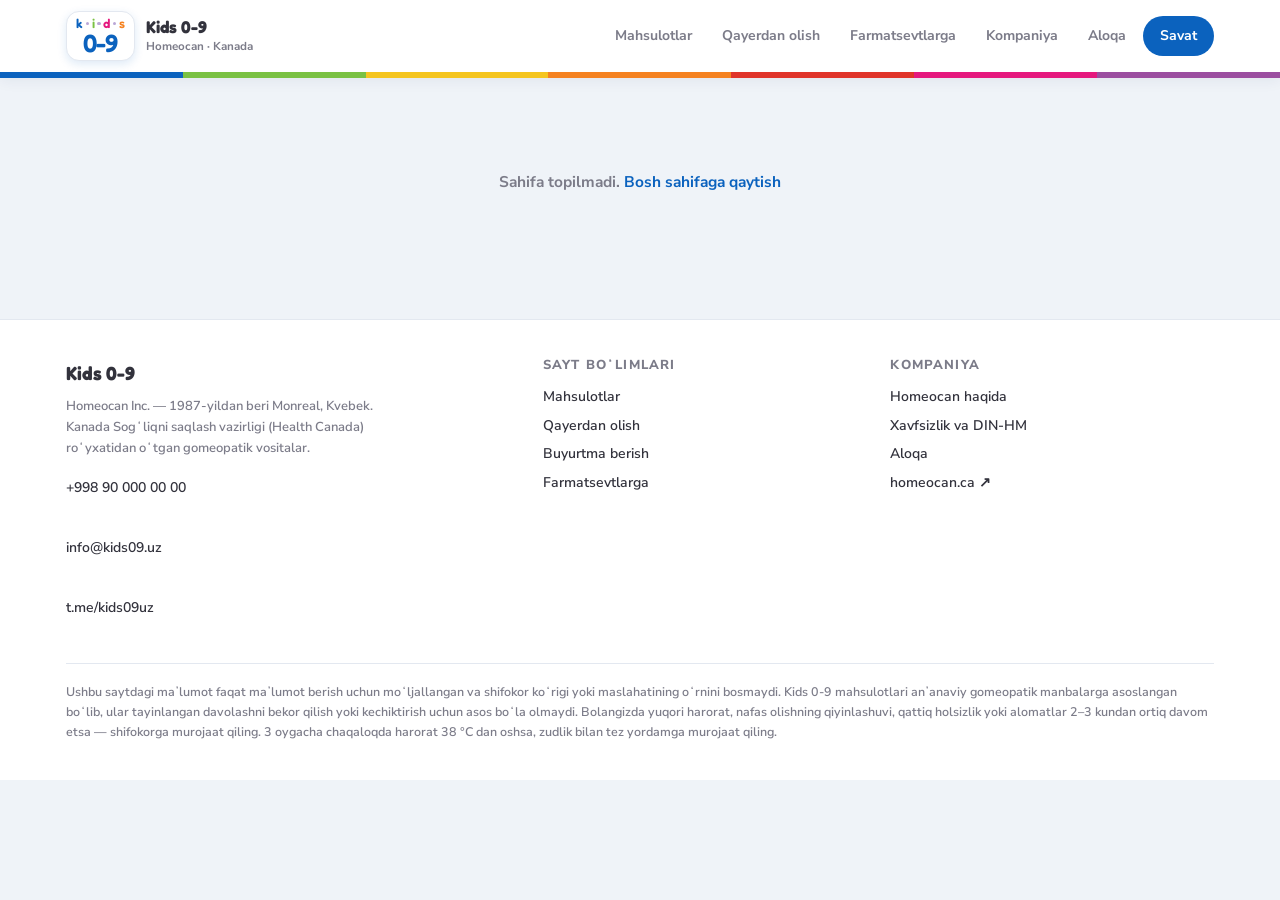
==== public/index.html @ ea250397 "Replace homepage quiz with full Kids 0-9 marketing site The quiz app that used to occupy the homepag" ====
<!DOCTYPE html>
<html lang="uz">
<head>
<meta charset="utf-8">
<meta name="viewport" content="width=device-width, initial-scale=1">
<title>Kids 0-9 — Homeocan bolalar salomatligi liniyasi</title>
<meta name="description" content="Kids 0-9 — Kanadada ishlab chiqarilgan, tugʻilgandan 9 yoshgacha bolalar uchun gomeopatik vositalar. Spirtsiz, shakarsiz, boʻyoqsiz.">
<link rel="preconnect" href="https://fonts.googleapis.com">
<link rel="preconnect" href="https://fonts.gstatic.com" crossorigin>
<link href="https://fonts.googleapis.com/css2?family=Fredoka:wght@400;500;600;700&family=Nunito+Sans:wght@400;600;700;800&display=swap" rel="stylesheet">
<style>
:root{
  /* Kids 0-9 qadoqlash ranglari */
  --blue:#0B62BE; --blue-d:#084E9B; --blue-soft:#E7F0FB;
  --red:#E0342A; --green:#7AC143; --pink:#E5187E; --yellow:#F5C51F;
  --teal:#25B392; --purple:#9B4EA0; --orange:#F58220; --lilac:#B9A6D6;
  --ink:#32323C; --muted:#7C7C89; --line:#E3E8F0; --paper:#EFF3F8; --track:#EDF1F6;
  --accent:var(--blue); --accent-soft:var(--blue-soft);
  --display:'Fredoka','Nunito Sans',system-ui,sans-serif;
  --body:'Nunito Sans',-apple-system,BlinkMacSystemFont,'Segoe UI',Roboto,sans-serif;
  --wrap:1180px;
}
*{box-sizing:border-box}
html{scroll-behavior:smooth}
body{margin:0;background:var(--paper);color:var(--ink);font-family:var(--body);font-size:15.5px;line-height:1.6;-webkit-font-smoothing:antialiased}
img{max-width:100%;display:block}
a{color:var(--blue);text-decoration:none}
a:hover{text-decoration:underline}
h1,h2,h3,h4{margin:0;font-family:var(--display);font-weight:600;line-height:1.2}
p{margin:0 0 12px}
.wrap{max-width:var(--wrap);margin:0 auto;padding:0 16px}
.eyebrow{font-family:var(--body);font-size:11px;font-weight:800;letter-spacing:.11em;text-transform:uppercase;color:var(--muted)}
.muted{color:var(--muted)}
.center{text-align:center}
button{font-family:var(--body);font-size:14.5px;font-weight:700;cursor:pointer;border-radius:999px;transition:.15s ease;border:none}
button:focus-visible,a:focus-visible,input:focus-visible,select:focus-visible,textarea:focus-visible{outline:3px solid var(--orange);outline-offset:2px}

/* ---------- header ---------- */
.top{position:sticky;top:0;z-index:60;background:#fff;box-shadow:0 2px 14px rgba(16,44,84,.07)}
.top-in{max-width:var(--wrap);margin:0 auto;padding:11px 16px;display:flex;align-items:center;gap:14px}
.brand{display:flex;align-items:center;gap:11px;flex:0 0 auto}
.brand:hover{text-decoration:none}
.brand-txt b{display:block;font-family:var(--display);font-size:17px;line-height:1.15}
.brand-txt span{display:block;font-size:11.5px;color:var(--muted);font-weight:700}
.logo{display:inline-flex;flex-direction:column;align-items:center;justify-content:center;background:#fff;border:1.5px solid var(--line);border-radius:13px;padding:5px 9px 4px;line-height:1;box-shadow:0 3px 10px rgba(11,98,190,.14)}
.logo-kids{display:flex;align-items:center;gap:2.5px;font-family:var(--display);font-weight:600;font-size:13px}
.logo-kids i{width:3.5px;height:3.5px;border-radius:50%;background:var(--lilac)}
.logo-09{font-family:var(--display);font-weight:600;font-size:25px;color:var(--blue);letter-spacing:-.03em;margin-top:1px}
.nav{margin-left:auto;display:flex;align-items:center;gap:4px}
.nav a{padding:8px 13px;border-radius:999px;font-size:14px;font-weight:700;color:var(--muted)}
.nav a:hover{background:var(--paper);color:var(--blue);text-decoration:none}
.nav a.on{background:var(--blue-soft);color:var(--blue)}
a.cart-btn{background:var(--blue);color:#fff;padding:9px 17px;display:inline-flex;align-items:center;gap:7px}
.nav a.cart-btn:hover{background:var(--blue-d);color:#fff;text-decoration:none}
.cart-btn b{background:#fff;color:var(--blue);border-radius:999px;min-width:20px;height:20px;display:grid;place-items:center;font-size:12px;padding:0 5px}
.burger{display:none;margin-left:auto;background:var(--paper);width:42px;height:42px;border-radius:13px;font-size:19px;color:var(--blue)}
.rainbow{height:6px;background:linear-gradient(90deg,var(--blue) 0 14.28%,var(--green) 14.28% 28.56%,var(--yellow) 28.56% 42.84%,var(--orange) 42.84% 57.12%,var(--red) 57.12% 71.4%,var(--pink) 71.4% 85.68%,var(--purple) 85.68% 100%)}
@media(max-width:960px){
  .burger{display:grid;place-items:center}
  .nav{display:none;position:absolute;top:100%;left:0;right:0;background:#fff;flex-direction:column;align-items:stretch;padding:10px 14px 16px;gap:2px;box-shadow:0 14px 26px rgba(16,44,84,.12)}
  .nav.open{display:flex}
  .nav a{padding:12px 14px}
  .nav .cart-btn{justify-content:center;margin-top:8px}
}

/* ---------- buttons ---------- */
.btn{background:var(--accent);color:#fff;padding:11px 24px;display:inline-flex;align-items:center;gap:8px}
.btn:hover{filter:brightness(.92);text-decoration:none;color:#fff}
.btn-ghost{background:#fff;color:var(--accent);border:2px solid var(--line);padding:10px 20px;display:inline-flex;align-items:center;gap:7px}
.btn-ghost:hover{border-color:var(--accent);background:var(--accent-soft);text-decoration:none}
.btn-sm{padding:7px 15px;font-size:13.5px}
.btn-block{width:100%;justify-content:center}

/* ---------- sections & cards ---------- */
.sec{padding:52px 0}
.sec-head{margin-bottom:26px;max-width:720px}
.sec-head h2{font-size:clamp(23px,4.4vw,32px);margin:7px 0 8px}
.sec-head p{color:var(--muted);margin:0;font-weight:600}
.grid{display:grid;gap:16px}
.g2{grid-template-columns:1fr}
.g3{grid-template-columns:1fr}
.g4{grid-template-columns:repeat(2,1fr)}
@media(min-width:700px){.g2{grid-template-columns:1fr 1fr}.g3{grid-template-columns:repeat(2,1fr)}}
@media(min-width:980px){.g3{grid-template-columns:repeat(3,1fr)}.g4{grid-template-columns:repeat(4,1fr)}}
.card{background:#fff;border:1px solid var(--line);border-top:9px solid var(--accent);border-radius:20px;padding:22px;box-shadow:0 4px 18px rgba(16,44,84,.05)}
.panel{background:#fff;border:1px solid var(--line);border-radius:20px;padding:22px;box-shadow:0 4px 18px rgba(16,44,84,.05)}
.tint{background:var(--accent-soft);border:1px solid var(--line);border-radius:18px;padding:18px 20px}

/* ---------- hero ---------- */
.hero{background:#fff;padding:44px 0 0;border-bottom:1px solid var(--line)}
.hero-in{display:grid;gap:26px;align-items:center}
@media(min-width:980px){.hero-in{grid-template-columns:1.05fr .95fr;gap:40px}}
.hero h1{font-size:clamp(30px,5.4vw,46px);letter-spacing:-.02em;max-width:9.5em;text-wrap:balance}
.hero h1 em{font-style:normal;color:var(--blue)}
.hero p.lead{font-size:17px;color:var(--muted);font-weight:600;margin:14px 0 22px;max-width:520px}
.hero-cta{display:flex;gap:10px;flex-wrap:wrap}
.hero-facts{display:flex;gap:8px;flex-wrap:wrap;margin:26px 0 0;padding-bottom:40px}
.hero-facts span{background:var(--paper);border-radius:999px;padding:7px 15px;font-size:13px;font-weight:700;color:var(--muted)}
.hero-facts b{color:var(--blue)}
/* signature: quti devori */
.boxwall{display:grid;grid-template-columns:repeat(3,1fr);gap:10px;padding-bottom:40px}
.boxwall a{position:relative;aspect-ratio:3/4;border-radius:16px;background:var(--c);display:flex;flex-direction:column;justify-content:space-between;padding:12px 11px;color:#fff;overflow:hidden;box-shadow:0 6px 16px rgba(16,44,84,.14);transition:transform .18s ease,box-shadow .18s ease}
.boxwall a:hover{transform:translateY(-5px);box-shadow:0 14px 26px rgba(16,44,84,.2);text-decoration:none}
.boxwall .bw-09{font-family:var(--display);font-size:26px;font-weight:600;line-height:1;opacity:.95}
.boxwall .bw-n{font-family:var(--display);font-size:15px;font-weight:600;line-height:1.15}
.boxwall .bw-s{font-size:11px;font-weight:700;opacity:.88;line-height:1.3}
@media(max-width:520px){.boxwall{grid-template-columns:repeat(2,1fr)}}

/* ---------- product cards ---------- */
.pcard{background:#fff;border:1px solid var(--line);border-top:9px solid var(--c);border-radius:20px;padding:20px;display:flex;flex-direction:column;gap:10px;box-shadow:0 4px 18px rgba(16,44,84,.05);transition:.18s ease}
.pcard:hover{transform:translateY(-4px);box-shadow:0 14px 28px rgba(16,44,84,.11)}
.pcard h3{font-size:20px;color:var(--ct,var(--c))}
.pshot{height:140px;border-radius:14px;background:color-mix(in srgb,var(--c) 12%,#fff);display:grid;place-items:center;overflow:hidden;margin-bottom:2px}
.pshot img{height:100%;width:100%;object-fit:contain;mix-blend-mode:multiply}
.pshot .ph{font-family:var(--display);font-size:34px;color:var(--ct,var(--c));opacity:.55}
.phero-grid{display:grid;gap:24px;align-items:center}
@media(min-width:900px){.phero-grid{grid-template-columns:1.25fr .75fr}}
.phero-shot{background:color-mix(in srgb,var(--accent) 10%,#fff);border-radius:22px;min-height:240px;display:grid;place-items:center;overflow:hidden}
.phero-shot img{max-height:300px;object-fit:contain;mix-blend-mode:multiply}
.phero-shot .ph{font-family:var(--display);font-size:56px;color:var(--accent-ink,var(--accent));opacity:.5}
.pcard .sub{font-size:13.5px;font-weight:700;color:var(--muted);margin:0}
.pcard .desc{font-size:14px;margin:0;flex:1}
.tagrow{display:flex;gap:6px;flex-wrap:wrap}
.tag{background:var(--paper);color:var(--muted);border-radius:999px;padding:4px 11px;font-size:11.5px;font-weight:800}
.tag.c{background:color-mix(in srgb,var(--c) 16%,#fff);color:var(--ct,var(--c))}
.pcard-foot{display:flex;gap:8px;align-items:center;margin-top:4px}
.pcard-foot .btn{background:var(--c);color:var(--btxt,#fff);flex:1;justify-content:center}
.chip-form{font-size:12px;font-weight:800;color:var(--muted);letter-spacing:.04em}

/* ---------- filters ---------- */
.filters{display:flex;gap:8px;flex-wrap:wrap;margin-bottom:22px}
.chip{background:#fff;border:1.5px solid var(--line);color:var(--muted);padding:8px 16px;font-size:13.5px;font-weight:700}
.chip:hover{border-color:var(--blue);color:var(--blue)}
.chip.on{background:var(--blue);border-color:var(--blue);color:#fff}

/* ---------- product page ---------- */
.phero{background:#fff;border-bottom:1px solid var(--line);padding:30px 0 34px}
.crumb{font-size:13px;font-weight:700;color:var(--muted);margin-bottom:14px}
.phero h1{font-size:clamp(28px,5.4vw,42px);color:var(--accent-ink,var(--accent))}
.phero .lead{font-size:16.5px;font-weight:600;color:var(--muted);max-width:640px;margin:12px 0 18px}
.pmeta{display:flex;gap:8px;flex-wrap:wrap;margin-bottom:20px}
.pmeta span{background:var(--accent-soft);color:var(--accent-ink,var(--accent));border-radius:999px;padding:6px 14px;font-size:12.5px;font-weight:800}
table{width:100%;border-collapse:collapse;font-size:14px}
th{text-align:left;font-size:11px;font-weight:800;letter-spacing:.09em;text-transform:uppercase;color:var(--muted);padding:0 0 9px}
td{padding:11px 12px 11px 0;border-top:1px solid var(--line);vertical-align:top}
tr td:first-child{font-weight:800;width:44%}
tr td:first-child em{display:block;font-style:normal;font-weight:600;color:var(--muted);font-size:13px}
.dose{background:var(--accent-soft);border-radius:16px;padding:16px 18px;font-weight:700}
.dose b{display:block;font-family:var(--display);font-size:15px;margin-bottom:4px;color:var(--accent-ink,var(--accent))}
.warnbox{background:#FFF6E8;border:1px solid #F6DFB4;border-left:6px solid var(--orange);border-radius:14px;padding:15px 18px;font-size:14px}
.warnbox b{color:#9A5A05}
.note{font-size:13px;color:var(--muted);font-weight:600}

/* ---------- pharmacies ---------- */
.ph-item{background:#fff;border:1px solid var(--line);border-radius:16px;padding:15px 18px;display:flex;gap:14px;align-items:flex-start;justify-content:space-between;flex-wrap:wrap}
.ph-item h4{font-size:16px}
.ph-item p{margin:3px 0 0;font-size:13.5px;color:var(--muted);font-weight:600}
.ph-list{display:grid;gap:10px}

/* ---------- forms ---------- */
label{display:block;font-size:11.5px;font-weight:800;letter-spacing:.08em;text-transform:uppercase;color:var(--muted);margin-bottom:6px}
input,select,textarea{width:100%;font-family:var(--body);font-size:15px;padding:11px 14px;border:2px solid var(--line);border-radius:14px;background:#fff;color:var(--ink);font-weight:600}
input:focus,select:focus,textarea:focus{border-color:var(--blue)}
.field{margin-bottom:14px}
.row2{display:grid;gap:14px}
@media(min-width:620px){.row2{grid-template-columns:1fr 1fr}}
.hint{font-size:12.5px;color:var(--muted);font-weight:600;margin:6px 0 0}

/* ---------- cart ---------- */
.cart-row{display:flex;align-items:center;gap:12px;padding:14px 0;border-top:1px solid var(--line);flex-wrap:wrap}
.cart-row:first-child{border-top:none}
.cart-dot{width:38px;height:38px;border-radius:12px;background:var(--c);flex:0 0 auto;display:grid;place-items:center;color:#fff;font-family:var(--display);font-size:13px}
.cart-name{flex:1;min-width:150px;font-weight:800}
.cart-name em{display:block;font-style:normal;font-size:12.5px;color:var(--muted);font-weight:600}
.qty{display:flex;align-items:center;gap:2px;background:var(--paper);border-radius:999px;padding:3px}
.qty button{width:30px;height:30px;border-radius:50%;background:#fff;color:var(--blue);font-size:16px;line-height:1}
.qty span{min-width:30px;text-align:center;font-weight:800}

/* ---------- quiz ---------- */
.opt{display:flex;align-items:center;gap:13px;width:100%;text-align:left;background:#fff;border:2px solid var(--line);border-radius:16px;padding:13px 16px;margin-bottom:10px;font-size:15px;font-weight:600;color:var(--ink)}
.opt:hover{border-color:var(--blue);background:var(--blue-soft)}
.opt .key{flex:0 0 auto;font-family:var(--display);font-size:14px;width:28px;height:28px;display:grid;place-items:center;background:var(--track);border-radius:50%;color:var(--muted)}
.opt.ok{border-color:var(--green);background:#F1F9EA}.opt.ok .key{background:var(--green);color:#fff}
.opt.bad{border-color:var(--red);background:#FDEDEC}.opt.bad .key{background:var(--red);color:#fff}
.pill-row{display:flex;gap:6px;flex-wrap:wrap;margin-bottom:16px}
.pill{width:26px;height:11px;border-radius:999px;background:#DDE4EE}
.pill.done{background:var(--green)}.pill.now{background:var(--orange);box-shadow:0 0 0 4px rgba(245,130,32,.2)}
.score-big{font-family:var(--display);width:132px;height:132px;border-radius:50%;display:grid;place-items:center;font-size:40px;color:#fff;background:var(--green);margin:0 auto 16px}
.score-big.low{background:var(--orange)}

/* ---------- faq ---------- */
details{background:#fff;border:1px solid var(--line);border-radius:16px;padding:15px 18px;margin-bottom:10px}
details[open]{border-color:var(--blue)}
summary{font-family:var(--display);font-size:16.5px;font-weight:600;cursor:pointer;list-style:none}
summary::-webkit-details-marker{display:none}
summary::after{content:'+';float:right;color:var(--blue);font-size:20px;line-height:1}
details[open] summary::after{content:'–'}
details p{margin:10px 0 0;font-size:14.5px;color:var(--muted);font-weight:600}

/* ---------- footer ---------- */
.foot{background:#fff;border-top:1px solid var(--line);padding:38px 0 26px;margin-top:20px}
.foot-in{display:grid;gap:24px}
@media(min-width:860px){.foot-in{grid-template-columns:1.4fr 1fr 1fr}}
.foot h4{font-size:13px;text-transform:uppercase;letter-spacing:.09em;color:var(--muted);font-family:var(--body);font-weight:800;margin-bottom:10px}
.foot a{display:block;color:var(--ink);font-size:14px;font-weight:600;padding:3px 0}
.disclaimer{border-top:1px solid var(--line);margin-top:26px;padding-top:18px;font-size:12.5px;color:var(--muted);font-weight:600;line-height:1.6}

/* ---------- misc ---------- */
.toast{position:fixed;left:50%;bottom:26px;transform:translateX(-50%);background:var(--ink);color:#fff;padding:12px 22px;border-radius:999px;font-weight:700;font-size:14px;z-index:200;box-shadow:0 10px 30px rgba(0,0,0,.25)}
.empty{text-align:center;color:var(--muted);font-weight:700;padding:40px 0}
@media(prefers-reduced-motion:reduce){*{animation:none!important;transition:none!important}html{scroll-behavior:auto}}
</style>
</head>
<body>
<header class="top">
  <div class="top-in">
    <a class="brand" href="/" style="text-decoration:none;color:inherit">
      <span class="logo"><span class="logo-kids"><span style="color:var(--blue)">k</span><i></i><span style="color:var(--green)">i</span><i></i><span style="color:var(--pink)">d</span><i></i><span style="color:var(--orange)">s</span></span><span class="logo-09">0-9</span></span>
      <span class="brand-txt"><b>Kids 0-9</b><span>Homeocan · Kanada</span></span>
    </a>
    <button class="burger" id="burger" aria-label="Menyu">☰</button>
    <nav class="nav" id="nav"></nav>
  </div>
  <div class="rainbow"></div>
</header>
<main id="view"></main>
<footer class="foot">
  <div class="wrap foot-in">
    <div>
      <b style="font-family:var(--display);font-size:19px">Kids 0-9</b>
      <p class="note" style="margin-top:8px;max-width:340px">Homeocan Inc. — 1987-yildan beri Monreal, Kvebek. Kanada Sogʻliqni saqlash vazirligi (Health Canada) roʻyxatidan oʻtgan gomeopatik vositalar.</p>
      <div id="foot-contact"></div>
    </div>
    <div>
      <h4>Sayt boʻlimlari</h4>
      <a href="/mahsulotlar">Mahsulotlar</a>
      <a href="/qayerdan-olish">Qayerdan olish</a>
      <a href="/buyurtma">Buyurtma berish</a>
      <a href="/farmatsevtlarga">Farmatsevtlarga</a>
    </div>
    <div>
      <h4>Kompaniya</h4>
      <a href="/kompaniya">Homeocan haqida</a>
      <a href="/xavfsizlik">Xavfsizlik va DIN-HM</a>
      <a href="/aloqa">Aloqa</a>
      <a href="https://homeocan.ca/en" target="_blank" rel="noopener">homeocan.ca ↗</a>
    </div>
  </div>
  <div class="wrap"><p class="disclaimer">Ushbu saytdagi maʼlumot faqat maʼlumot berish uchun moʻljallangan va shifokor koʻrigi yoki maslahatining oʻrnini bosmaydi. Kids 0-9 mahsulotlari anʼanaviy gomeopatik manbalarga asoslangan boʻlib, ular tayinlangan davolashni bekor qilish yoki kechiktirish uchun asos boʻla olmaydi. Bolangizda yuqori harorat, nafas olishning qiyinlashuvi, qattiq holsizlik yoki alomatlar 2–3 kundan ortiq davom etsa — shifokorga murojaat qiling. 3 oygacha chaqaloqda harorat 38 °C dan oshsa, zudlik bilan tez yordamga murojaat qiling.</p></div>
</footer>
<script>
/* =======================================================================
   SOZLAMALAR — bu blokni oʻzingizning maʼlumotlaringizga almashtiring
   ======================================================================= */
var CONFIG = {
  phone:      '+998 90 000 00 00',
  telegram:   'kids09uz',              // t.me/... foydalanuvchi nomi
  whatsapp:   '998900000000',          // faqat raqamlar
  email:      'info@kids09.uz',
  city:       'Toshkent',
  marathonUrl:'/bilim-marafoni'  // to'liq bilim marafoni testi
  /* Mahsulot rasmi: quyidagi P roʻyxatida har bir mahsulotning img:'' maydoniga
     rasm manzilini yozing, masalan img:'img/sinus.png'. Boʻsh qolsa, rangli
     "0-9" oʻrindoshi koʻrsatiladi. */
};

/* =======================================================================
   MAHSULOTLAR
   ======================================================================= */
var P = [
{
  slug:'sinus', img:'', src:'https://homeocan.ca/en/collections/kids-0-9/products/sinus-oral-solution-25-ml-kids-0-9', name:'Sinus', uz:'Sinusit va tumov', color:'green',
  form:'Peroral tomchilar', vol:'25 ml', flavor:'Malina', age:'0 yoshdan',
  tags:['tumov','burun bitishi','shamollash'],
  lead:'Shamollash vaqtidagi sinusit alomatlari: tumov, aksirish, koʻzdan yosh oqishi, tomoq taʼsirlanishi, bosh ogʻriqlari.',
  desc:'Burun bitishi va tumovning butun majmuasi uchun — bir vaqtning oʻzida ajralmalar, aksirish va bosh ogʻrigʻiga qaratilgan.',
  about:'Chaqaloqlarda burunning bitib qolishi nafas olish, emish va uyquni buzadi. Tomir toraytiruvchi tomchilarning qoʻllanilish muddati taxifilaksiya va medikamentoz rinit xavfi tufayli qatʼiy cheklangan (odatda 3–5 kun). Sinus — shilliq qavatni quritmaydigan, malina taʼmli tizimli muqobil.',
  vs:'Nafazolin va ksilometazolin 6 yoshgacha bolalarda taxikardiya va tez koʻnikish (rebound) berishi mumkin. Sinus alomatlar majmuasiga qaratilgan va qoʻllanish muddati boʻyicha shunday cheklovga ega emas.',
  dose:['15 tomchi (1 pipetka = 0,75 ml) kuniga 1–3 marta.','Oʻtkir xurujda: 15 tomchi, 15 daqiqa oraligʻida yana 2 marta. Alomatlar qaytganda kuniga 9 martagacha.'],
  comp:[['Pulsatilla X8','Oʻtloq prostreli','Quyuq sariq-yashil ajralmalar, burun bitishi'],
        ['Allium cepa X6','Piyoz','Suvli tumov, shilliq qavat tirnashi'],
        ['Arsenicum album X8','Oq margimush','Kuydiruvchi ajralmalar, tomoq tirnashi'],
        ['Nux vomica X6','Chilibuxa','Burun bitishi, bosh ogʻrigʻi'],
        ['Euphrasia X6','Dorivor ochanka','Koʻzning achishishi'],
        ['Sabadilla X6','Sabadilla','Xurujsimon aksirish'],
        ['Aralia racemosa X6','Shingilsimon araliya','Pichan isitmasi, astmatik yoʻtal'],
        ['Cuprum metallicum X8','Metall mis','Koʻz, burun va tomoqning spazmi va qichishishi']]
},
{
  slug:'all-allergies', img:'', src:'https://homeocan.ca/en/collections/kids-0-9/products/all-allergies-25-ml-kids-0-9', name:'All Allergies', uz:'Allergiyaning barcha turlari', color:'yellow',
  form:'Peroral tomchilar', vol:'25 ml', flavor:'Banan', age:'0 yoshdan',
  tags:['allergiya','aksirish','koʻz qichishishi'],
  lead:'Mavsumiy allergiya: aksirish, burun bitishi, tomoq va teri taʼsirlanishi, koʻzdan yosh oqishi, koʻzlarning qichishishi.',
  desc:'Mavsumiy (gulchang) va yil davomidagi (uy changi, hayvon juni) allergenlarga qarshi — uyquchanlik keltirmaydi.',
  about:'Preparat mavsumiy va yil davomidagi allergenlarga qarshi qoʻllash uchun moʻljallangan. Bu klassik antigistaminlarning uyquchanlik keltiruvchi taʼsiridan qochish imkonini beradi. Muhim: allergik rinitni bakterial yoki virusli sinusit bilan chalkashtirmaslik kerak — shubha boʻlsa, shifokor koʻrigidan oʻtkazing.',
  vs:'Tsetirizin va loratadin baʼzi bolalarda paradoksal qoʻzgʻaluvchanlik, difengidramin esa sedatsiya berishi mumkin. All Allergies bu taʼsirlarga ega emas.',
  dose:['15 tomchi kuniga 3 marta.','Oʻtkir krizda: 15 tomchi har 15 daqiqada, 4 martagacha.'],
  comp:[['Pulsatilla D8','Prostrel','Quyuq ajralmalar, allergik rinit'],
        ['Allium cepa D6','Piyoz','Suvli tumov, burun tirnashi'],
        ['Arsenicum album D8','Margimush angidridi','Kuydiruvchi ajralmalar, tomoq tirnashi'],
        ['Nux vomica D6','Chilibuxa','Burun bitishi, bosh ogʻrigʻi'],
        ['Euphrasia D6','Ochanka','Koʻzlarning achishishi va yoshlanishi'],
        ['Sabadilla D6','Chevadilla','Xurujsimon aksirish'],
        ['Sticta pulmonaria D6','Eman medunitsasi','Burun shilliq qavatlarining qurishishi'],
        ['Aralia racemosa D6','Shingilsimon araliya','Pichan isitmasi, tungi yoʻtal'],
        ['Cuprum metallicum D8','Mis','Spazmlar, tirishish holatlari']]
},
{
  slug:'pain-fever', img:'', src:'https://homeocan.ca/en/collections/kids-0-9/products/pain-fever-25-ml-kids-0-9', name:'Pain & Fever', uz:'Ogʻriq va isitma', color:'teal',
  form:'Peroral tomchilar', vol:'25 ml', flavor:'Gilos', age:'0 yoshdan',
  tags:['isitma','ogʻriq','tish ogʻrigʻi','bosh ogʻrigʻi'],
  lead:'Haroratni tushirishga yordam beradi, ogʻriqni yengillashtiradi: angina, bosh ogʻrigʻi, tish ogʻrigʻi, umumiy ogʻriq sezgisi.',
  desc:'Isitma va ogʻriq paytida antipiretiklarga qoʻshimcha — ularning oʻrniga emas, ular bilan birga qoʻllash uchun.',
  about:'Isitma va ogʻriq — pediatriyada dori qoʻllashning eng koʻp uchraydigan sababi. Pain and Fever komplementar vosita sifatida — allopatik antipiretiklar qabullari oʻrtasidagi oraliqlarda mushak va bosh ogʻriqlarini yumshatish uchun qoʻllaniladi.',
  vs:'Paratsetamolni dozadan oshirib yuborish jigarga zarar yetkazadi, ibuprofen esa suvchechakda tavsiya etilmaydi. Pain & Fever bu xavflarni tugʻdirmaydi — lekin u haroratni tushiruvchi dorining oʻrnini bosmaydi.',
  warn:'Bolangizning harorati 39 °C dan oshsa, 3 kundan ortiq davom etsa yoki bola holsiz, letargik boʻlsa — shifokorga murojaat qiling. 3 oygacha chaqaloqda 38 °C — tez yordam chaqirish uchun asos.',
  dose:['Alomatlar paydo boʻlganda 15 tomchi, kuniga 3 marta.','Holat yaxshilanganda dozani kamaytiring.'],
  comp:[['Arnica montana 8X','Togʻ arnikasi','Mushak ogʻrigʻi va tomoqdagi ogʻriq'],
        ['Atropa belladonna 8X','Belladonna','Yuqori harorat, pulsatsiyalanuvchi ogʻriq'],
        ['Ferrum phosphoricum 8X','Temir fosfati','Yalligʻlanishning boshlangʻich bosqichi, oʻrtacha isitma'],
        ['Hypericum perforatum 8X','Teshik barg dalachoyi','Nevralgik ogʻriq va tish ogʻrigʻi'],
        ['Ledum palustre 8X','Botqoq bagʻuligi','Yalligʻlanish va titroq'],
        ['Thuja occidentalis 8X','Gʻarbiy tuya','Surunkali yalligʻlanish holatlari']]
},
{
  slug:'colic', img:'', src:'https://homeocan.ca/en/collections/kids-0-9/products/colic-25-ml-kids-0-9', name:'Colic', uz:'Qorin sanchigʻi', color:'pink',
  form:'Peroral tomchilar', vol:'25 ml', flavor:'Malina', age:'0 yoshdan',
  tags:['sanchiq','gaz','koʻngil aynishi'],
  lead:'Abdominal sanchiq, gaz hosil boʻlishi, koʻngil aynishi, kekirish, spazmlar, tajanglik.',
  desc:'Chaqaloq sanchiqlarida — gazga ham, spazmga ham qaratilgan tarkib. Pipetka yangi tugʻilganlar uchun qulay.',
  about:'Chaqaloq sanchiqlari hayotning birinchi oylarida ota-onalar uchun eng charchatuvchi holatlardan biri. Sabablari koʻp omilli: fermentlar yetilmaganligi, silliq mushaklar spazmi, aerofagiya. Simetikon faqat koʻpikni tarqatadi, ogʻriqning spastik komponentiga taʼsir qilmaydi.',
  vs:'Colic tarkibidagi Colocynthis va Magnesia phosphorica — anʼanaviy gomeopatiyada antispastik juftlik hisoblanadi, yaʼni vosita gaz bilan birga spazmga ham qaratilgan.',
  warn:'Chaqaloq toʻxtovsiz yigʻlasa, qusish, qon aralash najas, harorat yoki vazn ortishining toʻxtashi kuzatilsa — bu sanchiq emas. Zudlik bilan shifokorga koʻrsating.',
  dose:['Ogʻriqda: 15 tomchi har 15 daqiqada, 4 martagacha.','Maksimum kuniga 12 doza.'],
  comp:[['Colocynthis 6X','Kolotsint','Abdominal spazmlar, bosim va bukilishdan yaxshilanish'],
        ['Magnesia phosphorica 10X','Magniy fosfati','Ichak shishi, sanchiq'],
        ['Chamomilla 6X','Dorivor romashka','Koʻngil aynishi, tajanglik, bezovtalik'],
        ['Dioscorea villosa 6X','Yovvoyi yams','Meteorizm, tarang holatda yaxshilanadigan ogʻriqlar']]
},
{
  slug:'teething', img:'', src:'https://homeocan.ca/en/collections/kids-0-9/products/teething-25-ml-kids-0-9', name:'Teething', uz:'Tish chiqishi', color:'lilac',
  form:'Peroral tomchilar', vol:'25 ml', flavor:'Apelsin', age:'0 yoshdan',
  tags:['tish chiqishi','milk ogʻrigʻi','injiqlik'],
  lead:'Tish chiqish paytida milk ogʻrigʻi, tajanglik, qoʻzgʻalish.',
  desc:'Sut tishlari chiqayotgan davr uchun — milk gellariga peroral muqobil.',
  about:'Sut tishlarining chiqishi (3–15 oy) koʻpincha milklar yalligʻlanishi, injiqlik va uyqu buzilishi bilan kechadi. Lidokain yoki benzokainli gellar yutilganda toksik taʼsir berishi mumkin, shuning uchun ularning kichik yoshdagi bolalarda qoʻllanishi cheklangan.',
  vs:'FDA 2 yoshgacha bolalarda lidokainli gellar xavfi haqida ogohlantirgan (metgemoglobinemiya), benzokainli gellar ham cheklangan. Teething — peroral, gelsiz muqobil.',
  dose:['Oʻtkir faza: 15 tomchi har 15 daqiqada, 4 martagacha.','Zoʻrayishdan tashqari: 15 tomchi kuniga 3 marta.'],
  comp:[['Chamomilla 5CH','Dorivor romashka','Tajanglik, injiqlik'],
        ['Arnica montana 5CH','Togʻ arnikasi','Milklar ogʻrigʻi va shishi'],
        ['Borax 5CH','Natriy borati','Aftoz stomatit, milklar yalligʻlanishi'],
        ['Hypericum perforatum 5CH','Teshik barg dalachoyi','Oʻtkir nevralgik ogʻriq']]
},
{
  slug:'homeocoksinum', img:'', src:'https://homeocan.ca/en/collections/kids-0-9/products/homeocoksinum-oral-solution-25-ml-kids-0-9', name:'Homeocoksinum', uz:'Gripp belgilarida', color:'red',
  form:'Peroral eritma', vol:'25 ml', flavor:'Malina', age:'0 yoshdan',
  tags:['gripp','shamollash','isitma'],
  lead:'Grippning boshlanishi: isitma, titroq, aʼzolar ogʻrigʻi, tumov, holsizlik.',
  desc:'Shamollashning birinchi belgilarida — dastlabki soatlarda qoʻllash uchun moʻljallangan.',
  about:'Homeocoksinum rivojlangan klinik manzarani emas, prodromal davrni — birinchi soatlarni nishonga oladi: toʻsatdan isitma, titroq, mushak va boʻgʻin ogʻriqlari, kuchaygan holsizlik.',
  vs:'Anas barbariae asosidagi eng koʻp tarqalgan gomeopatik formulaning analogi. Spirtsiz, emizikli chaqaloqlar uchun ham mos.',
  dose:['Alomatlar paydo boʻlganda 15 tomchi.','24 soat davomida har 8 soatda takrorlang.'],
  comp:[['Anas barbariae hepatis et cordis extractum 200C','Oʻrdak jigari va yuragi avtolizati','Grippga oʻxshash alomatlarning boshlanishi']]
},
{
  slug:'flu-buster', img:'', src:'https://homeocan.ca/en/collections/kids-0-9', name:'Homeocoksinum Flu Buster', uz:'Sublingval granulalar', color:'red',
  form:'Sublingval granulalar', vol:'12 ta tuba', flavor:'Neytral', age:'0 yoshdan',
  tags:['gripp','shamollash','yoʻlga qulay'],
  lead:'Grippning boshlanishi: isitma, titroq, aʼzolar ogʻrigʻi, tumov, holsizlik.',
  desc:'Homeocoksinum formulasining tuba shakli — til ostiga sepiladi, suv talab qilmaydi.',
  about:'Tomchilar bilan bir xil formula, lekin bir martalik tubalarda: sumkada, bogʻchada yoki safarda olib yurish uchun qulay. Til ostiga sepiladi va oʻz-oʻzidan eriydi.',
  vs:'Suv, qoshiq yoki oʻlchov talab qilmaydi — shamollashning birinchi belgisi paydo boʻlgan joyda darhol qoʻllash mumkin.',
  dose:['Alomatlar paydo boʻlganda 1 tuba til ostiga.','24 soat davomida har 8 soatda takrorlang.'],
  comp:[['Anas barbariae hepatis et cordis extractum 200C','Oʻrdak jigari va yuragi avtolizati','Grippga oʻxshash alomatlarning boshlanishi']]
},
{
  slug:'calm', img:'', src:'https://homeocan.ca/en/collections/kids-0-9/products/calm-syrup-100-ml-kids-0-9', name:'Calm', uz:'Tinchlantiruvchi sirop', color:'purple',
  form:'Sirop', vol:'100 ml', flavor:'Uzum', age:'0 yoshdan',
  tags:['uyqu','bezovtalik','giperfaollik'],
  lead:'Asabiylik, bezovtalik, qoʻzgʻalish, uxlay olmaslik muammolari, giperfaollik.',
  desc:'Bogʻcha yoki maktabga moslashish davri, tungi qoʻrquvlar va uyqu buzilishlarida.',
  about:'Haddan ziyod maʼlumot oqimi, bogʻcha yoki maktabga moslashish stressi, yosh inqirozlari oʻtkinchi xulq-atvor oʻzgarishlariga olib keladi: qoʻzgʻaluvchanlikning oshishi, uyquga ketishning qiyinlashuvi. Calm kunduzgi uyquchanlik keltirmasdan yumshoq tinchlantirish uchun moʻljallangan.',
  vs:'Retseptli psixotrop vositalar bunday oʻtkinchi holatlarda oqlanmaydi. Calm — bekor qilish sindromi xavfisiz yumshoq yechim.',
  warn:'Xulq-atvor oʻzgarishi bir necha haftadan ortiq davom etsa yoki bolaning rivojlanishiga taʼsir qilsa — pediatr yoki bolalar psixologiga murojaat qiling.',
  dose:['0–5 yosh: ½ choy qoshiq (2,5 ml) kuniga 3–4 marta.','6–9 yosh: 1 choy qoshiq (5 ml) kuniga 3–4 marta.'],
  comp:[['Asa foetida 8X','Asafetida','Asabiy qoʻzgʻalish, isterik holatlar'],
        ['Ignatia amara 8X','Achchiq ignatsiya','Emotsional beqarorlik'],
        ['Valeriana officinalis 8X','Dorivor valeriana','Uyqusizlik, tungi qoʻrquvlar'],
        ['Argentum nitricum 8X','Kumush nitrati','Xavotirlanish, voqealardan qoʻrqish'],
        ['Avena sativa 8X','Ekilgan suli','Harakat bezovtaligi, giperfaollik'],
        ['Stramonium 8X','Oddiy bangdevona','Tungi qoʻrquvlar, qorongʻulikdan qoʻrqish'],
        ['Hyoscyamus niger 8X','Qora mingdevona','Sedativ va tirishuvga qarshi taʼsir'],
        ['Paeonia officinalis 8X','Dorivor pion','Yalligʻlanishga va spazmga qarshi taʼsir'],
        ['Cocculus indicus 8X','Kokkulyus indikus','Bosh aylanishi, bosh ogʻriqlari, koʻngil aynishi']]
},
{
  slug:'throat-ease', img:'', src:'https://homeocan.ca/en/collections/kids-0-9/products/throat-ease-syrup-kids-0-9', name:'Throat Ease', uz:'Tomoq uchun sirop', color:'red',
  form:'Sirop', vol:'100 ml', flavor:'Karamel', age:'0 yoshdan',
  tags:['tomoq ogʻrigʻi','xirillash','yutish qiyinligi'],
  lead:'Tomoq ogʻrigʻi: achishish, yutishda qiyinlik, ovoz xirillashi, taʼsirlanish, qizarish.',
  desc:'Spreylar va soʻriladigan tabletkalarga peroral muqobil — ovqatdan bosh tortayotgan bolalar uchun ham.',
  about:'Kichik yoshdagi bolalarda ogʻiz-tomoq yalligʻlanishlari qiyin vazifa: antiseptik spreylar achishish va laringospazm xavfini tugʻdiradi, soʻriladigan tabletkalar esa aspiratsiya xavfi tufayli tavsiya etilmaydi.',
  vs:'Chaqaloqlarda spreylar laringospazmni keltirib chiqarishi mumkin, 4 yoshgacha bolalar ledenetslar bilan boʻgʻilib qolishi mumkin. Throat Ease — karamel taʼmli, yutish oson shakl.',
  warn:'Tomoqda oq karash, 38,5 °C dan yuqori harorat yoki yutishning keskin qiyinlashuvi — streptokokk infektsiyasi belgisi boʻlishi mumkin. Shifokor koʻrigi shart.',
  dose:['0–6 yosh: ½ choy qoshiq kuniga 3 marta.','7–9 yosh: 1 choy qoshiq kuniga 3 marta. Holat yaxshilanganda dozani kamaytiring.'],
  comp:[['Arsenicum album 8X','Oq margimush','Achishish va yutishda qiyinchilik'],
        ['Mercurius solubilis 8X','Eruvchan simob','Bodomcha bezlarining yalligʻlanishi'],
        ['Hepar sulphuris 8X','Gepar sulfuris','Qurib qolishi va yutganda noqulaylik hissi'],
        ['Arum triphyllum 8X','Uch bargli aronnik','Kuchli xirillash, ovozni yoʻqotish'],
        ['Kali phosphoricum 8X','Kaliy fosfati','Kasallik paytidagi holsizlik'],
        ['Natrum sulphuricum 8X','Natriy sulfati','Shilliq qavat shishi']]
},
{
  slug:'day-syrup', img:'', src:'https://homeocan.ca/en/collections/kids-0-9/products/day-syrup-kids-0-9-homeocan', name:'Day Syrup', uz:'Kunduzgi yoʻtal siropi', color:'green',
  form:'Sirop', vol:'100 ml', flavor:'Yumshoq', age:'0 yoshdan',
  tags:['yoʻtal','shamollash','balgʻam'],
  lead:'Yoʻtal, shamollash, gripp, burun bitishi, shilimshiq, aʼzolar ogʻrigʻi, isitma.',
  desc:'Quruq va hoʻl yoʻtaldan burun bitishigacha — kunduzi uyquchanlik keltirmaydi.',
  about:'Oʻtkir respirator infektsiyalar — pediatrik murojaatlarning asosiy sababi. Day Syrup alomatlarning keng doirasiga qaratilgan: quruq va hoʻl yoʻtal, burun bitishi, mushak ogʻriqlari — sedativ taʼsirsiz.',
  vs:'Chaqaloqlarda bronxoreya xavfi yoʻq (ambroksoldan farqli) va nafas olish markazini bostirmaydi (tizimli yoʻtalga qarshi vositalardan farqli).',
  warn:'Yoʻtal 2 haftadan ortiq davom etsa, hushtaksimon nafas, nafas qisilishi yoki qon aralash balgʻam kuzatilsa — shifokorga murojaat qiling.',
  dose:['0–6 yosh: ½ choy qoshiq har 4 soatda.','7–9 yosh: 1 choy qoshiq har 4 soatda. Holat yaxshilanganda chastotani kamaytiring.'],
  comp:[['Drosera rotundifolia 1CH','Dumaloq bargli rosyanka','Quruq spazmatik, koʻkyoʻtalga oʻxshash yoʻtal'],
        ['Arnica montana 3CH','Togʻ arnikasi','Tanadagi ogʻriq, mushak ogʻrigʻi'],
        ['Bryonia alba 3CH','Oq briyoniya','Quruq yoʻtal'],
        ['Ipecacuanha 3CH','Ipekakuana','Koʻngil aynishi bilan birga hoʻl yoʻtal'],
        ['Belladonna 3CH','Belladonna','Toʻsatdan isitma, qizarish'],
        ['Coccus cacti 3CH','Koxen kaktuslari','Yopishqoq balgʻamli spazmatik yoʻtal'],
        ['Cetraria islandica 1CH','Islandiya moxi','Quruq, taʼsirlantiruvchi yoʻtalni yengillashtirish'],
        ['Stannum metallicum 3CH','Metall qalay','Koʻp balgʻamli nafas yoʻllari kasalliklarida']]
}
];

/* Dorixonalar — namunaviy maʼlumot. Oʻz roʻyxatingizni shu yerga yozing. */
var PHARM = [
 {name:'Dori-Darmon, Chilonzor filiali', city:'Toshkent', addr:'Chilonzor tumani, Bunyodkor shoh koʻchasi', phone:'+998 71 000 00 01'},
 {name:'Oxymed Pharm, Yunusobod', city:'Toshkent', addr:'Yunusobod tumani, Amir Temur shoh koʻchasi', phone:'+998 71 000 00 02'},
 {name:'Vita Farm, Mirzo Ulugʻbek', city:'Toshkent', addr:'Mirzo Ulugʻbek tumani, Mustaqillik shoh koʻchasi', phone:'+998 71 000 00 03'},
 {name:'Shifo Apteka, Samarqand markaz', city:'Samarqand', addr:'Registon koʻchasi', phone:'+998 66 000 00 04'},
 {name:'Salomat Farm, Buxoro', city:'Buxoro', addr:'Muminov koʻchasi', phone:'+998 65 000 00 05'},
 {name:'Farmaland, Namangan', city:'Namangan', addr:'Navoiy koʻchasi', phone:'+998 69 000 00 06'}
];

/* Farmatsevtlar uchun oʻz-oʻzini tekshirish savollari */
var QUIZ = [
 {q:'Kids 0-9 liniyasi qaysi yoshdan qoʻllanadi?', o:['6 oydan','2 yoshdan','Tugʻilgandan (0 yosh)','3 yoshdan'], a:2,
  why:'Liniyaning asosiy afzalligi — barcha mahsulotlar tugʻilgandan boshlab ruxsat etilgan.'},
 {q:'Chaqaloqda burun bitishi bilan kelgan onaga tomir toraytiruvchi tomchilar oʻrniga nimani taklif qilasiz?', o:['Sinus','Colic','Calm','Throat Ease'], a:0,
  why:'Sinus tumov, burun bitishi va bosh ogʻrigʻi majmuasiga qaratilgan va shilliq qavatni quritmaydi.'},
 {q:'Colic tarkibidagi klassik antispastik juftlik qaysi?', o:['Arnica va Belladonna','Colocynthis va Magnesia phosphorica','Pulsatilla va Euphrasia','Borax va Chamomilla'], a:1,
  why:'Aynan shu juftlik gaz emas, spazm komponentiga qaratilgan.'},
 {q:'Pain & Fever qanday oʻrinda tavsiya qilinadi?', o:['Antipiretik oʻrniga','Antipiretiklarga komplementar vosita sifatida','Faqat antibiotik bilan','Faqat 6 yoshdan'], a:1,
  why:'U haroratni tushiruvchi dorining oʻrnini bosmaydi — qabullar orasidagi oraliqlarda qoʻshimcha sifatida qoʻllanadi.'},
 {q:'FDA 2 yoshgacha bolalarda nima haqida ogohlantirgan?', o:['Malina taʼmi haqida','Lidokainli milk gellari haqida','Sirop shakli haqida','Pipetka haqida'], a:1,
  why:'Metgemoglobinemiya xavfi. Teething — peroral muqobil.'},
 {q:'DIN-HM raqami nimani anglatadi?', o:['Kanadada roʻyxatdan oʻtgan gomeopatik vosita ID raqami','Shtrix-kod','Seriya raqami','Ishlab chiqarish sanasi'], a:0,
  why:'DIN-HM — Health Canada tomonidan berilgan identifikatsiya raqami.'},
 {q:'Homeocoksinum qachon qoʻllanadi?', o:['Kasallikning 5-kunida','Prodromal — birinchi belgilar paydo boʻlgan soatlarda','Faqat sogʻayganidan keyin','Faqat allergiyada'], a:1,
  why:'Formula rivojlangan manzara emas, boshlangʻich soatlar uchun moʻljallangan.'},
 {q:'Kids 0-9 tarkibida nimalar YOʻQ?', o:['Spirt, shakar, boʻyoq, glyuten','Faqat shakar','Faqat boʻyoq','Hech qanday cheklov yoʻq'], a:0,
  why:'Toza tarkib liniyaning asosiy sotuv argumentlaridan biri.'}
];
</script>
<script>
/* =======================================================================
   ILOVA
   ======================================================================= */
var V=document.getElementById('view'), NAV=document.getElementById('nav');
var cart={}, quiz={i:0,score:0,answered:false};

function esc(s){return String(s==null?'':s).replace(/&/g,'&amp;').replace(/</g,'&lt;').replace(/>/g,'&gt;').replace(/"/g,'&quot;');}
function store(k,v){ try{ if(v===undefined) return JSON.parse(localStorage.getItem(k)||'null'); localStorage.setItem(k,JSON.stringify(v)); }catch(e){ return null; } }
var TXT={yellow:{tile:'#4A3800',ink:'#8A6800'},lilac:{tile:'#382a52',ink:'#7A62AE'},green:{tile:'#fff',ink:'#5E9B2C'}};
function ct(c){ return (TXT[c]&&TXT[c].ink)||'var(--'+c+')'; }
function tt(c){ return (TXT[c]&&TXT[c].tile)||'#fff'; }
function bySlug(s){ for(var i=0;i<P.length;i++) if(P[i].slug===s) return P[i]; return null; }
function cartCount(){ var n=0; for(var k in cart) n+=cart[k]; return n; }
function saveCart(){ store('kids09_cart',cart); }
function toast(m){ var t=document.createElement('div'); t.className='toast'; t.textContent=m; document.body.appendChild(t); setTimeout(function(){ if(t.parentNode)t.parentNode.removeChild(t); },2400); }
function addToCart(slug,q){ cart[slug]=(cart[slug]||0)+(q||1); saveCart(); paintNav(); toast(bySlug(slug).name+' savatga qoʻshildi'); }
function setQty(slug,q){ if(q<=0) delete cart[slug]; else cart[slug]=q; saveCart(); paintNav(); render(); }

var NAVLINKS=[['/mahsulotlar','Mahsulotlar'],['/qayerdan-olish','Qayerdan olish'],['/farmatsevtlarga','Farmatsevtlarga'],['/kompaniya','Kompaniya'],['/aloqa','Aloqa']];
function paintNav(){
  var h=location.pathname||'/', n=cartCount();
  NAV.innerHTML = NAVLINKS.map(function(l){ return '<a href="'+l[0]+'" class="'+(h.indexOf(l[0])===0?'on':'')+'">'+l[1]+'</a>'; }).join('')+
    '<a href="/buyurtma" class="cart-btn">Savat'+(n?' <b>'+n+'</b>':'')+'</a>';
  document.getElementById('foot-contact').innerHTML =
    '<p class="note" style="margin-top:10px;line-height:2"><a href="tel:'+CONFIG.phone.replace(/\s/g,'')+'">'+esc(CONFIG.phone)+'</a><br><a href="mailto:'+esc(CONFIG.email)+'">'+esc(CONFIG.email)+'</a><br><a href="https://t.me/'+esc(CONFIG.telegram)+'">t.me/'+esc(CONFIG.telegram)+'</a></p>';
}
document.getElementById('burger').onclick=function(){ NAV.classList.toggle('open'); };

/* ---------- umumiy bloklar ---------- */
function pcard(p){
  return '<article class="pcard" style="--c:var(--'+p.color+');--ct:'+ct(p.color)+';--btxt:'+tt(p.color)+'">'+
    '<div class="pshot">'+(p.img?'<img src="'+esc(p.img)+'" alt="'+esc(p.name)+'" loading="lazy">':'<span class="ph">0-9</span>')+'</div>'+
    '<div><h3>'+esc(p.name)+'</h3><p class="sub">'+esc(p.uz)+'</p></div>'+
    '<p class="desc">'+esc(p.desc)+'</p>'+
    '<div class="tagrow">'+p.tags.map(function(t){return '<span class="tag c">'+esc(t)+'</span>';}).join('')+'</div>'+
    '<p class="chip-form">'+esc(p.form)+' · '+esc(p.vol)+' · '+esc(p.flavor)+' taʼm</p>'+
    '<div class="pcard-foot"><a class="btn" href="/mahsulot/'+p.slug+'">Batafsil</a>'+
    '<button class="btn-ghost btn-sm" data-add="'+p.slug+'">Savatga</button></div></article>';
}
function safetyStrip(){
  return '<div class="wrap"><div class="warnbox" style="margin:0 0 8px"><b>Qachon darhol shifokorga:</b> 3 oygacha chaqaloqda 38 °C harorat · nafas olishning qiyinlashuvi · toʻxtovsiz yigʻi yoki letargiya · alomatlar 2–3 kundan ortiq davom etishi yoki kuchayishi. Kids 0-9 shifokor tayinlagan davolashning oʻrnini bosmaydi.</div></div>';
}

/* ---------- BOSH SAHIFA ---------- */
function vHome(){
  return '<section class="hero"><div class="wrap hero-in">'+
   '<div><div class="eyebrow">Homeocan · Monreal, Kvebek · 1987</div>'+
   '<h1>Bolangiz uchun <em>0 yoshdan</em> boshlanadigan yordam</h1>'+
   '<p class="lead">Kids 0-9 — tumov, yoʻtal, sanchiq, tish chiqishi va uyqu buzilishlarida qoʻllanadigan Kanada gomeopatik liniyasi. Spirtsiz, shakarsiz, boʻyoqsiz.</p>'+
   '<div class="hero-cta"><a class="btn" href="/mahsulotlar">Mahsulotlarni koʻrish</a>'+
   '<a class="btn-ghost" href="/qayerdan-olish">Yaqin dorixonani topish</a></div>'+
   '<div class="hero-facts"><span><b>10</b> ta mahsulot</span><span><b>DIN-HM</b> Health Canada</span><span><b>0–9</b> yosh</span><span>spirtsiz · shakarsiz</span></div></div>'+
   '<div class="boxwall">'+P.slice(0,9).map(function(p){
      return '<a href="/mahsulot/'+p.slug+'" style="--c:var(--'+p.color+');color:'+tt(p.color)+'"><span class="bw-09">0-9</span>'+
        '<span><span class="bw-n">'+esc(p.name)+'</span><br><span class="bw-s">'+esc(p.uz)+'</span></span></a>';
   }).join('')+'</div>'+
   '</div></section>'+

   '<section class="sec"><div class="wrap">'+
   '<div class="sec-head"><div class="eyebrow">Nega Kids 0-9</div><h2>Ota-onalar nimaga eʼtibor beradi</h2>'+
   '<p>Tarkib, yosh chegarasi va qoʻllash qulayligi — liniyaning uchta asosiy tayanchi.</p></div>'+
   '<div class="grid g4">'+
   [['Tugʻilgandan boshlab','blue','Barcha mahsulotlar 0 yoshdan ruxsat etilgan. Koʻpgina retseptsiz vositalar 6 yoshgacha tavsiya etilmaydi.'],
    ['Toza tarkib','green','Spirtsiz, shakarsiz, boʻyoqsiz, glyutensiz. Taʼmlari: malina, uzum, banan, apelsin, karamel, gilos.'],
    ['Aniq doza','orange','Oʻrnatilgan pipetka yangi tugʻilgan chaqaloqlarda ham aniq doza berish imkonini beradi.'],
    ['Kanada sifati','red','Made in Canada, Produits du Québec. Har bir mahsulotda Health Canada bergan DIN-HM raqami bor.']]
   .map(function(c){ return '<div class="card" style="--accent:var(--'+c[1]+')"><h3 style="font-size:19px;margin-bottom:8px;color:var(--'+c[1]+')">'+c[0]+'</h3><p style="font-size:14px;margin:0">'+c[2]+'</p></div>'; }).join('')+
   '</div></div></section>'+

   '<section class="sec" style="padding-top:0"><div class="wrap">'+
   '<div class="sec-head"><div class="eyebrow">Liniya</div><h2>Alomat boʻyicha tanlang</h2>'+
   '<p>Har bir vosita bitta emas, alomatlar majmuasiga qaratilgan.</p></div>'+
   '<div class="grid g3">'+P.slice(0,6).map(pcard).join('')+'</div>'+
   '<p style="margin-top:20px"><a class="btn-ghost" href="/mahsulotlar">Barcha 10 ta mahsulot →</a></p>'+
   '</div></section>'+

   safetyStrip()+

   '<section class="sec"><div class="wrap"><div class="panel" style="display:grid;gap:18px;align-items:center">'+
   '<div><div class="eyebrow">Farmatsevtlarga</div><h2 style="font-size:26px;margin:6px 0 8px">Liniyani 10 daqiqada oʻzlashtiring</h2>'+
   '<p class="muted" style="font-weight:600;max-width:620px">Tarkiblar, dozalash va tavsiya qilish holatlari boʻyicha qisqa oʻz-oʻzini tekshirish testi. Toʻliq bilim marafoni alohida platformada.</p>'+
   '<a class="btn" href="/farmatsevtlarga">Testni boshlash</a></div>'+
   '</div></div></section>';
}

/* ---------- KATALOG ---------- */
var filter='all';
var CATS=[['tumov','Tumov va burun'],['yotal','Yoʻtal'],['isitma','Isitma va ogʻriq'],['allergiya','Allergiya'],
          ['gripp','Gripp'],['sanchiq','Sanchiq'],['tish','Tish chiqishi'],['tomoq','Tomoq'],['uyqu','Uyqu va asab']];
var CAT_OF={sinus:['tumov','gripp'],'all-allergies':['allergiya'],'pain-fever':['isitma'],colic:['sanchiq'],
  teething:['tish'],homeocoksinum:['gripp','isitma'],'flu-buster':['gripp'],calm:['uyqu'],
  'throat-ease':['tomoq'],'day-syrup':['yotal','tumov']};
function vCatalog(){
  var list = filter==='all' ? P : P.filter(function(p){ return (CAT_OF[p.slug]||[]).indexOf(filter)>-1; });
  return '<section class="sec"><div class="wrap">'+
   '<div class="sec-head"><div class="eyebrow">Kids 0-9 liniyasi</div><h2>Mahsulotlar</h2>'+
   '<p>Barchasi tugʻilgandan 9 yoshgacha. Alomat boʻyicha filtrlang.</p></div>'+
   '<div class="filters"><button class="chip '+(filter==='all'?'on':'')+'" data-f="all">Barchasi</button>'+
   CATS.map(function(t){ return '<button class="chip '+(filter===t[0]?'on':'')+'" data-f="'+t[0]+'">'+esc(t[1])+'</button>'; }).join('')+'</div>'+
   (list.length? '<div class="grid g3">'+list.map(pcard).join('')+'</div>' : '<p class="empty">Bu alomat boʻyicha mahsulot topilmadi.</p>')+
   '</div></section>'+safetyStrip()+'<div style="height:40px"></div>';
}

/* ---------- MAHSULOT SAHIFASI ---------- */
function vProduct(slug){
  var p=bySlug(slug);
  if(!p) return '<section class="sec"><div class="wrap"><p class="empty">Mahsulot topilmadi. <a href="/mahsulotlar">Katalogga qaytish</a></p></div></section>';
  var c='var(--'+p.color+')';
  return '<div style="--accent:'+c+';--accent-ink:'+ct(p.color)+';--accent-soft:color-mix(in srgb,'+c+' 14%,#fff)">'+
   '<section class="phero"><div class="wrap phero-grid">'+
   '<div><p class="crumb"><a href="/mahsulotlar">Mahsulotlar</a> › '+esc(p.name)+'</p>'+
   '<h1>'+esc(p.name)+'</h1><p class="lead">'+esc(p.lead)+'</p>'+
   '<div class="pmeta"><span>'+esc(p.form)+'</span><span>'+esc(p.vol)+'</span><span>'+esc(p.flavor)+' taʼm</span><span>'+esc(p.age)+'</span></div>'+
   '<div class="hero-cta"><button class="btn" style="color:'+tt(p.color)+'" data-add="'+p.slug+'">Savatga qoʻshish</button>'+
   '<a class="btn-ghost" href="/qayerdan-olish">Qayerdan olish</a></div>'+
   '<p class="note" style="margin-top:14px">Ishlab chiqaruvchining rasmiy sahifasi: <a href="'+esc(p.src)+'" target="_blank" rel="noopener">homeocan.ca ↗</a></p></div>'+
   '<div class="phero-shot">'+(p.img?'<img src="'+esc(p.img)+'" alt="'+esc(p.name)+'">':'<span class="ph">0-9</span>')+'</div>'+
   '</div></section>'+

   '<section class="sec"><div class="wrap"><div class="grid g2">'+
   '<div><div class="panel"><div class="eyebrow">Tarkibi — '+p.comp.length+' ta komponent</div>'+
   '<table style="margin-top:12px"><tbody>'+p.comp.map(function(r){
      return '<tr><td>'+esc(r[0])+'<em>'+esc(r[1])+'</em></td><td class="muted" style="font-weight:600">'+esc(r[2])+'</td></tr>';
   }).join('')+'</tbody></table></div></div>'+

   '<div><div class="dose"><b>Dozalash</b>'+p.dose.map(function(d){return '<p style="margin:0 0 6px">'+esc(d)+'</p>';}).join('')+
   '<p class="note" style="margin-top:8px">Qadoqdagi koʻrsatmaga amal qiling. Ikkilanayotgan boʻlsangiz — farmatsevt yoki shifokordan soʻrang.</p></div>'+
   '<div class="panel" style="margin-top:16px"><div class="eyebrow">Nima uchun kerak</div><p style="margin-top:10px">'+esc(p.about)+'</p>'+
   '<p style="margin:0"><b>Farqi:</b> '+esc(p.vs)+'</p></div>'+
   (p.warn?'<div class="warnbox" style="margin-top:16px"><b>Eʼtibor:</b> '+esc(p.warn)+'</div>':'')+
   '<p class="note" style="margin-top:14px">Anʼanaviy gomeopatik manbalarga asoslangan. Health Canada DIN-HM roʻyxatidan oʻtgan.</p>'+
   '</div></div></div></section>'+

   '<section class="sec" style="padding-top:0"><div class="wrap"><div class="sec-head"><h2 style="font-size:24px">Liniyaning boshqa vositalari</h2></div>'+
   '<div class="grid g3">'+P.filter(function(x){return x.slug!==p.slug;}).slice(0,3).map(pcard).join('')+'</div></div></section>'+
   '</div>';
}

/* ---------- QAYERDAN OLISH ---------- */
var city='all';
function vWhere(){
  var cities={}; PHARM.forEach(function(x){cities[x.city]=1;});
  var list = city==='all'?PHARM:PHARM.filter(function(x){return x.city===city;});
  return '<section class="sec"><div class="wrap">'+
   '<div class="sec-head"><div class="eyebrow">Sotuv nuqtalari</div><h2>Qayerdan olish mumkin</h2>'+
   '<p>Kids 0-9 hamkor dorixonalarda mavjud. Roʻyxatda dorixonangizni koʻrmadingizmi — bizga yozing, qoʻshamiz.</p></div>'+
   '<div class="filters"><button class="chip '+(city==='all'?'on':'')+'" data-city="all">Barcha shaharlar</button>'+
   Object.keys(cities).map(function(c){return '<button class="chip '+(city===c?'on':'')+'" data-city="'+esc(c)+'">'+esc(c)+'</button>';}).join('')+'</div>'+
   '<div class="ph-list">'+list.map(function(x){
     return '<div class="ph-item"><div><h4>'+esc(x.name)+'</h4><p>'+esc(x.city)+' · '+esc(x.addr)+'</p></div>'+
       '<a class="btn-ghost btn-sm" href="tel:'+esc(x.phone.replace(/\s/g,''))+'">'+esc(x.phone)+'</a></div>';
   }).join('')+'</div>'+
   '<div class="tint" style="margin-top:22px"><b>Dorixonada topilmadimi?</b><p style="margin:6px 0 12px" class="muted">Toʻgʻridan-toʻgʻri buyurtma bering — yetkazib berish shartlarini menejer aytadi.</p>'+
   '<a class="btn" href="/buyurtma">Buyurtma berish</a></div>'+
   '</div></section>';
}

/* ---------- BUYURTMA ---------- */
function vOrder(){
  var keys=Object.keys(cart);
  var rows = keys.length? keys.map(function(k){
    var p=bySlug(k); if(!p) return '';
    return '<div class="cart-row"><span class="cart-dot" style="--c:var(--'+p.color+')">0-9</span>'+
      '<span class="cart-name">'+esc(p.name)+'<em>'+esc(p.form)+' · '+esc(p.vol)+'</em></span>'+
      '<span class="qty"><button data-q="'+k+'|-1">−</button><span>'+cart[k]+'</span><button data-q="'+k+'|1">+</button></span>'+
      '<button class="btn-ghost btn-sm" data-q="'+k+'|0">Olib tashlash</button></div>';
  }).join('') : '<p class="empty">Savat hozircha boʻsh. <a href="/mahsulotlar">Mahsulotlarni koʻring</a></p>';

  return '<section class="sec"><div class="wrap">'+
   '<div class="sec-head"><div class="eyebrow">Buyurtma</div><h2>Savat va aloqa maʼlumotlari</h2>'+
   '<p>Buyurtmani yuborganingizdan soʻng menejer narx, mavjudlik va yetkazib berish boʻyicha bogʻlanadi.</p></div>'+
   '<div class="grid g2" style="align-items:start">'+
   '<div class="panel">'+rows+
   (keys.length?'<p class="hint" style="margin-top:14px"><a href="/mahsulotlar">+ Yana mahsulot qoʻshish</a></p>':'')+'</div>'+
   '<div class="panel">'+
   '<div class="row2"><div class="field"><label for="o-name">Ism-familiya</label><input id="o-name" placeholder="Nilufar Karimova"></div>'+
   '<div class="field"><label for="o-phone">Telefon</label><input id="o-phone" placeholder="+998 90 123 45 67"></div></div>'+
   '<div class="row2"><div class="field"><label for="o-city">Shahar</label><input id="o-city" value="'+esc(CONFIG.city)+'"></div>'+
   '<div class="field"><label for="o-type">Kim sifatida</label><select id="o-type"><option>Ota-ona</option><option>Dorixona / farmatsevt</option><option>Distribyutor</option></select></div></div>'+
   '<div class="field"><label for="o-addr">Manzil yoki dorixona nomi</label><input id="o-addr" placeholder="Chilonzor tumani, 12-uy"></div>'+
   '<div class="field"><label for="o-note">Izoh</label><textarea id="o-note" rows="3" placeholder="Qoʻshimcha savol yoki soʻrov"></textarea></div>'+
   '<button class="btn btn-block" data-act="send-tg">Telegram orqali yuborish</button>'+
   '<div style="height:8px"></div>'+
   '<div class="row2"><button class="btn-ghost btn-block" data-act="send-wa">WhatsApp</button>'+
   '<button class="btn-ghost btn-block" data-act="copy">Matnni nusxalash</button></div>'+
   '<p class="hint">Buyurtma matni tayyorlanadi va tanlangan ilovada ochiladi — yuborishdan oldin uni koʻrib chiqishingiz mumkin.</p>'+
   '</div></div></div></section>';
}
function orderText(){
  var keys=Object.keys(cart), v=function(id){ var e=document.getElementById(id); return e?e.value.trim():''; };
  var t='Kids 0-9 — yangi buyurtma\n\n';
  t+= keys.length? keys.map(function(k){ var p=bySlug(k); return '• '+p.name+' ('+p.vol+') × '+cart[k]; }).join('\n') : '• (mahsulot tanlanmagan)';
  t+='\n\nIsm: '+(v('o-name')||'—')+'\nTelefon: '+(v('o-phone')||'—')+'\nShahar: '+(v('o-city')||'—')+
     '\nKim sifatida: '+(v('o-type')||'—')+'\nManzil: '+(v('o-addr')||'—')+'\nIzoh: '+(v('o-note')||'—');
  return t;
}

/* ---------- FARMATSEVTLARGA ---------- */
function vPharm(){
  var body;
  if(quiz.i>=QUIZ.length){
    var pc=Math.round(quiz.score/QUIZ.length*100);
    body='<div class="center"><div class="score-big '+(pc<70?'low':'')+'">'+pc+'%</div>'+
      '<p style="font-weight:800">'+quiz.score+' / '+QUIZ.length+' toʻgʻri javob</p>'+
      '<p class="muted" style="font-weight:600">'+(pc>=70?'Liniyani yaxshi bilasiz. Toʻliq marafonda bosqichlarni topshirishingiz mumkin.':'Mahsulot sahifalarini koʻrib chiqing va testni qayta oʻting.')+'</p>'+
      '<div class="hero-cta" style="justify-content:center"><button class="btn" data-act="quiz-restart">Qaytadan</button>'+
      '<a class="btn-ghost" href="'+esc(CONFIG.marathonUrl)+'">Toʻliq bilim marafoni</a></div></div>';
  } else {
    var q=QUIZ[quiz.i];
    body='<div class="pill-row">'+QUIZ.map(function(_,i){ return '<span class="pill '+(i<quiz.i?'done':(i===quiz.i?'now':''))+'"></span>'; }).join('')+'</div>'+
      '<div class="eyebrow">Savol '+(quiz.i+1)+' / '+QUIZ.length+'</div>'+
      '<h3 style="font-size:22px;margin:8px 0 18px">'+esc(q.q)+'</h3>'+
      q.o.map(function(o,i){
        var cls=''; if(quiz.answered){ if(i===q.a) cls=' ok'; else if(i===quiz.picked) cls=' bad'; }
        return '<button class="opt'+cls+'" data-opt="'+i+'"><span class="key">'+'ABCD'[i]+'</span>'+esc(o)+'</button>';
      }).join('')+
      (quiz.answered? '<div class="tint" style="margin-top:6px"><b>Izoh.</b> '+esc(q.why)+'</div>'+
        '<button class="btn btn-block" style="margin-top:14px" data-act="quiz-next">'+(quiz.i===QUIZ.length-1?'Natijani koʻrish':'Keyingi savol')+'</button>' : '');
  }
  return '<section class="sec"><div class="wrap">'+
   '<div class="sec-head"><div class="eyebrow">Farmatsevtlarga</div><h2>Liniyani bilib olish va tavsiya qilish</h2>'+
   '<p>Qisqa oʻz-oʻzini tekshirish testi. Har bir savoldan keyin izoh chiqadi.</p></div>'+
   '<div class="grid g2"><div class="panel">'+body+'</div>'+
   '<div><div class="card"><h3 style="font-size:19px;margin-bottom:10px">Suhbatda nimaga tayaning</h3>'+
   '<p style="font-size:14.5px">Liniyaning kuchli tomoni — <b>yosh chegarasi</b> (0 yoshdan), <b>tarkib</b> (spirtsiz, shakarsiz, boʻyoqsiz) va <b>doza aniqligi</b> (oʻrnatilgan pipetka).</p>'+
   '<p style="font-size:14.5px;margin:0">Mahsulotni shifokor tayinlagan davolash oʻrniga emas, unga qoʻshimcha sifatida taklif qiling. Yuqori harorat, nafas qisilishi yoki uzoq davom etayotgan alomatlarda — mijozni shifokorga yoʻnaltiring.</p></div>'+
   '<div class="card" style="--accent:var(--orange);margin-top:16px"><h3 style="font-size:19px;margin-bottom:10px;color:var(--orange)">Bilim marafoni</h3>'+
   '<p style="font-size:14.5px">Bosqichli test platformasi: filiallar kesimida reyting, natijalar eksporti va admin paneli.</p>'+
   '<a class="btn" style="background:var(--orange)" href="'+esc(CONFIG.marathonUrl)+'">Marafonni ochish</a></div></div>'+
   '</div></div></section>';
}

/* ---------- KOMPANIYA / XAVFSIZLIK / ALOQA ---------- */
function vCompany(){
  return '<section class="sec"><div class="wrap">'+
   '<div class="sec-head"><div class="eyebrow">Homeocan Inc.</div><h2>1987-yildan beri Monreal, Kvebek</h2>'+
   '<p>Kanadaning gomeopatik vositalar ishlab chiqaruvchisi. Asoschi — farmatsevt Michèle Boisvert, Université de Montréal.</p></div>'+
   '<div class="grid g4">'+
   [['Ishlab chiqarish','blue','23 000+ kv.fut maydon, 6 ta laminar boks.'],
    ['Tartibga solish','green','DIN-HM (Health Canada), Homeolab USA FDA roʻyxatida.'],
    ['Geografiya','orange','13+ mamlakat, Kanadada 3 000+ chakana savdo nuqtasi.'],
    ['Brendlar','purple','Kids 0-9, Traumacare, Homeocoksinum, Essencia, Le Petit Prince.']]
   .map(function(c){return '<div class="card" style="--accent:var(--'+c[1]+')"><h3 style="font-size:18px;margin-bottom:8px;color:var(--'+c[1]+')">'+c[0]+'</h3><p style="font-size:14px;margin:0">'+c[2]+'</p></div>';}).join('')+
   '</div>'+
   '<div class="grid g2" style="margin-top:22px;align-items:start">'+
   '<div class="panel"><h3 style="font-size:20px;margin-bottom:10px">Kids 0-9 liniyasi</h3>'+
   '<p class="muted" style="font-weight:600">Kanadadagi toʻliq liniya siroplar, tomchi eritmalar, unit-doza shakllari va Le Petit Prince seriyasini oʻz ichiga oladi. Oʻzbekistonda hozircha '+P.length+' ta pozitsiya taqdim etilgan.</p>'+
   '<a class="btn-ghost" href="https://homeocan.ca/en/collections/kids-0-9" target="_blank" rel="noopener">Kanadadagi katalog ↗</a></div>'+
   '<div class="panel"><h3 style="font-size:20px;margin-bottom:10px">Ishlab chiqaruvchi</h3>'+
   '<p style="margin:0 0 4px"><b>Homeocan Inc.</b></p>'+
   '<p class="muted" style="font-weight:600;margin:0 0 4px">5655 Rue De Marseille, Montreal, Quebec, H1N 1J4, Kanada</p>'+
   '<p class="muted" style="font-weight:600;margin:0 0 10px">Tel: (514) 256-6303 · serviceclient@homeocan.ca</p>'+
   '<p style="margin:0"><a href="https://homeocan.ca/en" target="_blank" rel="noopener">homeocan.ca ↗</a> · '+
   '<a href="https://www.instagram.com/homeocan_inc/" target="_blank" rel="noopener">Instagram</a> · '+
   '<a href="https://www.facebook.com/homeocan" target="_blank" rel="noopener">Facebook</a> · '+
   '<a href="https://www.youtube.com/@Homeocan-canada" target="_blank" rel="noopener">YouTube</a></p></div></div>'+
   '</div></section>';
}
function vSafety(){
  return '<section class="sec"><div class="wrap" style="max-width:820px">'+
   '<div class="sec-head"><div class="eyebrow">Xavfsizlik</div><h2>DIN-HM, tarkib va chegaralar</h2></div>'+
   '<div class="panel"><h3 style="font-size:19px;margin-bottom:8px">DIN-HM nima?</h3>'+
   '<p class="muted" style="font-weight:600">Kanada Sogʻliqni saqlash vazirligi (Health Canada) tomonidan beriladigan identifikatsiya raqami. U mahsulotning xavfsizligi va sifati boʻyicha talablarga javob berishini va Kanadada sotish uchun qonuniy ruxsat etilganini bildiradi.</p>'+
   '<h3 style="font-size:19px;margin:18px 0 8px">Tarkibda nima yoʻq</h3>'+
   '<p class="muted" style="font-weight:600">Spirt, shakar, sunʼiy boʻyoq va glyuten yoʻq. Bu chaqaloqlar va allergiyaga moyil bolalarda qoʻllashni osonlashtiradi.</p>'+
   '<h3 style="font-size:19px;margin:18px 0 8px">Halol chegara</h3>'+
   '<p class="muted" style="font-weight:600">Kids 0-9 anʼanaviy gomeopatik manbalarga asoslangan. Vositalar shifokor tayinlagan davolashning, antibiotiklarning yoki haroratni tushiruvchi dorilarning oʻrnini bosmaydi va tashxis qoʻyish vazifasini bajarmaydi.</p></div>'+
   '<div class="warnbox" style="margin-top:16px"><b>Zudlik bilan shifokorga murojaat qiling:</b> 3 oygacha chaqaloqda harorat 38 °C dan yuqori boʻlsa; nafas olish qiyinlashsa yoki tezlashsa; bola hushidan ketsa, letargik boʻlsa yoki toʻxtovsiz yigʻlasa; teridagi toshma bosilganda oqarmasa; suvsizlanish belgilari boʻlsa; alomatlar 2–3 kun ichida yaxshilanmasa.</div>'+
   '</div></section>';
}
function vContact(){
  return '<section class="sec"><div class="wrap">'+
   '<div class="sec-head"><div class="eyebrow">Aloqa</div><h2>Savolingiz bormi?</h2>'+
   '<p>Ota-onalar, dorixonalar va distribyutorlar uchun bitta kanal.</p></div>'+
   '<div class="grid g2"><div class="panel">'+
   '<p><b>Telefon:</b> <a href="tel:'+esc(CONFIG.phone.replace(/\s/g,''))+'">'+esc(CONFIG.phone)+'</a></p>'+
   '<p><b>Telegram:</b> <a href="https://t.me/'+esc(CONFIG.telegram)+'">@'+esc(CONFIG.telegram)+'</a></p>'+
   '<p><b>E-pochta:</b> <a href="mailto:'+esc(CONFIG.email)+'">'+esc(CONFIG.email)+'</a></p>'+
   '<p style="margin:0"><b>Shahar:</b> '+esc(CONFIG.city)+'</p></div>'+
   '<div><details open><summary>Mahsulotni qaysi yoshdan berish mumkin?</summary><p>Liniyadagi barcha vositalar tugʻilgandan boshlab ruxsat etilgan. Dozalash yoshga qarab farq qiladi — mahsulot sahifasidagi koʻrsatmani oʻqing.</p></details>'+
   '<details><summary>Boshqa dorilar bilan birga berish mumkinmi?</summary><p>Odatda ha, lekin bola doimiy davolanishda boʻlsa yoki bir vaqtda bir nechta vosita berilayotgan boʻlsa — avval shifokor bilan maslahatlashing.</p></details>'+
   '<details><summary>Nechchi kun berish kerak?</summary><p>Alomatlar yengillashguncha. Agar 2–3 kun ichida yaxshilanish boʻlmasa yoki holat ogʻirlashsa — qabulni davom ettirmasdan shifokorga murojaat qiling.</p></details>'+
   '<details><summary>Dorixonam uchun qanday buyurtma beraman?</summary><p>Savatga mahsulotlarni qoʻshing va buyurtma sahifasida «Dorixona / farmatsevt» ni tanlang — menejer shartlar boʻyicha bogʻlanadi.</p></details></div>'+
   '</div></div></section>';
}

/* ---------- ROUTER ---------- */
function render(){
  var h=location.pathname.replace(/^\//,''), part=h.split('/');
  var out;
  if(part[0]==='') out=vHome();
  else if(part[0]==='mahsulotlar') out=vCatalog();
  else if(part[0]==='mahsulot') out=vProduct(part[1]);
  else if(part[0]==='qayerdan-olish') out=vWhere();
  else if(part[0]==='buyurtma') out=vOrder();
  else if(part[0]==='farmatsevtlarga') out=vPharm();
  else if(part[0]==='kompaniya') out=vCompany();
  else if(part[0]==='xavfsizlik') out=vSafety();
  else if(part[0]==='aloqa') out=vContact();
  else out='<section class="sec"><div class="wrap"><p class="empty">Sahifa topilmadi. <a href="/">Bosh sahifaga qaytish</a></p></div></section>';
  V.innerHTML=out; paintNav(); NAV.classList.remove('open');
}
window.addEventListener('popstate',function(){ window.scrollTo(0,0); render(); });
function isAppRoute(href){
  if(href==='/') return true;
  if(href.indexOf('/mahsulot/')===0) return true;
  var known=['/mahsulotlar','/qayerdan-olish','/buyurtma','/farmatsevtlarga','/kompaniya','/xavfsizlik','/aloqa'];
  return known.indexOf(href)>-1;
}
document.addEventListener('click',function(e){
  var a=e.target.closest('a[href]');
  if(!a) return;
  var href=a.getAttribute('href');
  if(!href || !isAppRoute(href)) return;
  if(a.target==='_blank'||e.metaKey||e.ctrlKey||e.shiftKey||e.altKey||e.button!==0) return;
  e.preventDefault();
  if(location.pathname!==href) history.pushState(null,'',href);
  window.scrollTo(0,0); render();
});

/* ---------- HODISALAR ---------- */
document.addEventListener('click',function(e){
  var t=e.target.closest('[data-add],[data-f],[data-city],[data-q],[data-opt],[data-act]');
  if(!t) return;
  if(t.dataset.add){ addToCart(t.dataset.add,1); return; }
  if(t.dataset.f){ filter=t.dataset.f; render(); return; }
  if(t.dataset.city){ city=t.dataset.city; render(); return; }
  if(t.dataset.q){ var s=t.dataset.q.split('|'); var d=parseInt(s[1],10);
    setQty(s[0], d===0?0:(cart[s[0]]||0)+d); return; }
  if(t.dataset.opt!==undefined && t.dataset.opt!==''){
    if(quiz.answered) return;
    quiz.picked=parseInt(t.dataset.opt,10); quiz.answered=true;
    if(quiz.picked===QUIZ[quiz.i].a) quiz.score++;
    render(); return;
  }
  var a=t.dataset.act;
  if(a==='quiz-next'){ quiz.i++; quiz.answered=false; quiz.picked=-1; render(); }
  else if(a==='quiz-restart'){ quiz={i:0,score:0,answered:false}; render(); }
  else if(a==='send-tg'){ window.open('https://t.me/'+CONFIG.telegram+'?text='+encodeURIComponent(orderText()),'_blank'); }
  else if(a==='send-wa'){ window.open('https://wa.me/'+CONFIG.whatsapp+'?text='+encodeURIComponent(orderText()),'_blank'); }
  else if(a==='copy'){
    var txt=orderText();
    if(navigator.clipboard) navigator.clipboard.writeText(txt).then(function(){toast('Buyurtma matni nusxalandi');},function(){toast('Nusxalab boʻlmadi');});
    else toast('Nusxalash bu brauzerda ishlamaydi');
  }
});

/* ---------- ISHGA TUSHIRISH ---------- */
var saved=store('kids09_cart'); if(saved && typeof saved==='object') cart=saved;
render();
</script>
</body>
</html>
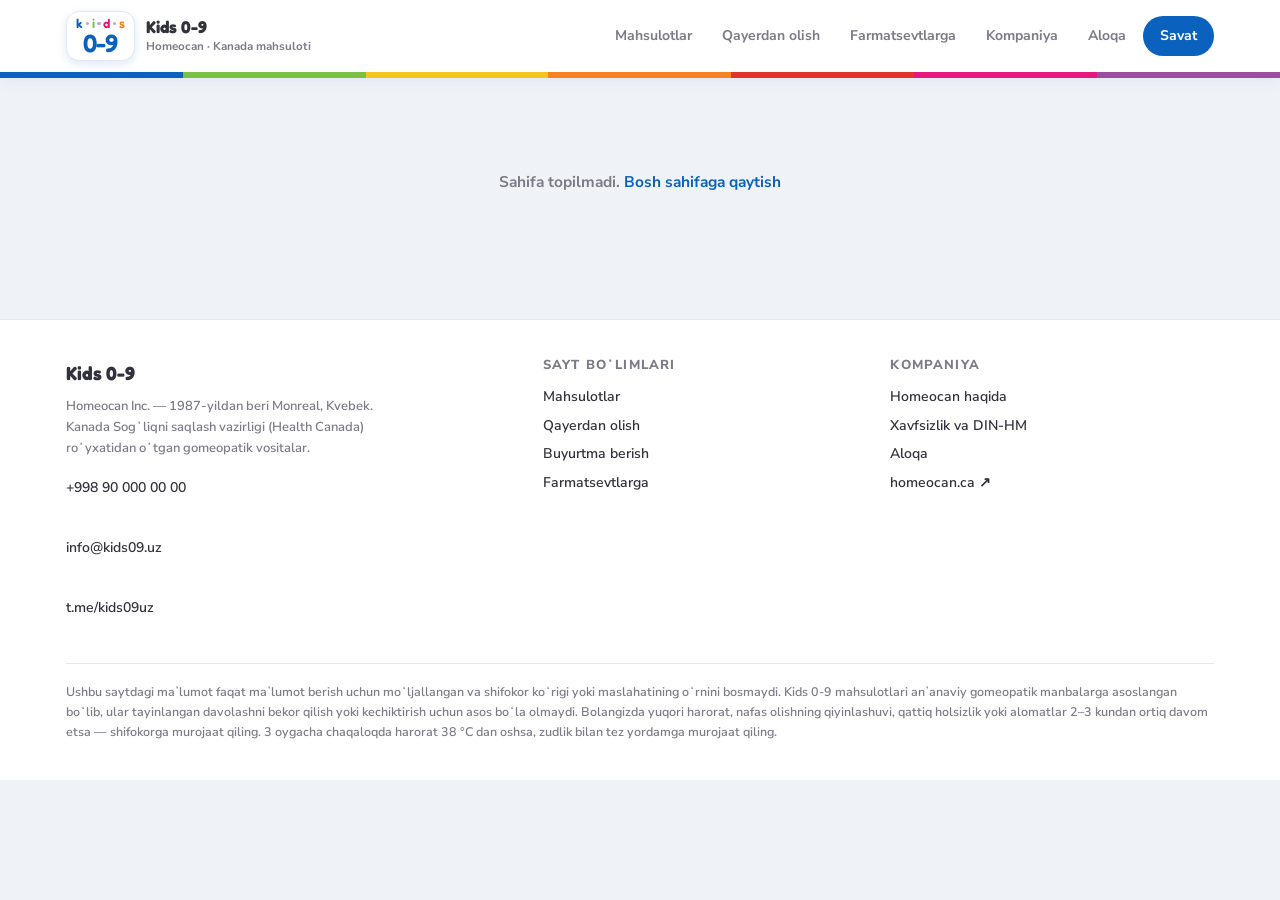
==== commit d57b6ced: "Add "mahsuloti" to header's "Kanada" label "Homeocan · Kanada" -> "Homeocan · Kanada mahsuloti" in t" ====
--- a/public/index.html
+++ b/public/index.html
@@ -216,7 +216,7 @@
   <div class="top-in">
     <a class="brand" href="/" style="text-decoration:none;color:inherit">
       <span class="logo"><span class="logo-kids"><span style="color:var(--blue)">k</span><i></i><span style="color:var(--green)">i</span><i></i><span style="color:var(--pink)">d</span><i></i><span style="color:var(--orange)">s</span></span><span class="logo-09">0-9</span></span>
-      <span class="brand-txt"><b>Kids 0-9</b><span>Homeocan · Kanada</span></span>
+      <span class="brand-txt"><b>Kids 0-9</b><span>Homeocan · Kanada mahsuloti</span></span>
     </a>
     <button class="burger" id="burger" aria-label="Menyu">☰</button>
     <nav class="nav" id="nav"></nav>
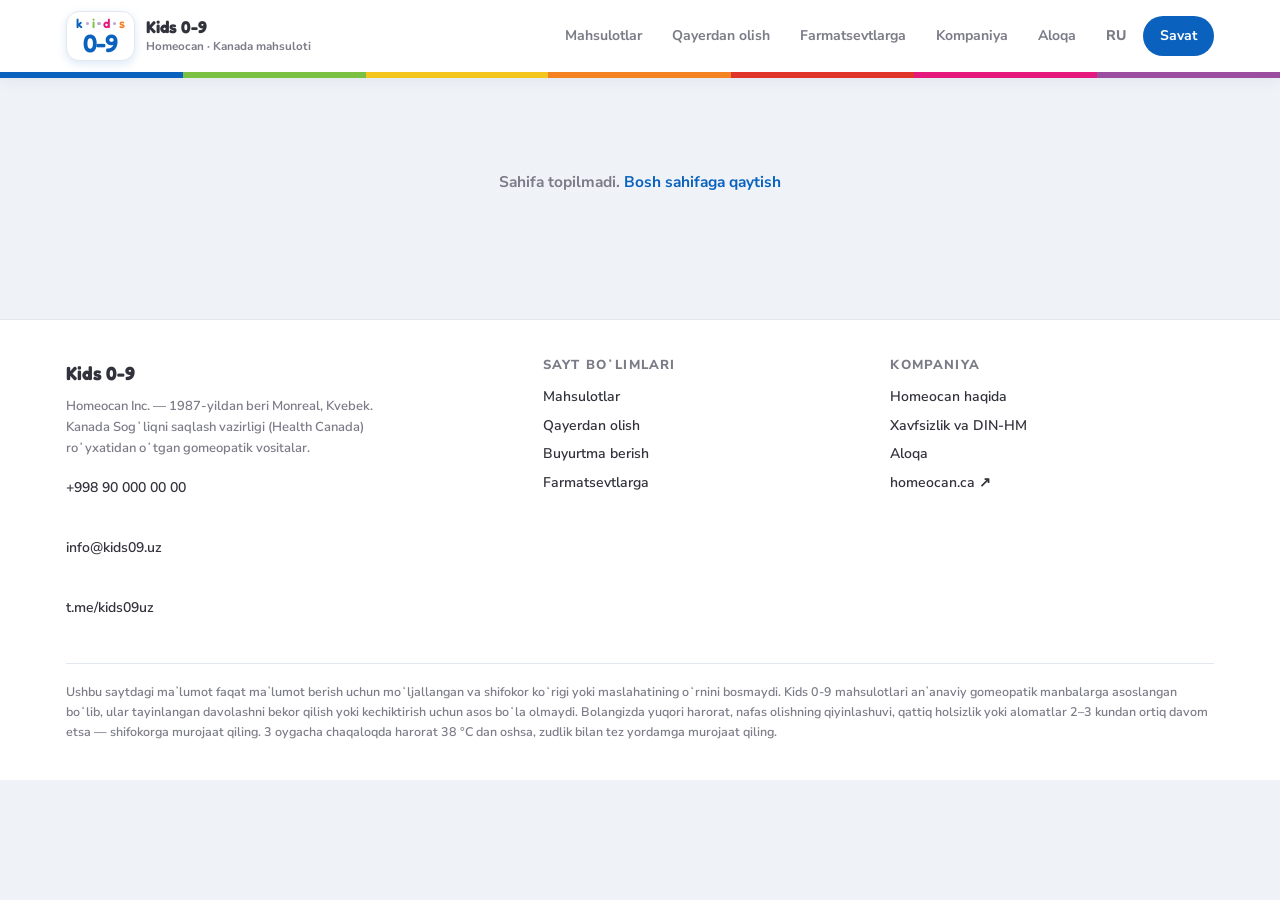
==== commit 8c6a78e5: "feat: add Russian language version of the main page and configure Firebase routing" ====
--- a/public/index.html
+++ b/public/index.html
@@ -3,8 +3,11 @@
 <head>
 <meta charset="utf-8">
 <meta name="viewport" content="width=device-width, initial-scale=1">
+<meta name="google-site-verification" content="72Mj_iiuk76cQIl0Bx5XJsLFSNKFl-DPIkCbsw0p1lg">
 <title>Kids 0-9 — Homeocan bolalar salomatligi liniyasi</title>
 <meta name="description" content="Kids 0-9 — Kanadada ishlab chiqarilgan, tugʻilgandan 9 yoshgacha bolalar uchun gomeopatik vositalar. Spirtsiz, shakarsiz, boʻyoqsiz.">
+<link rel="icon" type="image/svg+xml" href="/favicon.svg">
+<link rel="alternate icon" type="image/png" href="/favicon.png">
 <link rel="preconnect" href="https://fonts.googleapis.com">
 <link rel="preconnect" href="https://fonts.gstatic.com" crossorigin>
 <link href="https://fonts.googleapis.com/css2?family=Fredoka:wght@400;500;600;700&family=Nunito+Sans:wght@400;600;700;800&display=swap" rel="stylesheet">
@@ -99,9 +102,12 @@
 .hero-facts b{color:var(--blue)}
 /* signature: quti devori */
 .boxwall{display:grid;grid-template-columns:repeat(3,1fr);gap:10px;padding-bottom:40px}
-.boxwall a{position:relative;aspect-ratio:3/4;border-radius:16px;background:var(--c);display:flex;flex-direction:column;justify-content:space-between;padding:12px 11px;color:#fff;overflow:hidden;box-shadow:0 6px 16px rgba(16,44,84,.14);transition:transform .18s ease,box-shadow .18s ease}
+.boxwall a{position:relative;aspect-ratio:3/4;border-radius:16px;background:var(--c);display:flex;flex-direction:column;justify-content:flex-end;padding:12px 11px;color:#fff;overflow:hidden;box-shadow:0 6px 16px rgba(16,44,84,.14);transition:transform .18s ease,box-shadow .18s ease}
 .boxwall a:hover{transform:translateY(-5px);box-shadow:0 14px 26px rgba(16,44,84,.2);text-decoration:none}
+.boxwall a img{position:absolute;inset:0;width:100%;height:100%;object-fit:cover;object-position:top center;z-index:0}
+.boxwall a::after{content:'';position:absolute;inset:0;background:linear-gradient(180deg,rgba(0,0,0,0) 40%,rgba(0,0,0,.72) 100%);z-index:1}
 .boxwall .bw-09{font-family:var(--display);font-size:26px;font-weight:600;line-height:1;opacity:.95}
+.boxwall .bw-txt{position:relative;z-index:2}
 .boxwall .bw-n{font-family:var(--display);font-size:15px;font-weight:600;line-height:1.15}
 .boxwall .bw-s{font-size:11px;font-weight:700;opacity:.88;line-height:1.3}
 @media(max-width:520px){.boxwall{grid-template-columns:repeat(2,1fr)}}
@@ -110,8 +116,9 @@
 .pcard{background:#fff;border:1px solid var(--line);border-top:9px solid var(--c);border-radius:20px;padding:20px;display:flex;flex-direction:column;gap:10px;box-shadow:0 4px 18px rgba(16,44,84,.05);transition:.18s ease}
 .pcard:hover{transform:translateY(-4px);box-shadow:0 14px 28px rgba(16,44,84,.11)}
 .pcard h3{font-size:20px;color:var(--ct,var(--c))}
-.pshot{height:140px;border-radius:14px;background:color-mix(in srgb,var(--c) 12%,#fff);display:grid;place-items:center;overflow:hidden;margin-bottom:2px}
-.pshot img{height:100%;width:100%;object-fit:contain;mix-blend-mode:multiply}
+.pshot{position:relative;height:140px;border-radius:14px;background:color-mix(in srgb,var(--c) 12%,#fff);overflow:hidden;margin-bottom:2px}
+.pshot img{position:absolute;inset:0;height:100%;width:100%;object-fit:contain;mix-blend-mode:multiply}
+.pshot .ph{position:absolute;inset:0;display:grid;place-items:center}
 .pshot .ph{font-family:var(--display);font-size:34px;color:var(--ct,var(--c));opacity:.55}
 .phero-grid{display:grid;gap:24px;align-items:center}
 @media(min-width:900px){.phero-grid{grid-template-columns:1.25fr .75fr}}
@@ -269,7 +276,7 @@
    ======================================================================= */
 var P = [
 {
-  slug:'sinus', img:'', src:'https://homeocan.ca/en/collections/kids-0-9/products/sinus-oral-solution-25-ml-kids-0-9', name:'Sinus', uz:'Sinusit va tumov', color:'green',
+  slug:'sinus', img:'/images/sinus.webp', src:'https://homeocan.ca/en/collections/kids-0-9/products/sinus-oral-solution-25-ml-kids-0-9', name:'Sinus', uz:'Sinusit va tumov', color:'green',
   form:'Peroral tomchilar', vol:'25 ml', flavor:'Malina', age:'0 yoshdan',
   tags:['tumov','burun bitishi','shamollash'],
   lead:'Shamollash vaqtidagi sinusit alomatlari: tumov, aksirish, koʻzdan yosh oqishi, tomoq taʼsirlanishi, bosh ogʻriqlari.',
@@ -287,7 +294,7 @@
         ['Cuprum metallicum X8','Metall mis','Koʻz, burun va tomoqning spazmi va qichishishi']]
 },
 {
-  slug:'all-allergies', img:'', src:'https://homeocan.ca/en/collections/kids-0-9/products/all-allergies-25-ml-kids-0-9', name:'All Allergies', uz:'Allergiyaning barcha turlari', color:'yellow',
+  slug:'all-allergies', img:'/images/all-allergies.webp', src:'https://homeocan.ca/en/collections/kids-0-9/products/all-allergies-25-ml-kids-0-9', name:'All Allergies', uz:'Allergiyaning barcha turlari', color:'yellow',
   form:'Peroral tomchilar', vol:'25 ml', flavor:'Banan', age:'0 yoshdan',
   tags:['allergiya','aksirish','koʻz qichishishi'],
   lead:'Mavsumiy allergiya: aksirish, burun bitishi, tomoq va teri taʼsirlanishi, koʻzdan yosh oqishi, koʻzlarning qichishishi.',
@@ -306,7 +313,7 @@
         ['Cuprum metallicum D8','Mis','Spazmlar, tirishish holatlari']]
 },
 {
-  slug:'pain-fever', img:'', src:'https://homeocan.ca/en/collections/kids-0-9/products/pain-fever-25-ml-kids-0-9', name:'Pain & Fever', uz:'Ogʻriq va isitma', color:'teal',
+  slug:'pain-fever', img:'/images/pain-fever.webp', src:'https://homeocan.ca/en/collections/kids-0-9/products/pain-fever-25-ml-kids-0-9', name:'Pain & Fever', uz:'Ogʻriq va isitma', color:'teal',
   form:'Peroral tomchilar', vol:'25 ml', flavor:'Gilos', age:'0 yoshdan',
   tags:['isitma','ogʻriq','tish ogʻrigʻi','bosh ogʻrigʻi'],
   lead:'Haroratni tushirishga yordam beradi, ogʻriqni yengillashtiradi: angina, bosh ogʻrigʻi, tish ogʻrigʻi, umumiy ogʻriq sezgisi.',
@@ -323,7 +330,7 @@
         ['Thuja occidentalis 8X','Gʻarbiy tuya','Surunkali yalligʻlanish holatlari']]
 },
 {
-  slug:'colic', img:'', src:'https://homeocan.ca/en/collections/kids-0-9/products/colic-25-ml-kids-0-9', name:'Colic', uz:'Qorin sanchigʻi', color:'pink',
+  slug:'colic', img:'/images/colic.webp', src:'https://homeocan.ca/en/collections/kids-0-9/products/colic-25-ml-kids-0-9', name:'Colic', uz:'Qorin sanchigʻi', color:'pink',
   form:'Peroral tomchilar', vol:'25 ml', flavor:'Malina', age:'0 yoshdan',
   tags:['sanchiq','gaz','koʻngil aynishi'],
   lead:'Abdominal sanchiq, gaz hosil boʻlishi, koʻngil aynishi, kekirish, spazmlar, tajanglik.',
@@ -338,7 +345,7 @@
         ['Dioscorea villosa 6X','Yovvoyi yams','Meteorizm, tarang holatda yaxshilanadigan ogʻriqlar']]
 },
 {
-  slug:'teething', img:'', src:'https://homeocan.ca/en/collections/kids-0-9/products/teething-25-ml-kids-0-9', name:'Teething', uz:'Tish chiqishi', color:'lilac',
+  slug:'teething', img:'/images/teething.webp', src:'https://homeocan.ca/en/collections/kids-0-9/products/teething-25-ml-kids-0-9', name:'Teething', uz:'Tish chiqishi', color:'lilac',
   form:'Peroral tomchilar', vol:'25 ml', flavor:'Apelsin', age:'0 yoshdan',
   tags:['tish chiqishi','milk ogʻrigʻi','injiqlik'],
   lead:'Tish chiqish paytida milk ogʻrigʻi, tajanglik, qoʻzgʻalish.',
@@ -352,7 +359,7 @@
         ['Hypericum perforatum 5CH','Teshik barg dalachoyi','Oʻtkir nevralgik ogʻriq']]
 },
 {
-  slug:'homeocoksinum', img:'', src:'https://homeocan.ca/en/collections/kids-0-9/products/homeocoksinum-oral-solution-25-ml-kids-0-9', name:'Homeocoksinum', uz:'Gripp belgilarida', color:'red',
+  slug:'homeocoksinum', img:'/images/homeocoksinum.webp', src:'https://homeocan.ca/en/collections/kids-0-9/products/homeocoksinum-oral-solution-25-ml-kids-0-9', name:'Homeocoksinum', uz:'Gripp belgilarida', color:'red',
   form:'Peroral eritma', vol:'25 ml', flavor:'Malina', age:'0 yoshdan',
   tags:['gripp','shamollash','isitma'],
   lead:'Grippning boshlanishi: isitma, titroq, aʼzolar ogʻrigʻi, tumov, holsizlik.',
@@ -363,7 +370,7 @@
   comp:[['Anas barbariae hepatis et cordis extractum 200C','Oʻrdak jigari va yuragi avtolizati','Grippga oʻxshash alomatlarning boshlanishi']]
 },
 {
-  slug:'flu-buster', img:'', src:'https://homeocan.ca/en/collections/kids-0-9', name:'Homeocoksinum Flu Buster', uz:'Sublingval granulalar', color:'red',
+  slug:'flu-buster', img:'/images/flu-buster.webp', src:'https://homeocan.ca/en/collections/kids-0-9', name:'Homeocoksinum Flu Buster', uz:'Sublingval granulalar', color:'red',
   form:'Sublingval granulalar', vol:'12 ta tuba', flavor:'Neytral', age:'0 yoshdan',
   tags:['gripp','shamollash','yoʻlga qulay'],
   lead:'Grippning boshlanishi: isitma, titroq, aʼzolar ogʻrigʻi, tumov, holsizlik.',
@@ -374,7 +381,7 @@
   comp:[['Anas barbariae hepatis et cordis extractum 200C','Oʻrdak jigari va yuragi avtolizati','Grippga oʻxshash alomatlarning boshlanishi']]
 },
 {
-  slug:'calm', img:'', src:'https://homeocan.ca/en/collections/kids-0-9/products/calm-syrup-100-ml-kids-0-9', name:'Calm', uz:'Tinchlantiruvchi sirop', color:'purple',
+  slug:'calm', img:'/images/calm.webp', src:'https://homeocan.ca/en/collections/kids-0-9/products/calm-syrup-100-ml-kids-0-9', name:'Calm', uz:'Tinchlantiruvchi sirop', color:'purple',
   form:'Sirop', vol:'100 ml', flavor:'Uzum', age:'0 yoshdan',
   tags:['uyqu','bezovtalik','giperfaollik'],
   lead:'Asabiylik, bezovtalik, qoʻzgʻalish, uxlay olmaslik muammolari, giperfaollik.',
@@ -394,7 +401,7 @@
         ['Cocculus indicus 8X','Kokkulyus indikus','Bosh aylanishi, bosh ogʻriqlari, koʻngil aynishi']]
 },
 {
-  slug:'throat-ease', img:'', src:'https://homeocan.ca/en/collections/kids-0-9/products/throat-ease-syrup-kids-0-9', name:'Throat Ease', uz:'Tomoq uchun sirop', color:'red',
+  slug:'throat-ease', img:'/images/throat-ease.webp', src:'https://homeocan.ca/en/collections/kids-0-9/products/throat-ease-syrup-kids-0-9', name:'Throat Ease', uz:'Tomoq uchun sirop', color:'red',
   form:'Sirop', vol:'100 ml', flavor:'Karamel', age:'0 yoshdan',
   tags:['tomoq ogʻrigʻi','xirillash','yutish qiyinligi'],
   lead:'Tomoq ogʻrigʻi: achishish, yutishda qiyinlik, ovoz xirillashi, taʼsirlanish, qizarish.',
@@ -411,7 +418,7 @@
         ['Natrum sulphuricum 8X','Natriy sulfati','Shilliq qavat shishi']]
 },
 {
-  slug:'day-syrup', img:'', src:'https://homeocan.ca/en/collections/kids-0-9/products/day-syrup-kids-0-9-homeocan', name:'Day Syrup', uz:'Kunduzgi yoʻtal siropi', color:'green',
+  slug:'day-syrup', img:'/images/day-syrup.webp', src:'https://homeocan.ca/en/collections/kids-0-9/products/day-syrup-kids-0-9-homeocan', name:'Day Syrup', uz:'Kunduzgi yoʻtal siropi', color:'green',
   form:'Sirop', vol:'100 ml', flavor:'Yumshoq', age:'0 yoshdan',
   tags:['yoʻtal','shamollash','balgʻam'],
   lead:'Yoʻtal, shamollash, gripp, burun bitishi, shilimshiq, aʼzolar ogʻrigʻi, isitma.',
@@ -474,6 +481,7 @@
 function ct(c){ return (TXT[c]&&TXT[c].ink)||'var(--'+c+')'; }
 function tt(c){ return (TXT[c]&&TXT[c].tile)||'#fff'; }
 function bySlug(s){ for(var i=0;i<P.length;i++) if(P[i].slug===s) return P[i]; return null; }
+function altText(p){ return 'Kids 0-9 '+p.name+' — '+p.uz+'. Bolalar uchun gomeopatik vosita qadogʻi.'; }
 function cartCount(){ var n=0; for(var k in cart) n+=cart[k]; return n; }
 function saveCart(){ store('kids09_cart',cart); }
 function toast(m){ var t=document.createElement('div'); t.className='toast'; t.textContent=m; document.body.appendChild(t); setTimeout(function(){ if(t.parentNode)t.parentNode.removeChild(t); },2400); }
@@ -484,6 +492,7 @@
 function paintNav(){
   var h=location.pathname||'/', n=cartCount();
   NAV.innerHTML = NAVLINKS.map(function(l){ return '<a href="'+l[0]+'" class="'+(h.indexOf(l[0])===0?'on':'')+'">'+l[1]+'</a>'; }).join('')+
+    '<a href="/ru" style="font-weight:800;color:var(--muted)">RU</a>'+
     '<a href="/buyurtma" class="cart-btn">Savat'+(n?' <b>'+n+'</b>':'')+'</a>';
   document.getElementById('foot-contact').innerHTML =
     '<p class="note" style="margin-top:10px;line-height:2"><a href="tel:'+CONFIG.phone.replace(/\s/g,'')+'">'+esc(CONFIG.phone)+'</a><br><a href="mailto:'+esc(CONFIG.email)+'">'+esc(CONFIG.email)+'</a><br><a href="https://t.me/'+esc(CONFIG.telegram)+'">t.me/'+esc(CONFIG.telegram)+'</a></p>';
@@ -493,7 +502,7 @@
 /* ---------- umumiy bloklar ---------- */
 function pcard(p){
   return '<article class="pcard" style="--c:var(--'+p.color+');--ct:'+ct(p.color)+';--btxt:'+tt(p.color)+'">'+
-    '<div class="pshot">'+(p.img?'<img src="'+esc(p.img)+'" alt="'+esc(p.name)+'" loading="lazy">':'<span class="ph">0-9</span>')+'</div>'+
+    '<div class="pshot">'+(p.img?'<img src="'+esc(p.img)+'" alt="'+esc(altText(p))+'" loading="lazy">':'<span class="ph">0-9</span>')+'</div>'+
     '<div><h3>'+esc(p.name)+'</h3><p class="sub">'+esc(p.uz)+'</p></div>'+
     '<p class="desc">'+esc(p.desc)+'</p>'+
     '<div class="tagrow">'+p.tags.map(function(t){return '<span class="tag c">'+esc(t)+'</span>';}).join('')+'</div>'+
@@ -515,8 +524,9 @@
    '<a class="btn-ghost" href="/qayerdan-olish">Yaqin dorixonani topish</a></div>'+
    '<div class="hero-facts"><span><b>10</b> ta mahsulot</span><span><b>DIN-HM</b> Health Canada</span><span><b>0–9</b> yosh</span><span>spirtsiz · shakarsiz</span></div></div>'+
    '<div class="boxwall">'+P.slice(0,9).map(function(p){
-      return '<a href="/mahsulot/'+p.slug+'" style="--c:var(--'+p.color+');color:'+tt(p.color)+'"><span class="bw-09">0-9</span>'+
-        '<span><span class="bw-n">'+esc(p.name)+'</span><br><span class="bw-s">'+esc(p.uz)+'</span></span></a>';
+      return '<a href="/mahsulot/'+p.slug+'" style="--c:var(--'+p.color+');color:'+tt(p.color)+'">'+
+        (p.img?'<img src="'+esc(p.img)+'" alt="'+esc(altText(p))+'" loading="lazy">':'<span class="bw-09">0-9</span>')+
+        '<span class="bw-txt"><span class="bw-n">'+esc(p.name)+'</span><br><span class="bw-s">'+esc(p.uz)+'</span></span></a>';
    }).join('')+'</div>'+
    '</div></section>'+
 
@@ -578,7 +588,7 @@
    '<div class="hero-cta"><button class="btn" style="color:'+tt(p.color)+'" data-add="'+p.slug+'">Savatga qoʻshish</button>'+
    '<a class="btn-ghost" href="/qayerdan-olish">Qayerdan olish</a></div>'+
    '<p class="note" style="margin-top:14px">Ishlab chiqaruvchining rasmiy sahifasi: <a href="'+esc(p.src)+'" target="_blank" rel="noopener">homeocan.ca ↗</a></p></div>'+
-   '<div class="phero-shot">'+(p.img?'<img src="'+esc(p.img)+'" alt="'+esc(p.name)+'">':'<span class="ph">0-9</span>')+'</div>'+
+   '<div class="phero-shot">'+(p.img?'<img src="'+esc(p.img)+'" alt="'+esc(altText(p))+'">':'<span class="ph">0-9</span>')+'</div>'+
    '</div></section>'+
 
    '<section class="sec"><div class="wrap"><div class="grid g2">'+
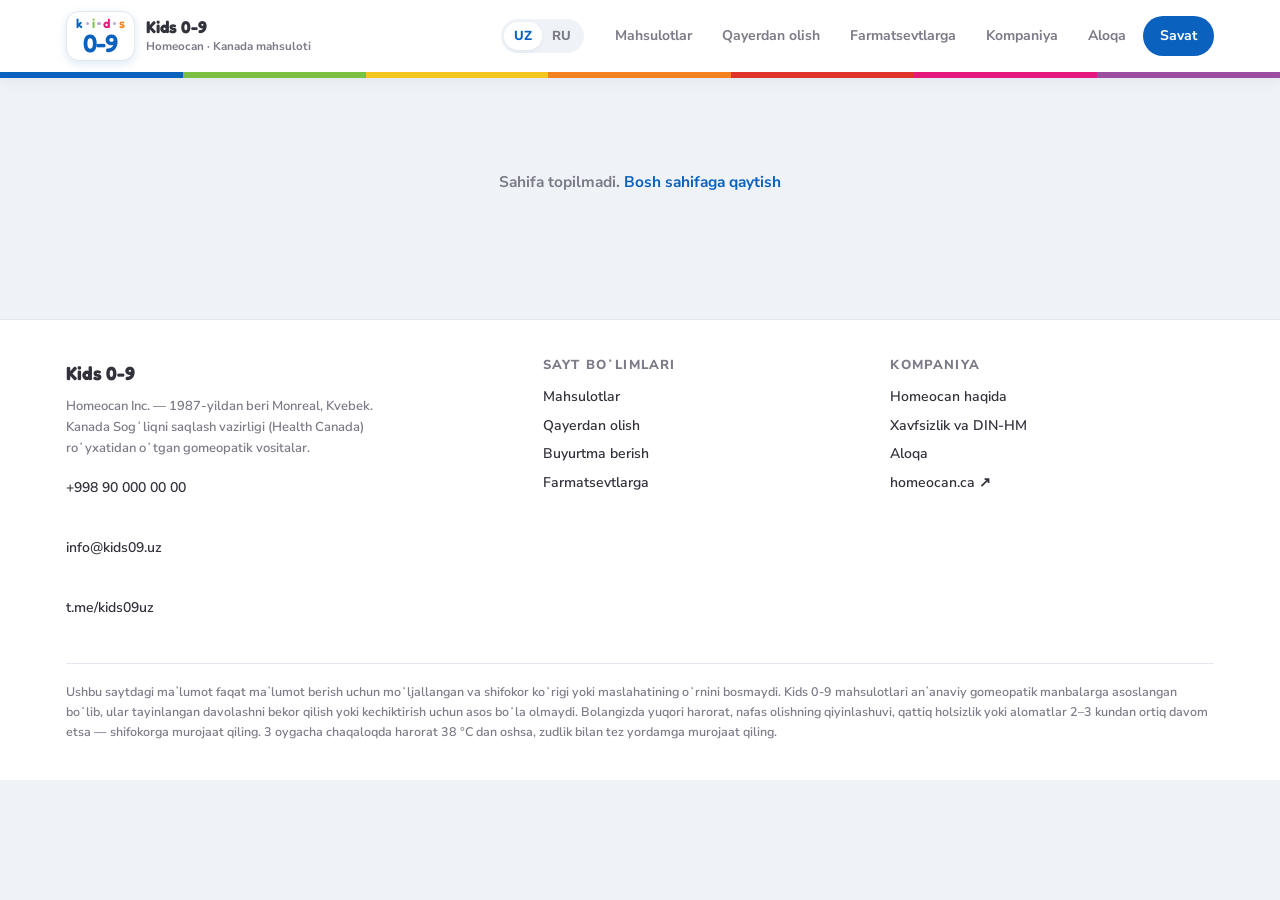
==== commit b3d7a551: "feat: enhance language switcher in header menu" ====
--- a/public/index.html
+++ b/public/index.html
@@ -225,8 +225,12 @@
       <span class="logo"><span class="logo-kids"><span style="color:var(--blue)">k</span><i></i><span style="color:var(--green)">i</span><i></i><span style="color:var(--pink)">d</span><i></i><span style="color:var(--orange)">s</span></span><span class="logo-09">0-9</span></span>
       <span class="brand-txt"><b>Kids 0-9</b><span>Homeocan · Kanada mahsuloti</span></span>
     </a>
-    <button class="burger" id="burger" aria-label="Menyu">☰</button>
-    <nav class="nav" id="nav"></nav>
+    <div style="margin-left:auto; display:flex; background:var(--paper); border-radius:999px; padding:3px;">
+      <a href="/" style="padding:4px 10px; border-radius:999px; font-size:13px; font-weight:800; color:var(--blue); background:#fff; box-shadow:0 2px 4px rgba(16,44,84,0.06); text-decoration:none;">UZ</a>
+      <a href="/ru" style="padding:4px 10px; border-radius:999px; font-size:13px; font-weight:800; color:var(--muted); text-decoration:none;">RU</a>
+    </div>
+    <button class="burger" id="burger" aria-label="Menyu" style="margin-left:4px">☰</button>
+    <nav class="nav" id="nav" style="margin-left:4px"></nav>
   </div>
   <div class="rainbow"></div>
 </header>
@@ -492,7 +496,6 @@
 function paintNav(){
   var h=location.pathname||'/', n=cartCount();
   NAV.innerHTML = NAVLINKS.map(function(l){ return '<a href="'+l[0]+'" class="'+(h.indexOf(l[0])===0?'on':'')+'">'+l[1]+'</a>'; }).join('')+
-    '<a href="/ru" style="font-weight:800;color:var(--muted)">RU</a>'+
     '<a href="/buyurtma" class="cart-btn">Savat'+(n?' <b>'+n+'</b>':'')+'</a>';
   document.getElementById('foot-contact').innerHTML =
     '<p class="note" style="margin-top:10px;line-height:2"><a href="tel:'+CONFIG.phone.replace(/\s/g,'')+'">'+esc(CONFIG.phone)+'</a><br><a href="mailto:'+esc(CONFIG.email)+'">'+esc(CONFIG.email)+'</a><br><a href="https://t.me/'+esc(CONFIG.telegram)+'">t.me/'+esc(CONFIG.telegram)+'</a></p>';
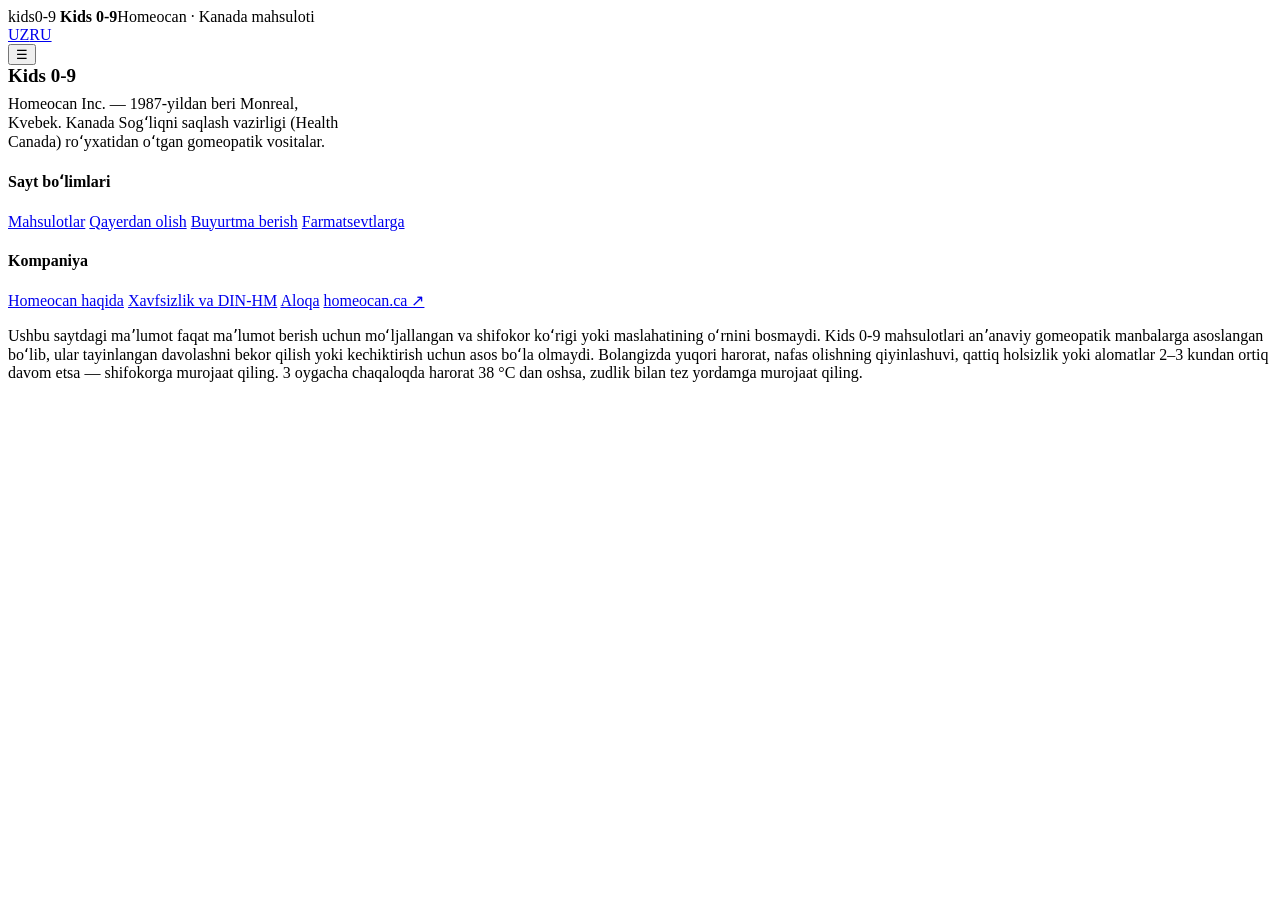
==== commit 97f5f25d: "Sayt: UZ va RU bitta qolipga solindi, RU'dagi xatolar tuzatildi Ilgari UZ va RU ikki alohida nusxa e" ====
--- a/public/index.html
+++ b/public/index.html
@@ -4,6 +4,7 @@
 <meta charset="utf-8">
 <meta name="viewport" content="width=device-width, initial-scale=1">
 <meta name="google-site-verification" content="72Mj_iiuk76cQIl0Bx5XJsLFSNKFl-DPIkCbsw0p1lg">
+<!-- title/description JS tomonidan har bir sahifa uchun almashtiriladi (assets/js/i18n/uz.js → t.meta) -->
 <title>Kids 0-9 — Homeocan bolalar salomatligi liniyasi</title>
 <meta name="description" content="Kids 0-9 — Kanadada ishlab chiqarilgan, tugʻilgandan 9 yoshgacha bolalar uchun gomeopatik vositalar. Spirtsiz, shakarsiz, boʻyoqsiz.">
 <link rel="icon" type="image/svg+xml" href="/favicon.svg">
@@ -11,212 +12,7 @@
 <link rel="preconnect" href="https://fonts.googleapis.com">
 <link rel="preconnect" href="https://fonts.gstatic.com" crossorigin>
 <link href="https://fonts.googleapis.com/css2?family=Fredoka:wght@400;500;600;700&family=Nunito+Sans:wght@400;600;700;800&display=swap" rel="stylesheet">
-<style>
-:root{
-  /* Kids 0-9 qadoqlash ranglari */
-  --blue:#0B62BE; --blue-d:#084E9B; --blue-soft:#E7F0FB;
-  --red:#E0342A; --green:#7AC143; --pink:#E5187E; --yellow:#F5C51F;
-  --teal:#25B392; --purple:#9B4EA0; --orange:#F58220; --lilac:#B9A6D6;
-  --ink:#32323C; --muted:#7C7C89; --line:#E3E8F0; --paper:#EFF3F8; --track:#EDF1F6;
-  --accent:var(--blue); --accent-soft:var(--blue-soft);
-  --display:'Fredoka','Nunito Sans',system-ui,sans-serif;
-  --body:'Nunito Sans',-apple-system,BlinkMacSystemFont,'Segoe UI',Roboto,sans-serif;
-  --wrap:1180px;
-}
-*{box-sizing:border-box}
-html{scroll-behavior:smooth}
-body{margin:0;background:var(--paper);color:var(--ink);font-family:var(--body);font-size:15.5px;line-height:1.6;-webkit-font-smoothing:antialiased}
-img{max-width:100%;display:block}
-a{color:var(--blue);text-decoration:none}
-a:hover{text-decoration:underline}
-h1,h2,h3,h4{margin:0;font-family:var(--display);font-weight:600;line-height:1.2}
-p{margin:0 0 12px}
-.wrap{max-width:var(--wrap);margin:0 auto;padding:0 16px}
-.eyebrow{font-family:var(--body);font-size:11px;font-weight:800;letter-spacing:.11em;text-transform:uppercase;color:var(--muted)}
-.muted{color:var(--muted)}
-.center{text-align:center}
-button{font-family:var(--body);font-size:14.5px;font-weight:700;cursor:pointer;border-radius:999px;transition:.15s ease;border:none}
-button:focus-visible,a:focus-visible,input:focus-visible,select:focus-visible,textarea:focus-visible{outline:3px solid var(--orange);outline-offset:2px}
-
-/* ---------- header ---------- */
-.top{position:sticky;top:0;z-index:60;background:#fff;box-shadow:0 2px 14px rgba(16,44,84,.07)}
-.top-in{max-width:var(--wrap);margin:0 auto;padding:11px 16px;display:flex;align-items:center;gap:14px}
-.brand{display:flex;align-items:center;gap:11px;flex:0 0 auto}
-.brand:hover{text-decoration:none}
-.brand-txt b{display:block;font-family:var(--display);font-size:17px;line-height:1.15}
-.brand-txt span{display:block;font-size:11.5px;color:var(--muted);font-weight:700}
-.logo{display:inline-flex;flex-direction:column;align-items:center;justify-content:center;background:#fff;border:1.5px solid var(--line);border-radius:13px;padding:5px 9px 4px;line-height:1;box-shadow:0 3px 10px rgba(11,98,190,.14)}
-.logo-kids{display:flex;align-items:center;gap:2.5px;font-family:var(--display);font-weight:600;font-size:13px}
-.logo-kids i{width:3.5px;height:3.5px;border-radius:50%;background:var(--lilac)}
-.logo-09{font-family:var(--display);font-weight:600;font-size:25px;color:var(--blue);letter-spacing:-.03em;margin-top:1px}
-.nav{margin-left:auto;display:flex;align-items:center;gap:4px}
-.nav a{padding:8px 13px;border-radius:999px;font-size:14px;font-weight:700;color:var(--muted)}
-.nav a:hover{background:var(--paper);color:var(--blue);text-decoration:none}
-.nav a.on{background:var(--blue-soft);color:var(--blue)}
-a.cart-btn{background:var(--blue);color:#fff;padding:9px 17px;display:inline-flex;align-items:center;gap:7px}
-.nav a.cart-btn:hover{background:var(--blue-d);color:#fff;text-decoration:none}
-.cart-btn b{background:#fff;color:var(--blue);border-radius:999px;min-width:20px;height:20px;display:grid;place-items:center;font-size:12px;padding:0 5px}
-.burger{display:none;margin-left:auto;background:var(--paper);width:42px;height:42px;border-radius:13px;font-size:19px;color:var(--blue)}
-.rainbow{height:6px;background:linear-gradient(90deg,var(--blue) 0 14.28%,var(--green) 14.28% 28.56%,var(--yellow) 28.56% 42.84%,var(--orange) 42.84% 57.12%,var(--red) 57.12% 71.4%,var(--pink) 71.4% 85.68%,var(--purple) 85.68% 100%)}
-@media(max-width:960px){
-  .burger{display:grid;place-items:center}
-  .nav{display:none;position:absolute;top:100%;left:0;right:0;background:#fff;flex-direction:column;align-items:stretch;padding:10px 14px 16px;gap:2px;box-shadow:0 14px 26px rgba(16,44,84,.12)}
-  .nav.open{display:flex}
-  .nav a{padding:12px 14px}
-  .nav .cart-btn{justify-content:center;margin-top:8px}
-}
-
-/* ---------- buttons ---------- */
-.btn{background:var(--accent);color:#fff;padding:11px 24px;display:inline-flex;align-items:center;gap:8px}
-.btn:hover{filter:brightness(.92);text-decoration:none;color:#fff}
-.btn-ghost{background:#fff;color:var(--accent);border:2px solid var(--line);padding:10px 20px;display:inline-flex;align-items:center;gap:7px}
-.btn-ghost:hover{border-color:var(--accent);background:var(--accent-soft);text-decoration:none}
-.btn-sm{padding:7px 15px;font-size:13.5px}
-.btn-block{width:100%;justify-content:center}
-
-/* ---------- sections & cards ---------- */
-.sec{padding:52px 0}
-.sec-head{margin-bottom:26px;max-width:720px}
-.sec-head h2{font-size:clamp(23px,4.4vw,32px);margin:7px 0 8px}
-.sec-head p{color:var(--muted);margin:0;font-weight:600}
-.grid{display:grid;gap:16px}
-.g2{grid-template-columns:1fr}
-.g3{grid-template-columns:1fr}
-.g4{grid-template-columns:repeat(2,1fr)}
-@media(min-width:700px){.g2{grid-template-columns:1fr 1fr}.g3{grid-template-columns:repeat(2,1fr)}}
-@media(min-width:980px){.g3{grid-template-columns:repeat(3,1fr)}.g4{grid-template-columns:repeat(4,1fr)}}
-.card{background:#fff;border:1px solid var(--line);border-top:9px solid var(--accent);border-radius:20px;padding:22px;box-shadow:0 4px 18px rgba(16,44,84,.05)}
-.panel{background:#fff;border:1px solid var(--line);border-radius:20px;padding:22px;box-shadow:0 4px 18px rgba(16,44,84,.05)}
-.tint{background:var(--accent-soft);border:1px solid var(--line);border-radius:18px;padding:18px 20px}
-
-/* ---------- hero ---------- */
-.hero{background:#fff;padding:44px 0 0;border-bottom:1px solid var(--line)}
-.hero-in{display:grid;gap:26px;align-items:center}
-@media(min-width:980px){.hero-in{grid-template-columns:1.05fr .95fr;gap:40px}}
-.hero h1{font-size:clamp(30px,5.4vw,46px);letter-spacing:-.02em;max-width:9.5em;text-wrap:balance}
-.hero h1 em{font-style:normal;color:var(--blue)}
-.hero p.lead{font-size:17px;color:var(--muted);font-weight:600;margin:14px 0 22px;max-width:520px}
-.hero-cta{display:flex;gap:10px;flex-wrap:wrap}
-.hero-facts{display:flex;gap:8px;flex-wrap:wrap;margin:26px 0 0;padding-bottom:40px}
-.hero-facts span{background:var(--paper);border-radius:999px;padding:7px 15px;font-size:13px;font-weight:700;color:var(--muted)}
-.hero-facts b{color:var(--blue)}
-/* signature: quti devori */
-.boxwall{display:grid;grid-template-columns:repeat(3,1fr);gap:10px;padding-bottom:40px}
-.boxwall a{position:relative;aspect-ratio:3/4;border-radius:16px;background:var(--c);display:flex;flex-direction:column;justify-content:flex-end;padding:12px 11px;color:#fff;overflow:hidden;box-shadow:0 6px 16px rgba(16,44,84,.14);transition:transform .18s ease,box-shadow .18s ease}
-.boxwall a:hover{transform:translateY(-5px);box-shadow:0 14px 26px rgba(16,44,84,.2);text-decoration:none}
-.boxwall a img{position:absolute;inset:0;width:100%;height:100%;object-fit:cover;object-position:top center;z-index:0}
-.boxwall a::after{content:'';position:absolute;inset:0;background:linear-gradient(180deg,rgba(0,0,0,0) 40%,rgba(0,0,0,.72) 100%);z-index:1}
-.boxwall .bw-09{font-family:var(--display);font-size:26px;font-weight:600;line-height:1;opacity:.95}
-.boxwall .bw-txt{position:relative;z-index:2}
-.boxwall .bw-n{font-family:var(--display);font-size:15px;font-weight:600;line-height:1.15}
-.boxwall .bw-s{font-size:11px;font-weight:700;opacity:.88;line-height:1.3}
-@media(max-width:520px){.boxwall{grid-template-columns:repeat(2,1fr)}}
-
-/* ---------- product cards ---------- */
-.pcard{background:#fff;border:1px solid var(--line);border-top:9px solid var(--c);border-radius:20px;padding:20px;display:flex;flex-direction:column;gap:10px;box-shadow:0 4px 18px rgba(16,44,84,.05);transition:.18s ease}
-.pcard:hover{transform:translateY(-4px);box-shadow:0 14px 28px rgba(16,44,84,.11)}
-.pcard h3{font-size:20px;color:var(--ct,var(--c))}
-.pshot{position:relative;height:140px;border-radius:14px;background:color-mix(in srgb,var(--c) 12%,#fff);overflow:hidden;margin-bottom:2px}
-.pshot img{position:absolute;inset:0;height:100%;width:100%;object-fit:contain;mix-blend-mode:multiply}
-.pshot .ph{position:absolute;inset:0;display:grid;place-items:center}
-.pshot .ph{font-family:var(--display);font-size:34px;color:var(--ct,var(--c));opacity:.55}
-.phero-grid{display:grid;gap:24px;align-items:center}
-@media(min-width:900px){.phero-grid{grid-template-columns:1.25fr .75fr}}
-.phero-shot{background:color-mix(in srgb,var(--accent) 10%,#fff);border-radius:22px;min-height:240px;display:grid;place-items:center;overflow:hidden}
-.phero-shot img{max-height:300px;object-fit:contain;mix-blend-mode:multiply}
-.phero-shot .ph{font-family:var(--display);font-size:56px;color:var(--accent-ink,var(--accent));opacity:.5}
-.pcard .sub{font-size:13.5px;font-weight:700;color:var(--muted);margin:0}
-.pcard .desc{font-size:14px;margin:0;flex:1}
-.tagrow{display:flex;gap:6px;flex-wrap:wrap}
-.tag{background:var(--paper);color:var(--muted);border-radius:999px;padding:4px 11px;font-size:11.5px;font-weight:800}
-.tag.c{background:color-mix(in srgb,var(--c) 16%,#fff);color:var(--ct,var(--c))}
-.pcard-foot{display:flex;gap:8px;align-items:center;margin-top:4px}
-.pcard-foot .btn{background:var(--c);color:var(--btxt,#fff);flex:1;justify-content:center}
-.chip-form{font-size:12px;font-weight:800;color:var(--muted);letter-spacing:.04em}
-
-/* ---------- filters ---------- */
-.filters{display:flex;gap:8px;flex-wrap:wrap;margin-bottom:22px}
-.chip{background:#fff;border:1.5px solid var(--line);color:var(--muted);padding:8px 16px;font-size:13.5px;font-weight:700}
-.chip:hover{border-color:var(--blue);color:var(--blue)}
-.chip.on{background:var(--blue);border-color:var(--blue);color:#fff}
-
-/* ---------- product page ---------- */
-.phero{background:#fff;border-bottom:1px solid var(--line);padding:30px 0 34px}
-.crumb{font-size:13px;font-weight:700;color:var(--muted);margin-bottom:14px}
-.phero h1{font-size:clamp(28px,5.4vw,42px);color:var(--accent-ink,var(--accent))}
-.phero .lead{font-size:16.5px;font-weight:600;color:var(--muted);max-width:640px;margin:12px 0 18px}
-.pmeta{display:flex;gap:8px;flex-wrap:wrap;margin-bottom:20px}
-.pmeta span{background:var(--accent-soft);color:var(--accent-ink,var(--accent));border-radius:999px;padding:6px 14px;font-size:12.5px;font-weight:800}
-table{width:100%;border-collapse:collapse;font-size:14px}
-th{text-align:left;font-size:11px;font-weight:800;letter-spacing:.09em;text-transform:uppercase;color:var(--muted);padding:0 0 9px}
-td{padding:11px 12px 11px 0;border-top:1px solid var(--line);vertical-align:top}
-tr td:first-child{font-weight:800;width:44%}
-tr td:first-child em{display:block;font-style:normal;font-weight:600;color:var(--muted);font-size:13px}
-.dose{background:var(--accent-soft);border-radius:16px;padding:16px 18px;font-weight:700}
-.dose b{display:block;font-family:var(--display);font-size:15px;margin-bottom:4px;color:var(--accent-ink,var(--accent))}
-.warnbox{background:#FFF6E8;border:1px solid #F6DFB4;border-left:6px solid var(--orange);border-radius:14px;padding:15px 18px;font-size:14px}
-.warnbox b{color:#9A5A05}
-.note{font-size:13px;color:var(--muted);font-weight:600}
-
-/* ---------- pharmacies ---------- */
-.ph-item{background:#fff;border:1px solid var(--line);border-radius:16px;padding:15px 18px;display:flex;gap:14px;align-items:flex-start;justify-content:space-between;flex-wrap:wrap}
-.ph-item h4{font-size:16px}
-.ph-item p{margin:3px 0 0;font-size:13.5px;color:var(--muted);font-weight:600}
-.ph-list{display:grid;gap:10px}
-
-/* ---------- forms ---------- */
-label{display:block;font-size:11.5px;font-weight:800;letter-spacing:.08em;text-transform:uppercase;color:var(--muted);margin-bottom:6px}
-input,select,textarea{width:100%;font-family:var(--body);font-size:15px;padding:11px 14px;border:2px solid var(--line);border-radius:14px;background:#fff;color:var(--ink);font-weight:600}
-input:focus,select:focus,textarea:focus{border-color:var(--blue)}
-.field{margin-bottom:14px}
-.row2{display:grid;gap:14px}
-@media(min-width:620px){.row2{grid-template-columns:1fr 1fr}}
-.hint{font-size:12.5px;color:var(--muted);font-weight:600;margin:6px 0 0}
-
-/* ---------- cart ---------- */
-.cart-row{display:flex;align-items:center;gap:12px;padding:14px 0;border-top:1px solid var(--line);flex-wrap:wrap}
-.cart-row:first-child{border-top:none}
-.cart-dot{width:38px;height:38px;border-radius:12px;background:var(--c);flex:0 0 auto;display:grid;place-items:center;color:#fff;font-family:var(--display);font-size:13px}
-.cart-name{flex:1;min-width:150px;font-weight:800}
-.cart-name em{display:block;font-style:normal;font-size:12.5px;color:var(--muted);font-weight:600}
-.qty{display:flex;align-items:center;gap:2px;background:var(--paper);border-radius:999px;padding:3px}
-.qty button{width:30px;height:30px;border-radius:50%;background:#fff;color:var(--blue);font-size:16px;line-height:1}
-.qty span{min-width:30px;text-align:center;font-weight:800}
-
-/* ---------- quiz ---------- */
-.opt{display:flex;align-items:center;gap:13px;width:100%;text-align:left;background:#fff;border:2px solid var(--line);border-radius:16px;padding:13px 16px;margin-bottom:10px;font-size:15px;font-weight:600;color:var(--ink)}
-.opt:hover{border-color:var(--blue);background:var(--blue-soft)}
-.opt .key{flex:0 0 auto;font-family:var(--display);font-size:14px;width:28px;height:28px;display:grid;place-items:center;background:var(--track);border-radius:50%;color:var(--muted)}
-.opt.ok{border-color:var(--green);background:#F1F9EA}.opt.ok .key{background:var(--green);color:#fff}
-.opt.bad{border-color:var(--red);background:#FDEDEC}.opt.bad .key{background:var(--red);color:#fff}
-.pill-row{display:flex;gap:6px;flex-wrap:wrap;margin-bottom:16px}
-.pill{width:26px;height:11px;border-radius:999px;background:#DDE4EE}
-.pill.done{background:var(--green)}.pill.now{background:var(--orange);box-shadow:0 0 0 4px rgba(245,130,32,.2)}
-.score-big{font-family:var(--display);width:132px;height:132px;border-radius:50%;display:grid;place-items:center;font-size:40px;color:#fff;background:var(--green);margin:0 auto 16px}
-.score-big.low{background:var(--orange)}
-
-/* ---------- faq ---------- */
-details{background:#fff;border:1px solid var(--line);border-radius:16px;padding:15px 18px;margin-bottom:10px}
-details[open]{border-color:var(--blue)}
-summary{font-family:var(--display);font-size:16.5px;font-weight:600;cursor:pointer;list-style:none}
-summary::-webkit-details-marker{display:none}
-summary::after{content:'+';float:right;color:var(--blue);font-size:20px;line-height:1}
-details[open] summary::after{content:'–'}
-details p{margin:10px 0 0;font-size:14.5px;color:var(--muted);font-weight:600}
-
-/* ---------- footer ---------- */
-.foot{background:#fff;border-top:1px solid var(--line);padding:38px 0 26px;margin-top:20px}
-.foot-in{display:grid;gap:24px}
-@media(min-width:860px){.foot-in{grid-template-columns:1.4fr 1fr 1fr}}
-.foot h4{font-size:13px;text-transform:uppercase;letter-spacing:.09em;color:var(--muted);font-family:var(--body);font-weight:800;margin-bottom:10px}
-.foot a{display:block;color:var(--ink);font-size:14px;font-weight:600;padding:3px 0}
-.disclaimer{border-top:1px solid var(--line);margin-top:26px;padding-top:18px;font-size:12.5px;color:var(--muted);font-weight:600;line-height:1.6}
-
-/* ---------- misc ---------- */
-.toast{position:fixed;left:50%;bottom:26px;transform:translateX(-50%);background:var(--ink);color:#fff;padding:12px 22px;border-radius:999px;font-weight:700;font-size:14px;z-index:200;box-shadow:0 10px 30px rgba(0,0,0,.25)}
-.empty{text-align:center;color:var(--muted);font-weight:700;padding:40px 0}
-@media(prefers-reduced-motion:reduce){*{animation:none!important;transition:none!important}html{scroll-behavior:auto}}
-</style>
+<link rel="stylesheet" href="/assets/css/site.css?v=20260926">
 </head>
 <body>
 <header class="top">
@@ -225,12 +21,9 @@
       <span class="logo"><span class="logo-kids"><span style="color:var(--blue)">k</span><i></i><span style="color:var(--green)">i</span><i></i><span style="color:var(--pink)">d</span><i></i><span style="color:var(--orange)">s</span></span><span class="logo-09">0-9</span></span>
       <span class="brand-txt"><b>Kids 0-9</b><span>Homeocan · Kanada mahsuloti</span></span>
     </a>
-    <div style="margin-left:auto; display:flex; background:var(--paper); border-radius:999px; padding:3px;">
-      <a href="/" style="padding:4px 10px; border-radius:999px; font-size:13px; font-weight:800; color:var(--blue); background:#fff; box-shadow:0 2px 4px rgba(16,44,84,0.06); text-decoration:none;">UZ</a>
-      <a href="/ru" style="padding:4px 10px; border-radius:999px; font-size:13px; font-weight:800; color:var(--muted); text-decoration:none;">RU</a>
-    </div>
-    <button class="burger" id="burger" aria-label="Menyu" style="margin-left:4px">☰</button>
-    <nav class="nav" id="nav" style="margin-left:4px"></nav>
+    <div class="lang"><a data-lang-link="uz" class="on" href="/" hreflang="uz">UZ</a><a data-lang-link="ru" href="/ru/" hreflang="ru">RU</a></div>
+    <button class="burger" id="burger" aria-label="Menyu">☰</button>
+    <nav class="nav" id="nav"></nav>
   </div>
   <div class="rainbow"></div>
 </header>
@@ -259,572 +52,9 @@
   </div>
   <div class="wrap"><p class="disclaimer">Ushbu saytdagi maʼlumot faqat maʼlumot berish uchun moʻljallangan va shifokor koʻrigi yoki maslahatining oʻrnini bosmaydi. Kids 0-9 mahsulotlari anʼanaviy gomeopatik manbalarga asoslangan boʻlib, ular tayinlangan davolashni bekor qilish yoki kechiktirish uchun asos boʻla olmaydi. Bolangizda yuqori harorat, nafas olishning qiyinlashuvi, qattiq holsizlik yoki alomatlar 2–3 kundan ortiq davom etsa — shifokorga murojaat qiling. 3 oygacha chaqaloqda harorat 38 °C dan oshsa, zudlik bilan tez yordamga murojaat qiling.</p></div>
 </footer>
-<script>
-/* =======================================================================
-   SOZLAMALAR — bu blokni oʻzingizning maʼlumotlaringizga almashtiring
-   ======================================================================= */
-var CONFIG = {
-  phone:      '+998 90 000 00 00',
-  telegram:   'kids09uz',              // t.me/... foydalanuvchi nomi
-  whatsapp:   '998900000000',          // faqat raqamlar
-  email:      'info@kids09.uz',
-  city:       'Toshkent',
-  marathonUrl:'/bilim-marafoni'  // to'liq bilim marafoni testi
-  /* Mahsulot rasmi: quyidagi P roʻyxatida har bir mahsulotning img:'' maydoniga
-     rasm manzilini yozing, masalan img:'img/sinus.png'. Boʻsh qolsa, rangli
-     "0-9" oʻrindoshi koʻrsatiladi. */
-};
-
-/* =======================================================================
-   MAHSULOTLAR
-   ======================================================================= */
-var P = [
-{
-  slug:'sinus', img:'/images/sinus.webp', src:'https://homeocan.ca/en/collections/kids-0-9/products/sinus-oral-solution-25-ml-kids-0-9', name:'Sinus', uz:'Sinusit va tumov', color:'green',
-  form:'Peroral tomchilar', vol:'25 ml', flavor:'Malina', age:'0 yoshdan',
-  tags:['tumov','burun bitishi','shamollash'],
-  lead:'Shamollash vaqtidagi sinusit alomatlari: tumov, aksirish, koʻzdan yosh oqishi, tomoq taʼsirlanishi, bosh ogʻriqlari.',
-  desc:'Burun bitishi va tumovning butun majmuasi uchun — bir vaqtning oʻzida ajralmalar, aksirish va bosh ogʻrigʻiga qaratilgan.',
-  about:'Chaqaloqlarda burunning bitib qolishi nafas olish, emish va uyquni buzadi. Tomir toraytiruvchi tomchilarning qoʻllanilish muddati taxifilaksiya va medikamentoz rinit xavfi tufayli qatʼiy cheklangan (odatda 3–5 kun). Sinus — shilliq qavatni quritmaydigan, malina taʼmli tizimli muqobil.',
-  vs:'Nafazolin va ksilometazolin 6 yoshgacha bolalarda taxikardiya va tez koʻnikish (rebound) berishi mumkin. Sinus alomatlar majmuasiga qaratilgan va qoʻllanish muddati boʻyicha shunday cheklovga ega emas.',
-  dose:['15 tomchi (1 pipetka = 0,75 ml) kuniga 1–3 marta.','Oʻtkir xurujda: 15 tomchi, 15 daqiqa oraligʻida yana 2 marta. Alomatlar qaytganda kuniga 9 martagacha.'],
-  comp:[['Pulsatilla X8','Oʻtloq prostreli','Quyuq sariq-yashil ajralmalar, burun bitishi'],
-        ['Allium cepa X6','Piyoz','Suvli tumov, shilliq qavat tirnashi'],
-        ['Arsenicum album X8','Oq margimush','Kuydiruvchi ajralmalar, tomoq tirnashi'],
-        ['Nux vomica X6','Chilibuxa','Burun bitishi, bosh ogʻrigʻi'],
-        ['Euphrasia X6','Dorivor ochanka','Koʻzning achishishi'],
-        ['Sabadilla X6','Sabadilla','Xurujsimon aksirish'],
-        ['Aralia racemosa X6','Shingilsimon araliya','Pichan isitmasi, astmatik yoʻtal'],
-        ['Cuprum metallicum X8','Metall mis','Koʻz, burun va tomoqning spazmi va qichishishi']]
-},
-{
-  slug:'all-allergies', img:'/images/all-allergies.webp', src:'https://homeocan.ca/en/collections/kids-0-9/products/all-allergies-25-ml-kids-0-9', name:'All Allergies', uz:'Allergiyaning barcha turlari', color:'yellow',
-  form:'Peroral tomchilar', vol:'25 ml', flavor:'Banan', age:'0 yoshdan',
-  tags:['allergiya','aksirish','koʻz qichishishi'],
-  lead:'Mavsumiy allergiya: aksirish, burun bitishi, tomoq va teri taʼsirlanishi, koʻzdan yosh oqishi, koʻzlarning qichishishi.',
-  desc:'Mavsumiy (gulchang) va yil davomidagi (uy changi, hayvon juni) allergenlarga qarshi — uyquchanlik keltirmaydi.',
-  about:'Preparat mavsumiy va yil davomidagi allergenlarga qarshi qoʻllash uchun moʻljallangan. Bu klassik antigistaminlarning uyquchanlik keltiruvchi taʼsiridan qochish imkonini beradi. Muhim: allergik rinitni bakterial yoki virusli sinusit bilan chalkashtirmaslik kerak — shubha boʻlsa, shifokor koʻrigidan oʻtkazing.',
-  vs:'Tsetirizin va loratadin baʼzi bolalarda paradoksal qoʻzgʻaluvchanlik, difengidramin esa sedatsiya berishi mumkin. All Allergies bu taʼsirlarga ega emas.',
-  dose:['15 tomchi kuniga 3 marta.','Oʻtkir krizda: 15 tomchi har 15 daqiqada, 4 martagacha.'],
-  comp:[['Pulsatilla D8','Prostrel','Quyuq ajralmalar, allergik rinit'],
-        ['Allium cepa D6','Piyoz','Suvli tumov, burun tirnashi'],
-        ['Arsenicum album D8','Margimush angidridi','Kuydiruvchi ajralmalar, tomoq tirnashi'],
-        ['Nux vomica D6','Chilibuxa','Burun bitishi, bosh ogʻrigʻi'],
-        ['Euphrasia D6','Ochanka','Koʻzlarning achishishi va yoshlanishi'],
-        ['Sabadilla D6','Chevadilla','Xurujsimon aksirish'],
-        ['Sticta pulmonaria D6','Eman medunitsasi','Burun shilliq qavatlarining qurishishi'],
-        ['Aralia racemosa D6','Shingilsimon araliya','Pichan isitmasi, tungi yoʻtal'],
-        ['Cuprum metallicum D8','Mis','Spazmlar, tirishish holatlari']]
-},
-{
-  slug:'pain-fever', img:'/images/pain-fever.webp', src:'https://homeocan.ca/en/collections/kids-0-9/products/pain-fever-25-ml-kids-0-9', name:'Pain & Fever', uz:'Ogʻriq va isitma', color:'teal',
-  form:'Peroral tomchilar', vol:'25 ml', flavor:'Gilos', age:'0 yoshdan',
-  tags:['isitma','ogʻriq','tish ogʻrigʻi','bosh ogʻrigʻi'],
-  lead:'Haroratni tushirishga yordam beradi, ogʻriqni yengillashtiradi: angina, bosh ogʻrigʻi, tish ogʻrigʻi, umumiy ogʻriq sezgisi.',
-  desc:'Isitma va ogʻriq paytida antipiretiklarga qoʻshimcha — ularning oʻrniga emas, ular bilan birga qoʻllash uchun.',
-  about:'Isitma va ogʻriq — pediatriyada dori qoʻllashning eng koʻp uchraydigan sababi. Pain and Fever komplementar vosita sifatida — allopatik antipiretiklar qabullari oʻrtasidagi oraliqlarda mushak va bosh ogʻriqlarini yumshatish uchun qoʻllaniladi.',
-  vs:'Paratsetamolni dozadan oshirib yuborish jigarga zarar yetkazadi, ibuprofen esa suvchechakda tavsiya etilmaydi. Pain & Fever bu xavflarni tugʻdirmaydi — lekin u haroratni tushiruvchi dorining oʻrnini bosmaydi.',
-  warn:'Bolangizning harorati 39 °C dan oshsa, 3 kundan ortiq davom etsa yoki bola holsiz, letargik boʻlsa — shifokorga murojaat qiling. 3 oygacha chaqaloqda 38 °C — tez yordam chaqirish uchun asos.',
-  dose:['Alomatlar paydo boʻlganda 15 tomchi, kuniga 3 marta.','Holat yaxshilanganda dozani kamaytiring.'],
-  comp:[['Arnica montana 8X','Togʻ arnikasi','Mushak ogʻrigʻi va tomoqdagi ogʻriq'],
-        ['Atropa belladonna 8X','Belladonna','Yuqori harorat, pulsatsiyalanuvchi ogʻriq'],
-        ['Ferrum phosphoricum 8X','Temir fosfati','Yalligʻlanishning boshlangʻich bosqichi, oʻrtacha isitma'],
-        ['Hypericum perforatum 8X','Teshik barg dalachoyi','Nevralgik ogʻriq va tish ogʻrigʻi'],
-        ['Ledum palustre 8X','Botqoq bagʻuligi','Yalligʻlanish va titroq'],
-        ['Thuja occidentalis 8X','Gʻarbiy tuya','Surunkali yalligʻlanish holatlari']]
-},
-{
-  slug:'colic', img:'/images/colic.webp', src:'https://homeocan.ca/en/collections/kids-0-9/products/colic-25-ml-kids-0-9', name:'Colic', uz:'Qorin sanchigʻi', color:'pink',
-  form:'Peroral tomchilar', vol:'25 ml', flavor:'Malina', age:'0 yoshdan',
-  tags:['sanchiq','gaz','koʻngil aynishi'],
-  lead:'Abdominal sanchiq, gaz hosil boʻlishi, koʻngil aynishi, kekirish, spazmlar, tajanglik.',
-  desc:'Chaqaloq sanchiqlarida — gazga ham, spazmga ham qaratilgan tarkib. Pipetka yangi tugʻilganlar uchun qulay.',
-  about:'Chaqaloq sanchiqlari hayotning birinchi oylarida ota-onalar uchun eng charchatuvchi holatlardan biri. Sabablari koʻp omilli: fermentlar yetilmaganligi, silliq mushaklar spazmi, aerofagiya. Simetikon faqat koʻpikni tarqatadi, ogʻriqning spastik komponentiga taʼsir qilmaydi.',
-  vs:'Colic tarkibidagi Colocynthis va Magnesia phosphorica — anʼanaviy gomeopatiyada antispastik juftlik hisoblanadi, yaʼni vosita gaz bilan birga spazmga ham qaratilgan.',
-  warn:'Chaqaloq toʻxtovsiz yigʻlasa, qusish, qon aralash najas, harorat yoki vazn ortishining toʻxtashi kuzatilsa — bu sanchiq emas. Zudlik bilan shifokorga koʻrsating.',
-  dose:['Ogʻriqda: 15 tomchi har 15 daqiqada, 4 martagacha.','Maksimum kuniga 12 doza.'],
-  comp:[['Colocynthis 6X','Kolotsint','Abdominal spazmlar, bosim va bukilishdan yaxshilanish'],
-        ['Magnesia phosphorica 10X','Magniy fosfati','Ichak shishi, sanchiq'],
-        ['Chamomilla 6X','Dorivor romashka','Koʻngil aynishi, tajanglik, bezovtalik'],
-        ['Dioscorea villosa 6X','Yovvoyi yams','Meteorizm, tarang holatda yaxshilanadigan ogʻriqlar']]
-},
-{
-  slug:'teething', img:'/images/teething.webp', src:'https://homeocan.ca/en/collections/kids-0-9/products/teething-25-ml-kids-0-9', name:'Teething', uz:'Tish chiqishi', color:'lilac',
-  form:'Peroral tomchilar', vol:'25 ml', flavor:'Apelsin', age:'0 yoshdan',
-  tags:['tish chiqishi','milk ogʻrigʻi','injiqlik'],
-  lead:'Tish chiqish paytida milk ogʻrigʻi, tajanglik, qoʻzgʻalish.',
-  desc:'Sut tishlari chiqayotgan davr uchun — milk gellariga peroral muqobil.',
-  about:'Sut tishlarining chiqishi (3–15 oy) koʻpincha milklar yalligʻlanishi, injiqlik va uyqu buzilishi bilan kechadi. Lidokain yoki benzokainli gellar yutilganda toksik taʼsir berishi mumkin, shuning uchun ularning kichik yoshdagi bolalarda qoʻllanishi cheklangan.',
-  vs:'FDA 2 yoshgacha bolalarda lidokainli gellar xavfi haqida ogohlantirgan (metgemoglobinemiya), benzokainli gellar ham cheklangan. Teething — peroral, gelsiz muqobil.',
-  dose:['Oʻtkir faza: 15 tomchi har 15 daqiqada, 4 martagacha.','Zoʻrayishdan tashqari: 15 tomchi kuniga 3 marta.'],
-  comp:[['Chamomilla 5CH','Dorivor romashka','Tajanglik, injiqlik'],
-        ['Arnica montana 5CH','Togʻ arnikasi','Milklar ogʻrigʻi va shishi'],
-        ['Borax 5CH','Natriy borati','Aftoz stomatit, milklar yalligʻlanishi'],
-        ['Hypericum perforatum 5CH','Teshik barg dalachoyi','Oʻtkir nevralgik ogʻriq']]
-},
-{
-  slug:'homeocoksinum', img:'/images/homeocoksinum.webp', src:'https://homeocan.ca/en/collections/kids-0-9/products/homeocoksinum-oral-solution-25-ml-kids-0-9', name:'Homeocoksinum', uz:'Gripp belgilarida', color:'red',
-  form:'Peroral eritma', vol:'25 ml', flavor:'Malina', age:'0 yoshdan',
-  tags:['gripp','shamollash','isitma'],
-  lead:'Grippning boshlanishi: isitma, titroq, aʼzolar ogʻrigʻi, tumov, holsizlik.',
-  desc:'Shamollashning birinchi belgilarida — dastlabki soatlarda qoʻllash uchun moʻljallangan.',
-  about:'Homeocoksinum rivojlangan klinik manzarani emas, prodromal davrni — birinchi soatlarni nishonga oladi: toʻsatdan isitma, titroq, mushak va boʻgʻin ogʻriqlari, kuchaygan holsizlik.',
-  vs:'Anas barbariae asosidagi eng koʻp tarqalgan gomeopatik formulaning analogi. Spirtsiz, emizikli chaqaloqlar uchun ham mos.',
-  dose:['Alomatlar paydo boʻlganda 15 tomchi.','24 soat davomida har 8 soatda takrorlang.'],
-  comp:[['Anas barbariae hepatis et cordis extractum 200C','Oʻrdak jigari va yuragi avtolizati','Grippga oʻxshash alomatlarning boshlanishi']]
-},
-{
-  slug:'flu-buster', img:'/images/flu-buster.webp', src:'https://homeocan.ca/en/collections/kids-0-9', name:'Homeocoksinum Flu Buster', uz:'Sublingval granulalar', color:'red',
-  form:'Sublingval granulalar', vol:'12 ta tuba', flavor:'Neytral', age:'0 yoshdan',
-  tags:['gripp','shamollash','yoʻlga qulay'],
-  lead:'Grippning boshlanishi: isitma, titroq, aʼzolar ogʻrigʻi, tumov, holsizlik.',
-  desc:'Homeocoksinum formulasining tuba shakli — til ostiga sepiladi, suv talab qilmaydi.',
-  about:'Tomchilar bilan bir xil formula, lekin bir martalik tubalarda: sumkada, bogʻchada yoki safarda olib yurish uchun qulay. Til ostiga sepiladi va oʻz-oʻzidan eriydi.',
-  vs:'Suv, qoshiq yoki oʻlchov talab qilmaydi — shamollashning birinchi belgisi paydo boʻlgan joyda darhol qoʻllash mumkin.',
-  dose:['Alomatlar paydo boʻlganda 1 tuba til ostiga.','24 soat davomida har 8 soatda takrorlang.'],
-  comp:[['Anas barbariae hepatis et cordis extractum 200C','Oʻrdak jigari va yuragi avtolizati','Grippga oʻxshash alomatlarning boshlanishi']]
-},
-{
-  slug:'calm', img:'/images/calm.webp', src:'https://homeocan.ca/en/collections/kids-0-9/products/calm-syrup-100-ml-kids-0-9', name:'Calm', uz:'Tinchlantiruvchi sirop', color:'purple',
-  form:'Sirop', vol:'100 ml', flavor:'Uzum', age:'0 yoshdan',
-  tags:['uyqu','bezovtalik','giperfaollik'],
-  lead:'Asabiylik, bezovtalik, qoʻzgʻalish, uxlay olmaslik muammolari, giperfaollik.',
-  desc:'Bogʻcha yoki maktabga moslashish davri, tungi qoʻrquvlar va uyqu buzilishlarida.',
-  about:'Haddan ziyod maʼlumot oqimi, bogʻcha yoki maktabga moslashish stressi, yosh inqirozlari oʻtkinchi xulq-atvor oʻzgarishlariga olib keladi: qoʻzgʻaluvchanlikning oshishi, uyquga ketishning qiyinlashuvi. Calm kunduzgi uyquchanlik keltirmasdan yumshoq tinchlantirish uchun moʻljallangan.',
-  vs:'Retseptli psixotrop vositalar bunday oʻtkinchi holatlarda oqlanmaydi. Calm — bekor qilish sindromi xavfisiz yumshoq yechim.',
-  warn:'Xulq-atvor oʻzgarishi bir necha haftadan ortiq davom etsa yoki bolaning rivojlanishiga taʼsir qilsa — pediatr yoki bolalar psixologiga murojaat qiling.',
-  dose:['0–5 yosh: ½ choy qoshiq (2,5 ml) kuniga 3–4 marta.','6–9 yosh: 1 choy qoshiq (5 ml) kuniga 3–4 marta.'],
-  comp:[['Asa foetida 8X','Asafetida','Asabiy qoʻzgʻalish, isterik holatlar'],
-        ['Ignatia amara 8X','Achchiq ignatsiya','Emotsional beqarorlik'],
-        ['Valeriana officinalis 8X','Dorivor valeriana','Uyqusizlik, tungi qoʻrquvlar'],
-        ['Argentum nitricum 8X','Kumush nitrati','Xavotirlanish, voqealardan qoʻrqish'],
-        ['Avena sativa 8X','Ekilgan suli','Harakat bezovtaligi, giperfaollik'],
-        ['Stramonium 8X','Oddiy bangdevona','Tungi qoʻrquvlar, qorongʻulikdan qoʻrqish'],
-        ['Hyoscyamus niger 8X','Qora mingdevona','Sedativ va tirishuvga qarshi taʼsir'],
-        ['Paeonia officinalis 8X','Dorivor pion','Yalligʻlanishga va spazmga qarshi taʼsir'],
-        ['Cocculus indicus 8X','Kokkulyus indikus','Bosh aylanishi, bosh ogʻriqlari, koʻngil aynishi']]
-},
-{
-  slug:'throat-ease', img:'/images/throat-ease.webp', src:'https://homeocan.ca/en/collections/kids-0-9/products/throat-ease-syrup-kids-0-9', name:'Throat Ease', uz:'Tomoq uchun sirop', color:'red',
-  form:'Sirop', vol:'100 ml', flavor:'Karamel', age:'0 yoshdan',
-  tags:['tomoq ogʻrigʻi','xirillash','yutish qiyinligi'],
-  lead:'Tomoq ogʻrigʻi: achishish, yutishda qiyinlik, ovoz xirillashi, taʼsirlanish, qizarish.',
-  desc:'Spreylar va soʻriladigan tabletkalarga peroral muqobil — ovqatdan bosh tortayotgan bolalar uchun ham.',
-  about:'Kichik yoshdagi bolalarda ogʻiz-tomoq yalligʻlanishlari qiyin vazifa: antiseptik spreylar achishish va laringospazm xavfini tugʻdiradi, soʻriladigan tabletkalar esa aspiratsiya xavfi tufayli tavsiya etilmaydi.',
-  vs:'Chaqaloqlarda spreylar laringospazmni keltirib chiqarishi mumkin, 4 yoshgacha bolalar ledenetslar bilan boʻgʻilib qolishi mumkin. Throat Ease — karamel taʼmli, yutish oson shakl.',
-  warn:'Tomoqda oq karash, 38,5 °C dan yuqori harorat yoki yutishning keskin qiyinlashuvi — streptokokk infektsiyasi belgisi boʻlishi mumkin. Shifokor koʻrigi shart.',
-  dose:['0–6 yosh: ½ choy qoshiq kuniga 3 marta.','7–9 yosh: 1 choy qoshiq kuniga 3 marta. Holat yaxshilanganda dozani kamaytiring.'],
-  comp:[['Arsenicum album 8X','Oq margimush','Achishish va yutishda qiyinchilik'],
-        ['Mercurius solubilis 8X','Eruvchan simob','Bodomcha bezlarining yalligʻlanishi'],
-        ['Hepar sulphuris 8X','Gepar sulfuris','Qurib qolishi va yutganda noqulaylik hissi'],
-        ['Arum triphyllum 8X','Uch bargli aronnik','Kuchli xirillash, ovozni yoʻqotish'],
-        ['Kali phosphoricum 8X','Kaliy fosfati','Kasallik paytidagi holsizlik'],
-        ['Natrum sulphuricum 8X','Natriy sulfati','Shilliq qavat shishi']]
-},
-{
-  slug:'day-syrup', img:'/images/day-syrup.webp', src:'https://homeocan.ca/en/collections/kids-0-9/products/day-syrup-kids-0-9-homeocan', name:'Day Syrup', uz:'Kunduzgi yoʻtal siropi', color:'green',
-  form:'Sirop', vol:'100 ml', flavor:'Yumshoq', age:'0 yoshdan',
-  tags:['yoʻtal','shamollash','balgʻam'],
-  lead:'Yoʻtal, shamollash, gripp, burun bitishi, shilimshiq, aʼzolar ogʻrigʻi, isitma.',
-  desc:'Quruq va hoʻl yoʻtaldan burun bitishigacha — kunduzi uyquchanlik keltirmaydi.',
-  about:'Oʻtkir respirator infektsiyalar — pediatrik murojaatlarning asosiy sababi. Day Syrup alomatlarning keng doirasiga qaratilgan: quruq va hoʻl yoʻtal, burun bitishi, mushak ogʻriqlari — sedativ taʼsirsiz.',
-  vs:'Chaqaloqlarda bronxoreya xavfi yoʻq (ambroksoldan farqli) va nafas olish markazini bostirmaydi (tizimli yoʻtalga qarshi vositalardan farqli).',
-  warn:'Yoʻtal 2 haftadan ortiq davom etsa, hushtaksimon nafas, nafas qisilishi yoki qon aralash balgʻam kuzatilsa — shifokorga murojaat qiling.',
-  dose:['0–6 yosh: ½ choy qoshiq har 4 soatda.','7–9 yosh: 1 choy qoshiq har 4 soatda. Holat yaxshilanganda chastotani kamaytiring.'],
-  comp:[['Drosera rotundifolia 1CH','Dumaloq bargli rosyanka','Quruq spazmatik, koʻkyoʻtalga oʻxshash yoʻtal'],
-        ['Arnica montana 3CH','Togʻ arnikasi','Tanadagi ogʻriq, mushak ogʻrigʻi'],
-        ['Bryonia alba 3CH','Oq briyoniya','Quruq yoʻtal'],
-        ['Ipecacuanha 3CH','Ipekakuana','Koʻngil aynishi bilan birga hoʻl yoʻtal'],
-        ['Belladonna 3CH','Belladonna','Toʻsatdan isitma, qizarish'],
-        ['Coccus cacti 3CH','Koxen kaktuslari','Yopishqoq balgʻamli spazmatik yoʻtal'],
-        ['Cetraria islandica 1CH','Islandiya moxi','Quruq, taʼsirlantiruvchi yoʻtalni yengillashtirish'],
-        ['Stannum metallicum 3CH','Metall qalay','Koʻp balgʻamli nafas yoʻllari kasalliklarida']]
-}
-];
-
-/* Dorixonalar — namunaviy maʼlumot. Oʻz roʻyxatingizni shu yerga yozing. */
-var PHARM = [
- {name:'Dori-Darmon, Chilonzor filiali', city:'Toshkent', addr:'Chilonzor tumani, Bunyodkor shoh koʻchasi', phone:'+998 71 000 00 01'},
- {name:'Oxymed Pharm, Yunusobod', city:'Toshkent', addr:'Yunusobod tumani, Amir Temur shoh koʻchasi', phone:'+998 71 000 00 02'},
- {name:'Vita Farm, Mirzo Ulugʻbek', city:'Toshkent', addr:'Mirzo Ulugʻbek tumani, Mustaqillik shoh koʻchasi', phone:'+998 71 000 00 03'},
- {name:'Shifo Apteka, Samarqand markaz', city:'Samarqand', addr:'Registon koʻchasi', phone:'+998 66 000 00 04'},
- {name:'Salomat Farm, Buxoro', city:'Buxoro', addr:'Muminov koʻchasi', phone:'+998 65 000 00 05'},
- {name:'Farmaland, Namangan', city:'Namangan', addr:'Navoiy koʻchasi', phone:'+998 69 000 00 06'}
-];
-
-/* Farmatsevtlar uchun oʻz-oʻzini tekshirish savollari */
-var QUIZ = [
- {q:'Kids 0-9 liniyasi qaysi yoshdan qoʻllanadi?', o:['6 oydan','2 yoshdan','Tugʻilgandan (0 yosh)','3 yoshdan'], a:2,
-  why:'Liniyaning asosiy afzalligi — barcha mahsulotlar tugʻilgandan boshlab ruxsat etilgan.'},
- {q:'Chaqaloqda burun bitishi bilan kelgan onaga tomir toraytiruvchi tomchilar oʻrniga nimani taklif qilasiz?', o:['Sinus','Colic','Calm','Throat Ease'], a:0,
-  why:'Sinus tumov, burun bitishi va bosh ogʻrigʻi majmuasiga qaratilgan va shilliq qavatni quritmaydi.'},
- {q:'Colic tarkibidagi klassik antispastik juftlik qaysi?', o:['Arnica va Belladonna','Colocynthis va Magnesia phosphorica','Pulsatilla va Euphrasia','Borax va Chamomilla'], a:1,
-  why:'Aynan shu juftlik gaz emas, spazm komponentiga qaratilgan.'},
- {q:'Pain & Fever qanday oʻrinda tavsiya qilinadi?', o:['Antipiretik oʻrniga','Antipiretiklarga komplementar vosita sifatida','Faqat antibiotik bilan','Faqat 6 yoshdan'], a:1,
-  why:'U haroratni tushiruvchi dorining oʻrnini bosmaydi — qabullar orasidagi oraliqlarda qoʻshimcha sifatida qoʻllanadi.'},
- {q:'FDA 2 yoshgacha bolalarda nima haqida ogohlantirgan?', o:['Malina taʼmi haqida','Lidokainli milk gellari haqida','Sirop shakli haqida','Pipetka haqida'], a:1,
-  why:'Metgemoglobinemiya xavfi. Teething — peroral muqobil.'},
- {q:'DIN-HM raqami nimani anglatadi?', o:['Kanadada roʻyxatdan oʻtgan gomeopatik vosita ID raqami','Shtrix-kod','Seriya raqami','Ishlab chiqarish sanasi'], a:0,
-  why:'DIN-HM — Health Canada tomonidan berilgan identifikatsiya raqami.'},
- {q:'Homeocoksinum qachon qoʻllanadi?', o:['Kasallikning 5-kunida','Prodromal — birinchi belgilar paydo boʻlgan soatlarda','Faqat sogʻayganidan keyin','Faqat allergiyada'], a:1,
-  why:'Formula rivojlangan manzara emas, boshlangʻich soatlar uchun moʻljallangan.'},
- {q:'Kids 0-9 tarkibida nimalar YOʻQ?', o:['Spirt, shakar, boʻyoq, glyuten','Faqat shakar','Faqat boʻyoq','Hech qanday cheklov yoʻq'], a:0,
-  why:'Toza tarkib liniyaning asosiy sotuv argumentlaridan biri.'}
-];
-</script>
-<script>
-/* =======================================================================
-   ILOVA
-   ======================================================================= */
-var V=document.getElementById('view'), NAV=document.getElementById('nav');
-var cart={}, quiz={i:0,score:0,answered:false};
-
-function esc(s){return String(s==null?'':s).replace(/&/g,'&amp;').replace(/</g,'&lt;').replace(/>/g,'&gt;').replace(/"/g,'&quot;');}
-function store(k,v){ try{ if(v===undefined) return JSON.parse(localStorage.getItem(k)||'null'); localStorage.setItem(k,JSON.stringify(v)); }catch(e){ return null; } }
-var TXT={yellow:{tile:'#4A3800',ink:'#8A6800'},lilac:{tile:'#382a52',ink:'#7A62AE'},green:{tile:'#fff',ink:'#5E9B2C'}};
-function ct(c){ return (TXT[c]&&TXT[c].ink)||'var(--'+c+')'; }
-function tt(c){ return (TXT[c]&&TXT[c].tile)||'#fff'; }
-function bySlug(s){ for(var i=0;i<P.length;i++) if(P[i].slug===s) return P[i]; return null; }
-function altText(p){ return 'Kids 0-9 '+p.name+' — '+p.uz+'. Bolalar uchun gomeopatik vosita qadogʻi.'; }
-function cartCount(){ var n=0; for(var k in cart) n+=cart[k]; return n; }
-function saveCart(){ store('kids09_cart',cart); }
-function toast(m){ var t=document.createElement('div'); t.className='toast'; t.textContent=m; document.body.appendChild(t); setTimeout(function(){ if(t.parentNode)t.parentNode.removeChild(t); },2400); }
-function addToCart(slug,q){ cart[slug]=(cart[slug]||0)+(q||1); saveCart(); paintNav(); toast(bySlug(slug).name+' savatga qoʻshildi'); }
-function setQty(slug,q){ if(q<=0) delete cart[slug]; else cart[slug]=q; saveCart(); paintNav(); render(); }
-
-var NAVLINKS=[['/mahsulotlar','Mahsulotlar'],['/qayerdan-olish','Qayerdan olish'],['/farmatsevtlarga','Farmatsevtlarga'],['/kompaniya','Kompaniya'],['/aloqa','Aloqa']];
-function paintNav(){
-  var h=location.pathname||'/', n=cartCount();
-  NAV.innerHTML = NAVLINKS.map(function(l){ return '<a href="'+l[0]+'" class="'+(h.indexOf(l[0])===0?'on':'')+'">'+l[1]+'</a>'; }).join('')+
-    '<a href="/buyurtma" class="cart-btn">Savat'+(n?' <b>'+n+'</b>':'')+'</a>';
-  document.getElementById('foot-contact').innerHTML =
-    '<p class="note" style="margin-top:10px;line-height:2"><a href="tel:'+CONFIG.phone.replace(/\s/g,'')+'">'+esc(CONFIG.phone)+'</a><br><a href="mailto:'+esc(CONFIG.email)+'">'+esc(CONFIG.email)+'</a><br><a href="https://t.me/'+esc(CONFIG.telegram)+'">t.me/'+esc(CONFIG.telegram)+'</a></p>';
-}
-document.getElementById('burger').onclick=function(){ NAV.classList.toggle('open'); };
-
-/* ---------- umumiy bloklar ---------- */
-function pcard(p){
-  return '<article class="pcard" style="--c:var(--'+p.color+');--ct:'+ct(p.color)+';--btxt:'+tt(p.color)+'">'+
-    '<div class="pshot">'+(p.img?'<img src="'+esc(p.img)+'" alt="'+esc(altText(p))+'" loading="lazy">':'<span class="ph">0-9</span>')+'</div>'+
-    '<div><h3>'+esc(p.name)+'</h3><p class="sub">'+esc(p.uz)+'</p></div>'+
-    '<p class="desc">'+esc(p.desc)+'</p>'+
-    '<div class="tagrow">'+p.tags.map(function(t){return '<span class="tag c">'+esc(t)+'</span>';}).join('')+'</div>'+
-    '<p class="chip-form">'+esc(p.form)+' · '+esc(p.vol)+' · '+esc(p.flavor)+' taʼm</p>'+
-    '<div class="pcard-foot"><a class="btn" href="/mahsulot/'+p.slug+'">Batafsil</a>'+
-    '<button class="btn-ghost btn-sm" data-add="'+p.slug+'">Savatga</button></div></article>';
-}
-function safetyStrip(){
-  return '<div class="wrap"><div class="warnbox" style="margin:0 0 8px"><b>Qachon darhol shifokorga:</b> 3 oygacha chaqaloqda 38 °C harorat · nafas olishning qiyinlashuvi · toʻxtovsiz yigʻi yoki letargiya · alomatlar 2–3 kundan ortiq davom etishi yoki kuchayishi. Kids 0-9 shifokor tayinlagan davolashning oʻrnini bosmaydi.</div></div>';
-}
-
-/* ---------- BOSH SAHIFA ---------- */
-function vHome(){
-  return '<section class="hero"><div class="wrap hero-in">'+
-   '<div><div class="eyebrow">Homeocan · Monreal, Kvebek · 1987</div>'+
-   '<h1>Bolangiz uchun <em>0 yoshdan</em> boshlanadigan yordam</h1>'+
-   '<p class="lead">Kids 0-9 — tumov, yoʻtal, sanchiq, tish chiqishi va uyqu buzilishlarida qoʻllanadigan Kanada gomeopatik liniyasi. Spirtsiz, shakarsiz, boʻyoqsiz.</p>'+
-   '<div class="hero-cta"><a class="btn" href="/mahsulotlar">Mahsulotlarni koʻrish</a>'+
-   '<a class="btn-ghost" href="/qayerdan-olish">Yaqin dorixonani topish</a></div>'+
-   '<div class="hero-facts"><span><b>10</b> ta mahsulot</span><span><b>DIN-HM</b> Health Canada</span><span><b>0–9</b> yosh</span><span>spirtsiz · shakarsiz</span></div></div>'+
-   '<div class="boxwall">'+P.slice(0,9).map(function(p){
-      return '<a href="/mahsulot/'+p.slug+'" style="--c:var(--'+p.color+');color:'+tt(p.color)+'">'+
-        (p.img?'<img src="'+esc(p.img)+'" alt="'+esc(altText(p))+'" loading="lazy">':'<span class="bw-09">0-9</span>')+
-        '<span class="bw-txt"><span class="bw-n">'+esc(p.name)+'</span><br><span class="bw-s">'+esc(p.uz)+'</span></span></a>';
-   }).join('')+'</div>'+
-   '</div></section>'+
-
-   '<section class="sec"><div class="wrap">'+
-   '<div class="sec-head"><div class="eyebrow">Nega Kids 0-9</div><h2>Ota-onalar nimaga eʼtibor beradi</h2>'+
-   '<p>Tarkib, yosh chegarasi va qoʻllash qulayligi — liniyaning uchta asosiy tayanchi.</p></div>'+
-   '<div class="grid g4">'+
-   [['Tugʻilgandan boshlab','blue','Barcha mahsulotlar 0 yoshdan ruxsat etilgan. Koʻpgina retseptsiz vositalar 6 yoshgacha tavsiya etilmaydi.'],
-    ['Toza tarkib','green','Spirtsiz, shakarsiz, boʻyoqsiz, glyutensiz. Taʼmlari: malina, uzum, banan, apelsin, karamel, gilos.'],
-    ['Aniq doza','orange','Oʻrnatilgan pipetka yangi tugʻilgan chaqaloqlarda ham aniq doza berish imkonini beradi.'],
-    ['Kanada sifati','red','Made in Canada, Produits du Québec. Har bir mahsulotda Health Canada bergan DIN-HM raqami bor.']]
-   .map(function(c){ return '<div class="card" style="--accent:var(--'+c[1]+')"><h3 style="font-size:19px;margin-bottom:8px;color:var(--'+c[1]+')">'+c[0]+'</h3><p style="font-size:14px;margin:0">'+c[2]+'</p></div>'; }).join('')+
-   '</div></div></section>'+
-
-   '<section class="sec" style="padding-top:0"><div class="wrap">'+
-   '<div class="sec-head"><div class="eyebrow">Liniya</div><h2>Alomat boʻyicha tanlang</h2>'+
-   '<p>Har bir vosita bitta emas, alomatlar majmuasiga qaratilgan.</p></div>'+
-   '<div class="grid g3">'+P.slice(0,6).map(pcard).join('')+'</div>'+
-   '<p style="margin-top:20px"><a class="btn-ghost" href="/mahsulotlar">Barcha 10 ta mahsulot →</a></p>'+
-   '</div></section>'+
-
-   safetyStrip()+
-
-   '<section class="sec"><div class="wrap"><div class="panel" style="display:grid;gap:18px;align-items:center">'+
-   '<div><div class="eyebrow">Farmatsevtlarga</div><h2 style="font-size:26px;margin:6px 0 8px">Liniyani 10 daqiqada oʻzlashtiring</h2>'+
-   '<p class="muted" style="font-weight:600;max-width:620px">Tarkiblar, dozalash va tavsiya qilish holatlari boʻyicha qisqa oʻz-oʻzini tekshirish testi. Toʻliq bilim marafoni alohida platformada.</p>'+
-   '<a class="btn" href="/farmatsevtlarga">Testni boshlash</a></div>'+
-   '</div></div></section>';
-}
-
-/* ---------- KATALOG ---------- */
-var filter='all';
-var CATS=[['tumov','Tumov va burun'],['yotal','Yoʻtal'],['isitma','Isitma va ogʻriq'],['allergiya','Allergiya'],
-          ['gripp','Gripp'],['sanchiq','Sanchiq'],['tish','Tish chiqishi'],['tomoq','Tomoq'],['uyqu','Uyqu va asab']];
-var CAT_OF={sinus:['tumov','gripp'],'all-allergies':['allergiya'],'pain-fever':['isitma'],colic:['sanchiq'],
-  teething:['tish'],homeocoksinum:['gripp','isitma'],'flu-buster':['gripp'],calm:['uyqu'],
-  'throat-ease':['tomoq'],'day-syrup':['yotal','tumov']};
-function vCatalog(){
-  var list = filter==='all' ? P : P.filter(function(p){ return (CAT_OF[p.slug]||[]).indexOf(filter)>-1; });
-  return '<section class="sec"><div class="wrap">'+
-   '<div class="sec-head"><div class="eyebrow">Kids 0-9 liniyasi</div><h2>Mahsulotlar</h2>'+
-   '<p>Barchasi tugʻilgandan 9 yoshgacha. Alomat boʻyicha filtrlang.</p></div>'+
-   '<div class="filters"><button class="chip '+(filter==='all'?'on':'')+'" data-f="all">Barchasi</button>'+
-   CATS.map(function(t){ return '<button class="chip '+(filter===t[0]?'on':'')+'" data-f="'+t[0]+'">'+esc(t[1])+'</button>'; }).join('')+'</div>'+
-   (list.length? '<div class="grid g3">'+list.map(pcard).join('')+'</div>' : '<p class="empty">Bu alomat boʻyicha mahsulot topilmadi.</p>')+
-   '</div></section>'+safetyStrip()+'<div style="height:40px"></div>';
-}
-
-/* ---------- MAHSULOT SAHIFASI ---------- */
-function vProduct(slug){
-  var p=bySlug(slug);
-  if(!p) return '<section class="sec"><div class="wrap"><p class="empty">Mahsulot topilmadi. <a href="/mahsulotlar">Katalogga qaytish</a></p></div></section>';
-  var c='var(--'+p.color+')';
-  return '<div style="--accent:'+c+';--accent-ink:'+ct(p.color)+';--accent-soft:color-mix(in srgb,'+c+' 14%,#fff)">'+
-   '<section class="phero"><div class="wrap phero-grid">'+
-   '<div><p class="crumb"><a href="/mahsulotlar">Mahsulotlar</a> › '+esc(p.name)+'</p>'+
-   '<h1>'+esc(p.name)+'</h1><p class="lead">'+esc(p.lead)+'</p>'+
-   '<div class="pmeta"><span>'+esc(p.form)+'</span><span>'+esc(p.vol)+'</span><span>'+esc(p.flavor)+' taʼm</span><span>'+esc(p.age)+'</span></div>'+
-   '<div class="hero-cta"><button class="btn" style="color:'+tt(p.color)+'" data-add="'+p.slug+'">Savatga qoʻshish</button>'+
-   '<a class="btn-ghost" href="/qayerdan-olish">Qayerdan olish</a></div>'+
-   '<p class="note" style="margin-top:14px">Ishlab chiqaruvchining rasmiy sahifasi: <a href="'+esc(p.src)+'" target="_blank" rel="noopener">homeocan.ca ↗</a></p></div>'+
-   '<div class="phero-shot">'+(p.img?'<img src="'+esc(p.img)+'" alt="'+esc(altText(p))+'">':'<span class="ph">0-9</span>')+'</div>'+
-   '</div></section>'+
-
-   '<section class="sec"><div class="wrap"><div class="grid g2">'+
-   '<div><div class="panel"><div class="eyebrow">Tarkibi — '+p.comp.length+' ta komponent</div>'+
-   '<table style="margin-top:12px"><tbody>'+p.comp.map(function(r){
-      return '<tr><td>'+esc(r[0])+'<em>'+esc(r[1])+'</em></td><td class="muted" style="font-weight:600">'+esc(r[2])+'</td></tr>';
-   }).join('')+'</tbody></table></div></div>'+
-
-   '<div><div class="dose"><b>Dozalash</b>'+p.dose.map(function(d){return '<p style="margin:0 0 6px">'+esc(d)+'</p>';}).join('')+
-   '<p class="note" style="margin-top:8px">Qadoqdagi koʻrsatmaga amal qiling. Ikkilanayotgan boʻlsangiz — farmatsevt yoki shifokordan soʻrang.</p></div>'+
-   '<div class="panel" style="margin-top:16px"><div class="eyebrow">Nima uchun kerak</div><p style="margin-top:10px">'+esc(p.about)+'</p>'+
-   '<p style="margin:0"><b>Farqi:</b> '+esc(p.vs)+'</p></div>'+
-   (p.warn?'<div class="warnbox" style="margin-top:16px"><b>Eʼtibor:</b> '+esc(p.warn)+'</div>':'')+
-   '<p class="note" style="margin-top:14px">Anʼanaviy gomeopatik manbalarga asoslangan. Health Canada DIN-HM roʻyxatidan oʻtgan.</p>'+
-   '</div></div></div></section>'+
-
-   '<section class="sec" style="padding-top:0"><div class="wrap"><div class="sec-head"><h2 style="font-size:24px">Liniyaning boshqa vositalari</h2></div>'+
-   '<div class="grid g3">'+P.filter(function(x){return x.slug!==p.slug;}).slice(0,3).map(pcard).join('')+'</div></div></section>'+
-   '</div>';
-}
-
-/* ---------- QAYERDAN OLISH ---------- */
-var city='all';
-function vWhere(){
-  var cities={}; PHARM.forEach(function(x){cities[x.city]=1;});
-  var list = city==='all'?PHARM:PHARM.filter(function(x){return x.city===city;});
-  return '<section class="sec"><div class="wrap">'+
-   '<div class="sec-head"><div class="eyebrow">Sotuv nuqtalari</div><h2>Qayerdan olish mumkin</h2>'+
-   '<p>Kids 0-9 hamkor dorixonalarda mavjud. Roʻyxatda dorixonangizni koʻrmadingizmi — bizga yozing, qoʻshamiz.</p></div>'+
-   '<div class="filters"><button class="chip '+(city==='all'?'on':'')+'" data-city="all">Barcha shaharlar</button>'+
-   Object.keys(cities).map(function(c){return '<button class="chip '+(city===c?'on':'')+'" data-city="'+esc(c)+'">'+esc(c)+'</button>';}).join('')+'</div>'+
-   '<div class="ph-list">'+list.map(function(x){
-     return '<div class="ph-item"><div><h4>'+esc(x.name)+'</h4><p>'+esc(x.city)+' · '+esc(x.addr)+'</p></div>'+
-       '<a class="btn-ghost btn-sm" href="tel:'+esc(x.phone.replace(/\s/g,''))+'">'+esc(x.phone)+'</a></div>';
-   }).join('')+'</div>'+
-   '<div class="tint" style="margin-top:22px"><b>Dorixonada topilmadimi?</b><p style="margin:6px 0 12px" class="muted">Toʻgʻridan-toʻgʻri buyurtma bering — yetkazib berish shartlarini menejer aytadi.</p>'+
-   '<a class="btn" href="/buyurtma">Buyurtma berish</a></div>'+
-   '</div></section>';
-}
-
-/* ---------- BUYURTMA ---------- */
-function vOrder(){
-  var keys=Object.keys(cart);
-  var rows = keys.length? keys.map(function(k){
-    var p=bySlug(k); if(!p) return '';
-    return '<div class="cart-row"><span class="cart-dot" style="--c:var(--'+p.color+')">0-9</span>'+
-      '<span class="cart-name">'+esc(p.name)+'<em>'+esc(p.form)+' · '+esc(p.vol)+'</em></span>'+
-      '<span class="qty"><button data-q="'+k+'|-1">−</button><span>'+cart[k]+'</span><button data-q="'+k+'|1">+</button></span>'+
-      '<button class="btn-ghost btn-sm" data-q="'+k+'|0">Olib tashlash</button></div>';
-  }).join('') : '<p class="empty">Savat hozircha boʻsh. <a href="/mahsulotlar">Mahsulotlarni koʻring</a></p>';
-
-  return '<section class="sec"><div class="wrap">'+
-   '<div class="sec-head"><div class="eyebrow">Buyurtma</div><h2>Savat va aloqa maʼlumotlari</h2>'+
-   '<p>Buyurtmani yuborganingizdan soʻng menejer narx, mavjudlik va yetkazib berish boʻyicha bogʻlanadi.</p></div>'+
-   '<div class="grid g2" style="align-items:start">'+
-   '<div class="panel">'+rows+
-   (keys.length?'<p class="hint" style="margin-top:14px"><a href="/mahsulotlar">+ Yana mahsulot qoʻshish</a></p>':'')+'</div>'+
-   '<div class="panel">'+
-   '<div class="row2"><div class="field"><label for="o-name">Ism-familiya</label><input id="o-name" placeholder="Nilufar Karimova"></div>'+
-   '<div class="field"><label for="o-phone">Telefon</label><input id="o-phone" placeholder="+998 90 123 45 67"></div></div>'+
-   '<div class="row2"><div class="field"><label for="o-city">Shahar</label><input id="o-city" value="'+esc(CONFIG.city)+'"></div>'+
-   '<div class="field"><label for="o-type">Kim sifatida</label><select id="o-type"><option>Ota-ona</option><option>Dorixona / farmatsevt</option><option>Distribyutor</option></select></div></div>'+
-   '<div class="field"><label for="o-addr">Manzil yoki dorixona nomi</label><input id="o-addr" placeholder="Chilonzor tumani, 12-uy"></div>'+
-   '<div class="field"><label for="o-note">Izoh</label><textarea id="o-note" rows="3" placeholder="Qoʻshimcha savol yoki soʻrov"></textarea></div>'+
-   '<button class="btn btn-block" data-act="send-tg">Telegram orqali yuborish</button>'+
-   '<div style="height:8px"></div>'+
-   '<div class="row2"><button class="btn-ghost btn-block" data-act="send-wa">WhatsApp</button>'+
-   '<button class="btn-ghost btn-block" data-act="copy">Matnni nusxalash</button></div>'+
-   '<p class="hint">Buyurtma matni tayyorlanadi va tanlangan ilovada ochiladi — yuborishdan oldin uni koʻrib chiqishingiz mumkin.</p>'+
-   '</div></div></div></section>';
-}
-function orderText(){
-  var keys=Object.keys(cart), v=function(id){ var e=document.getElementById(id); return e?e.value.trim():''; };
-  var t='Kids 0-9 — yangi buyurtma\n\n';
-  t+= keys.length? keys.map(function(k){ var p=bySlug(k); return '• '+p.name+' ('+p.vol+') × '+cart[k]; }).join('\n') : '• (mahsulot tanlanmagan)';
-  t+='\n\nIsm: '+(v('o-name')||'—')+'\nTelefon: '+(v('o-phone')||'—')+'\nShahar: '+(v('o-city')||'—')+
-     '\nKim sifatida: '+(v('o-type')||'—')+'\nManzil: '+(v('o-addr')||'—')+'\nIzoh: '+(v('o-note')||'—');
-  return t;
-}
-
-/* ---------- FARMATSEVTLARGA ---------- */
-function vPharm(){
-  var body;
-  if(quiz.i>=QUIZ.length){
-    var pc=Math.round(quiz.score/QUIZ.length*100);
-    body='<div class="center"><div class="score-big '+(pc<70?'low':'')+'">'+pc+'%</div>'+
-      '<p style="font-weight:800">'+quiz.score+' / '+QUIZ.length+' toʻgʻri javob</p>'+
-      '<p class="muted" style="font-weight:600">'+(pc>=70?'Liniyani yaxshi bilasiz. Toʻliq marafonda bosqichlarni topshirishingiz mumkin.':'Mahsulot sahifalarini koʻrib chiqing va testni qayta oʻting.')+'</p>'+
-      '<div class="hero-cta" style="justify-content:center"><button class="btn" data-act="quiz-restart">Qaytadan</button>'+
-      '<a class="btn-ghost" href="'+esc(CONFIG.marathonUrl)+'">Toʻliq bilim marafoni</a></div></div>';
-  } else {
-    var q=QUIZ[quiz.i];
-    body='<div class="pill-row">'+QUIZ.map(function(_,i){ return '<span class="pill '+(i<quiz.i?'done':(i===quiz.i?'now':''))+'"></span>'; }).join('')+'</div>'+
-      '<div class="eyebrow">Savol '+(quiz.i+1)+' / '+QUIZ.length+'</div>'+
-      '<h3 style="font-size:22px;margin:8px 0 18px">'+esc(q.q)+'</h3>'+
-      q.o.map(function(o,i){
-        var cls=''; if(quiz.answered){ if(i===q.a) cls=' ok'; else if(i===quiz.picked) cls=' bad'; }
-        return '<button class="opt'+cls+'" data-opt="'+i+'"><span class="key">'+'ABCD'[i]+'</span>'+esc(o)+'</button>';
-      }).join('')+
-      (quiz.answered? '<div class="tint" style="margin-top:6px"><b>Izoh.</b> '+esc(q.why)+'</div>'+
-        '<button class="btn btn-block" style="margin-top:14px" data-act="quiz-next">'+(quiz.i===QUIZ.length-1?'Natijani koʻrish':'Keyingi savol')+'</button>' : '');
-  }
-  return '<section class="sec"><div class="wrap">'+
-   '<div class="sec-head"><div class="eyebrow">Farmatsevtlarga</div><h2>Liniyani bilib olish va tavsiya qilish</h2>'+
-   '<p>Qisqa oʻz-oʻzini tekshirish testi. Har bir savoldan keyin izoh chiqadi.</p></div>'+
-   '<div class="grid g2"><div class="panel">'+body+'</div>'+
-   '<div><div class="card"><h3 style="font-size:19px;margin-bottom:10px">Suhbatda nimaga tayaning</h3>'+
-   '<p style="font-size:14.5px">Liniyaning kuchli tomoni — <b>yosh chegarasi</b> (0 yoshdan), <b>tarkib</b> (spirtsiz, shakarsiz, boʻyoqsiz) va <b>doza aniqligi</b> (oʻrnatilgan pipetka).</p>'+
-   '<p style="font-size:14.5px;margin:0">Mahsulotni shifokor tayinlagan davolash oʻrniga emas, unga qoʻshimcha sifatida taklif qiling. Yuqori harorat, nafas qisilishi yoki uzoq davom etayotgan alomatlarda — mijozni shifokorga yoʻnaltiring.</p></div>'+
-   '<div class="card" style="--accent:var(--orange);margin-top:16px"><h3 style="font-size:19px;margin-bottom:10px;color:var(--orange)">Bilim marafoni</h3>'+
-   '<p style="font-size:14.5px">Bosqichli test platformasi: filiallar kesimida reyting, natijalar eksporti va admin paneli.</p>'+
-   '<a class="btn" style="background:var(--orange)" href="'+esc(CONFIG.marathonUrl)+'">Marafonni ochish</a></div></div>'+
-   '</div></div></section>';
-}
-
-/* ---------- KOMPANIYA / XAVFSIZLIK / ALOQA ---------- */
-function vCompany(){
-  return '<section class="sec"><div class="wrap">'+
-   '<div class="sec-head"><div class="eyebrow">Homeocan Inc.</div><h2>1987-yildan beri Monreal, Kvebek</h2>'+
-   '<p>Kanadaning gomeopatik vositalar ishlab chiqaruvchisi. Asoschi — farmatsevt Michèle Boisvert, Université de Montréal.</p></div>'+
-   '<div class="grid g4">'+
-   [['Ishlab chiqarish','blue','23 000+ kv.fut maydon, 6 ta laminar boks.'],
-    ['Tartibga solish','green','DIN-HM (Health Canada), Homeolab USA FDA roʻyxatida.'],
-    ['Geografiya','orange','13+ mamlakat, Kanadada 3 000+ chakana savdo nuqtasi.'],
-    ['Brendlar','purple','Kids 0-9, Traumacare, Homeocoksinum, Essencia, Le Petit Prince.']]
-   .map(function(c){return '<div class="card" style="--accent:var(--'+c[1]+')"><h3 style="font-size:18px;margin-bottom:8px;color:var(--'+c[1]+')">'+c[0]+'</h3><p style="font-size:14px;margin:0">'+c[2]+'</p></div>';}).join('')+
-   '</div>'+
-   '<div class="grid g2" style="margin-top:22px;align-items:start">'+
-   '<div class="panel"><h3 style="font-size:20px;margin-bottom:10px">Kids 0-9 liniyasi</h3>'+
-   '<p class="muted" style="font-weight:600">Kanadadagi toʻliq liniya siroplar, tomchi eritmalar, unit-doza shakllari va Le Petit Prince seriyasini oʻz ichiga oladi. Oʻzbekistonda hozircha '+P.length+' ta pozitsiya taqdim etilgan.</p>'+
-   '<a class="btn-ghost" href="https://homeocan.ca/en/collections/kids-0-9" target="_blank" rel="noopener">Kanadadagi katalog ↗</a></div>'+
-   '<div class="panel"><h3 style="font-size:20px;margin-bottom:10px">Ishlab chiqaruvchi</h3>'+
-   '<p style="margin:0 0 4px"><b>Homeocan Inc.</b></p>'+
-   '<p class="muted" style="font-weight:600;margin:0 0 4px">5655 Rue De Marseille, Montreal, Quebec, H1N 1J4, Kanada</p>'+
-   '<p class="muted" style="font-weight:600;margin:0 0 10px">Tel: (514) 256-6303 · serviceclient@homeocan.ca</p>'+
-   '<p style="margin:0"><a href="https://homeocan.ca/en" target="_blank" rel="noopener">homeocan.ca ↗</a> · '+
-   '<a href="https://www.instagram.com/homeocan_inc/" target="_blank" rel="noopener">Instagram</a> · '+
-   '<a href="https://www.facebook.com/homeocan" target="_blank" rel="noopener">Facebook</a> · '+
-   '<a href="https://www.youtube.com/@Homeocan-canada" target="_blank" rel="noopener">YouTube</a></p></div></div>'+
-   '</div></section>';
-}
-function vSafety(){
-  return '<section class="sec"><div class="wrap" style="max-width:820px">'+
-   '<div class="sec-head"><div class="eyebrow">Xavfsizlik</div><h2>DIN-HM, tarkib va chegaralar</h2></div>'+
-   '<div class="panel"><h3 style="font-size:19px;margin-bottom:8px">DIN-HM nima?</h3>'+
-   '<p class="muted" style="font-weight:600">Kanada Sogʻliqni saqlash vazirligi (Health Canada) tomonidan beriladigan identifikatsiya raqami. U mahsulotning xavfsizligi va sifati boʻyicha talablarga javob berishini va Kanadada sotish uchun qonuniy ruxsat etilganini bildiradi.</p>'+
-   '<h3 style="font-size:19px;margin:18px 0 8px">Tarkibda nima yoʻq</h3>'+
-   '<p class="muted" style="font-weight:600">Spirt, shakar, sunʼiy boʻyoq va glyuten yoʻq. Bu chaqaloqlar va allergiyaga moyil bolalarda qoʻllashni osonlashtiradi.</p>'+
-   '<h3 style="font-size:19px;margin:18px 0 8px">Halol chegara</h3>'+
-   '<p class="muted" style="font-weight:600">Kids 0-9 anʼanaviy gomeopatik manbalarga asoslangan. Vositalar shifokor tayinlagan davolashning, antibiotiklarning yoki haroratni tushiruvchi dorilarning oʻrnini bosmaydi va tashxis qoʻyish vazifasini bajarmaydi.</p></div>'+
-   '<div class="warnbox" style="margin-top:16px"><b>Zudlik bilan shifokorga murojaat qiling:</b> 3 oygacha chaqaloqda harorat 38 °C dan yuqori boʻlsa; nafas olish qiyinlashsa yoki tezlashsa; bola hushidan ketsa, letargik boʻlsa yoki toʻxtovsiz yigʻlasa; teridagi toshma bosilganda oqarmasa; suvsizlanish belgilari boʻlsa; alomatlar 2–3 kun ichida yaxshilanmasa.</div>'+
-   '</div></section>';
-}
-function vContact(){
-  return '<section class="sec"><div class="wrap">'+
-   '<div class="sec-head"><div class="eyebrow">Aloqa</div><h2>Savolingiz bormi?</h2>'+
-   '<p>Ota-onalar, dorixonalar va distribyutorlar uchun bitta kanal.</p></div>'+
-   '<div class="grid g2"><div class="panel">'+
-   '<p><b>Telefon:</b> <a href="tel:'+esc(CONFIG.phone.replace(/\s/g,''))+'">'+esc(CONFIG.phone)+'</a></p>'+
-   '<p><b>Telegram:</b> <a href="https://t.me/'+esc(CONFIG.telegram)+'">@'+esc(CONFIG.telegram)+'</a></p>'+
-   '<p><b>E-pochta:</b> <a href="mailto:'+esc(CONFIG.email)+'">'+esc(CONFIG.email)+'</a></p>'+
-   '<p style="margin:0"><b>Shahar:</b> '+esc(CONFIG.city)+'</p></div>'+
-   '<div><details open><summary>Mahsulotni qaysi yoshdan berish mumkin?</summary><p>Liniyadagi barcha vositalar tugʻilgandan boshlab ruxsat etilgan. Dozalash yoshga qarab farq qiladi — mahsulot sahifasidagi koʻrsatmani oʻqing.</p></details>'+
-   '<details><summary>Boshqa dorilar bilan birga berish mumkinmi?</summary><p>Odatda ha, lekin bola doimiy davolanishda boʻlsa yoki bir vaqtda bir nechta vosita berilayotgan boʻlsa — avval shifokor bilan maslahatlashing.</p></details>'+
-   '<details><summary>Nechchi kun berish kerak?</summary><p>Alomatlar yengillashguncha. Agar 2–3 kun ichida yaxshilanish boʻlmasa yoki holat ogʻirlashsa — qabulni davom ettirmasdan shifokorga murojaat qiling.</p></details>'+
-   '<details><summary>Dorixonam uchun qanday buyurtma beraman?</summary><p>Savatga mahsulotlarni qoʻshing va buyurtma sahifasida «Dorixona / farmatsevt» ni tanlang — menejer shartlar boʻyicha bogʻlanadi.</p></details></div>'+
-   '</div></div></section>';
-}
-
-/* ---------- ROUTER ---------- */
-function render(){
-  var h=location.pathname.replace(/^\//,''), part=h.split('/');
-  var out;
-  if(part[0]==='') out=vHome();
-  else if(part[0]==='mahsulotlar') out=vCatalog();
-  else if(part[0]==='mahsulot') out=vProduct(part[1]);
-  else if(part[0]==='qayerdan-olish') out=vWhere();
-  else if(part[0]==='buyurtma') out=vOrder();
-  else if(part[0]==='farmatsevtlarga') out=vPharm();
-  else if(part[0]==='kompaniya') out=vCompany();
-  else if(part[0]==='xavfsizlik') out=vSafety();
-  else if(part[0]==='aloqa') out=vContact();
-  else out='<section class="sec"><div class="wrap"><p class="empty">Sahifa topilmadi. <a href="/">Bosh sahifaga qaytish</a></p></div></section>';
-  V.innerHTML=out; paintNav(); NAV.classList.remove('open');
-}
-window.addEventListener('popstate',function(){ window.scrollTo(0,0); render(); });
-function isAppRoute(href){
-  if(href==='/') return true;
-  if(href.indexOf('/mahsulot/')===0) return true;
-  var known=['/mahsulotlar','/qayerdan-olish','/buyurtma','/farmatsevtlarga','/kompaniya','/xavfsizlik','/aloqa'];
-  return known.indexOf(href)>-1;
-}
-document.addEventListener('click',function(e){
-  var a=e.target.closest('a[href]');
-  if(!a) return;
-  var href=a.getAttribute('href');
-  if(!href || !isAppRoute(href)) return;
-  if(a.target==='_blank'||e.metaKey||e.ctrlKey||e.shiftKey||e.altKey||e.button!==0) return;
-  e.preventDefault();
-  if(location.pathname!==href) history.pushState(null,'',href);
-  window.scrollTo(0,0); render();
-});
-
-/* ---------- HODISALAR ---------- */
-document.addEventListener('click',function(e){
-  var t=e.target.closest('[data-add],[data-f],[data-city],[data-q],[data-opt],[data-act]');
-  if(!t) return;
-  if(t.dataset.add){ addToCart(t.dataset.add,1); return; }
-  if(t.dataset.f){ filter=t.dataset.f; render(); return; }
-  if(t.dataset.city){ city=t.dataset.city; render(); return; }
-  if(t.dataset.q){ var s=t.dataset.q.split('|'); var d=parseInt(s[1],10);
-    setQty(s[0], d===0?0:(cart[s[0]]||0)+d); return; }
-  if(t.dataset.opt!==undefined && t.dataset.opt!==''){
-    if(quiz.answered) return;
-    quiz.picked=parseInt(t.dataset.opt,10); quiz.answered=true;
-    if(quiz.picked===QUIZ[quiz.i].a) quiz.score++;
-    render(); return;
-  }
-  var a=t.dataset.act;
-  if(a==='quiz-next'){ quiz.i++; quiz.answered=false; quiz.picked=-1; render(); }
-  else if(a==='quiz-restart'){ quiz={i:0,score:0,answered:false}; render(); }
-  else if(a==='send-tg'){ window.open('https://t.me/'+CONFIG.telegram+'?text='+encodeURIComponent(orderText()),'_blank'); }
-  else if(a==='send-wa'){ window.open('https://wa.me/'+CONFIG.whatsapp+'?text='+encodeURIComponent(orderText()),'_blank'); }
-  else if(a==='copy'){
-    var txt=orderText();
-    if(navigator.clipboard) navigator.clipboard.writeText(txt).then(function(){toast('Buyurtma matni nusxalandi');},function(){toast('Nusxalab boʻlmadi');});
-    else toast('Nusxalash bu brauzerda ishlamaydi');
-  }
-});
-
-/* ---------- ISHGA TUSHIRISH ---------- */
-var saved=store('kids09_cart'); if(saved && typeof saved==='object') cart=saved;
-render();
-</script>
+<!-- Tartib muhim: config → til fayli → dvijok. Fayl o'zgarsa ?v= ni oshiring. -->
+<script src="/assets/js/config.js?v=20260926"></script>
+<script src="/assets/js/i18n/uz.js?v=20260926"></script>
+<script src="/assets/js/site.js?v=20260926"></script>
 </body>
 </html>
